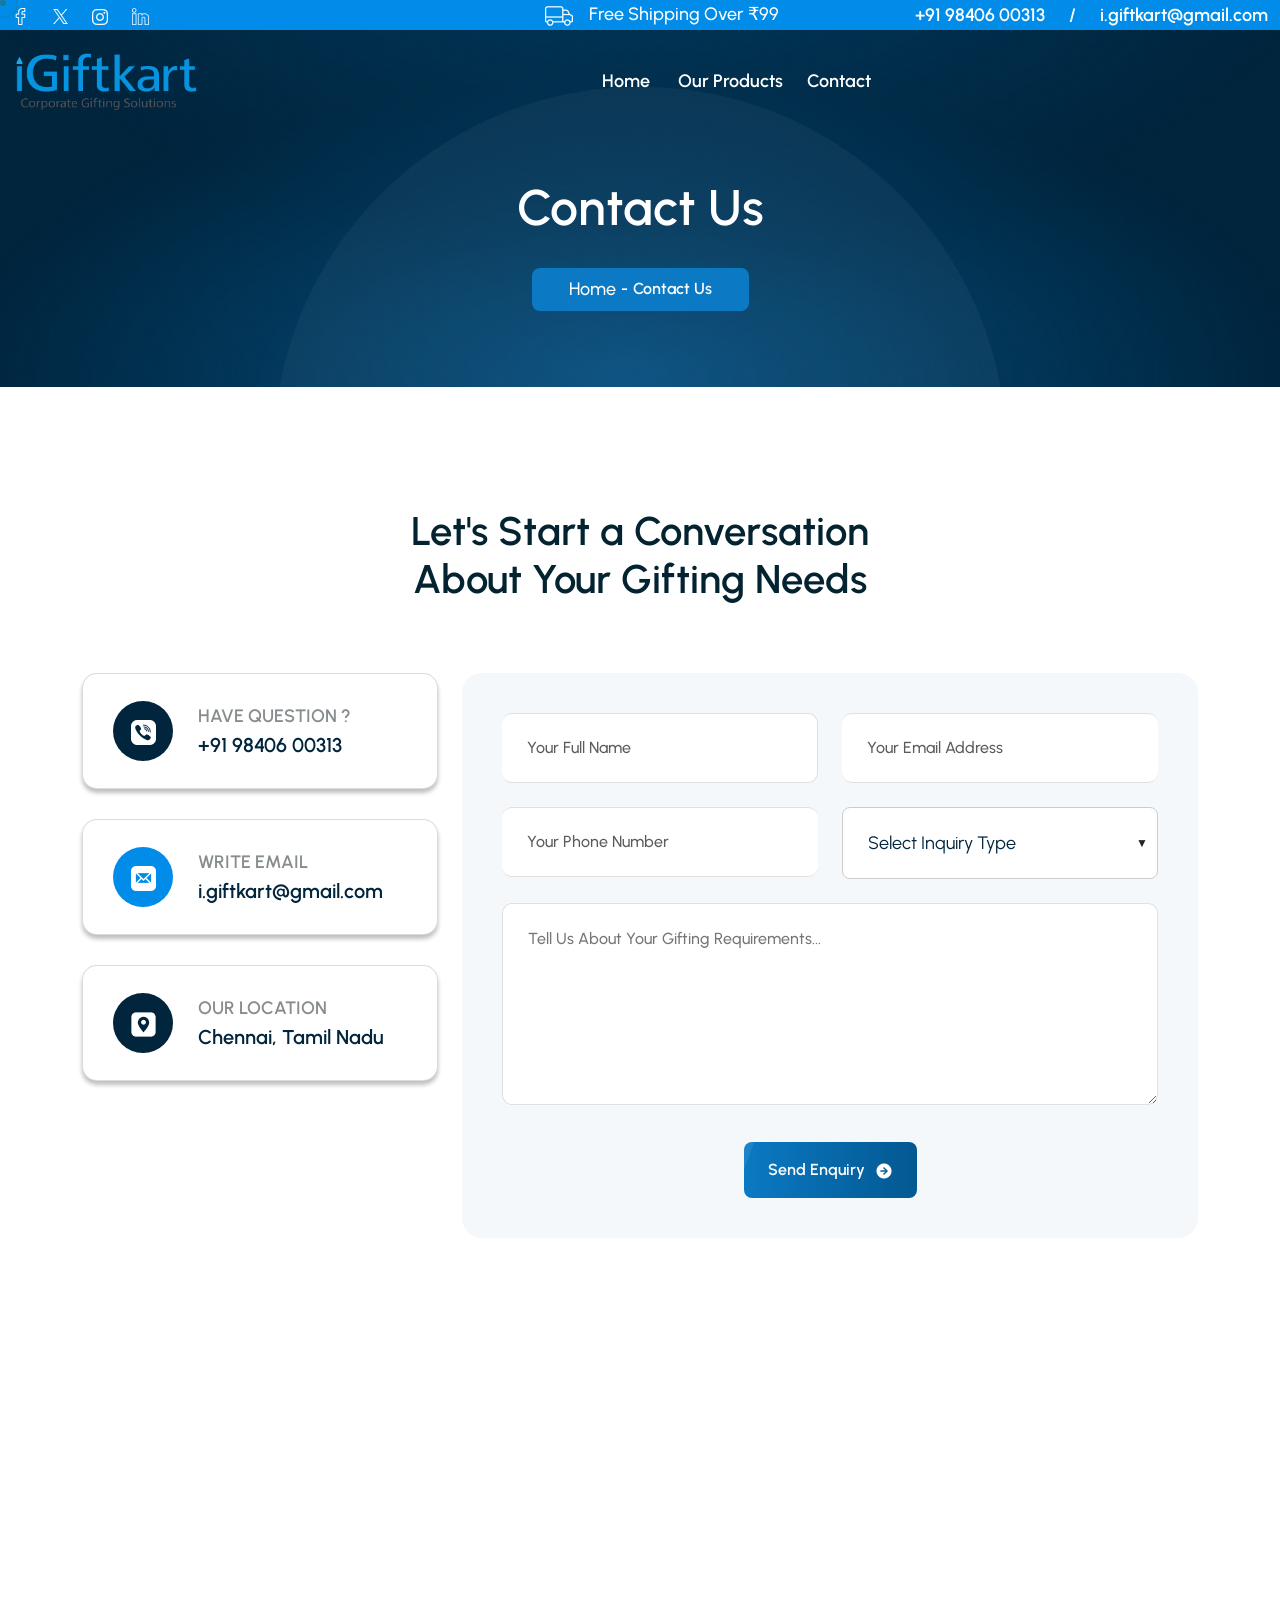
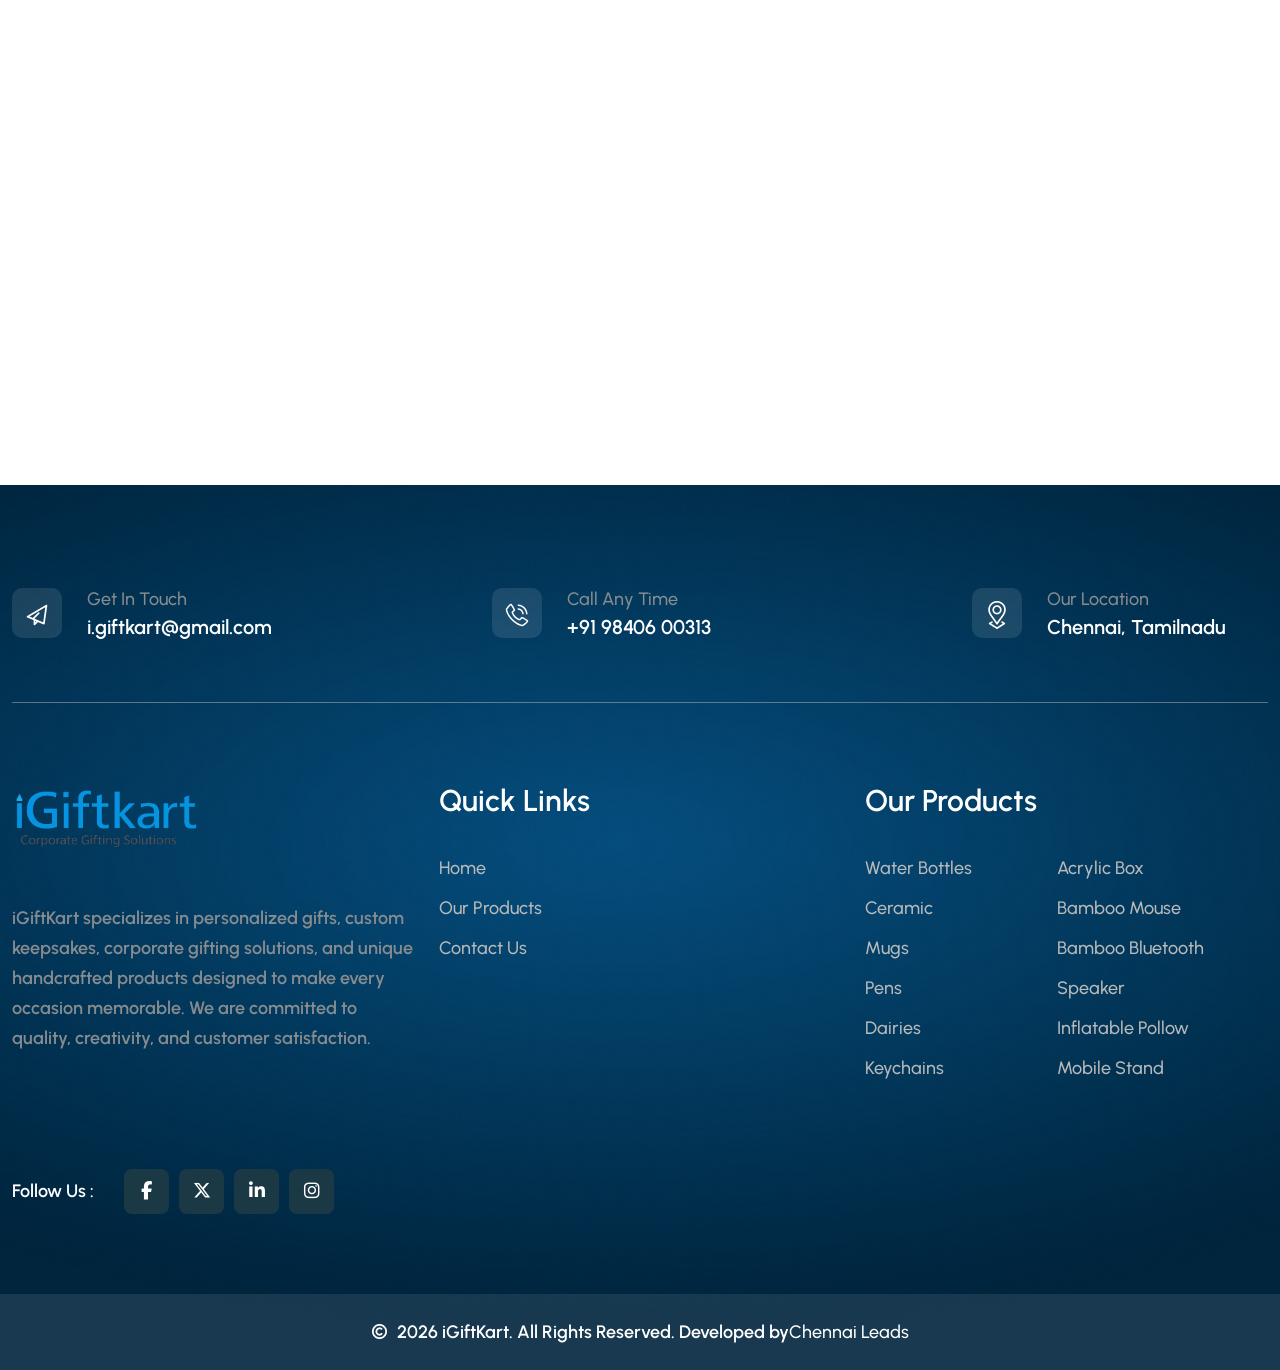
==== contact.html @ 38d532bd "first commit" ====
<!DOCTYPE html>
<html lang="en">


<!-- Mirrored from omers-multipurpose-e-commerce-html.vercel.app/contact.html by HTTrack Website Copier/3.x [XR&CO'2014], Sat, 30 May 2026 07:35:24 GMT -->
<!-- Added by HTTrack --><meta http-equiv="content-type" content="text/html;charset=utf-8" /><!-- /Added by HTTrack -->
<head>
    <meta charset="UTF-8">
    <meta name="viewport" content="width=device-width, initial-scale=1.0">
    <title>iGiftsKraft </title>
    <link rel="stylesheet" href="assets/css/bootstrap.min.css">
    <link rel="stylesheet" href="assets/css/animate.min.css">
    <link rel="stylesheet" href="assets/css/magnific-popup.css">
    <link rel="stylesheet" href="assets/css/style.css">
    <link rel="stylesheet" href="assets/css/swiper-bundle.min.css">
    <link rel="stylesheet" href="assets/fonts/fontawesome-free-6.7.1-web/css/all.min.css">
    <link rel="stylesheet" href="assets/fonts/bootstrap-icons-1.13.1/bootstrap-icons.min.css">
    <!-- <link rel="shortcut icon" type="image/x-icon" href="assets/images/fevicon.svg"> -->



</head>

<body>

    
   
    <!--===== Mouse Cursor Start =====-->
    <div class=" op-mouse-cursor  op-cursor-outer"></div>
    <div class=" op-mouse-cursor  op-cursor-inner"></div>

    <!--===== Mobilemenu    S T A R T =====-->
    <div class="mobile-offcanvas">
        <div class="mobile-offcanvas-wrapper">
            <div class="mobile-offcanvas-header mb-40">
                <a href="index.html" class="mobile-offcanvas-logo">
                    <img class="img-fluid" src="assets/images/logo1.png" alt="load">
                </a>
                <div class="mobile-offcanvas-close">
                    <button><i class="fa-solid fa-xmark"></i></button>
                </div>
            </div>


            <div class="mobile-offcanvas-menu d-xl-none d-lg-none d-md-block d-block mb-30">
               

                <div class="tab-content" id="pills-tabContent">
                    <div class="tab-pane fade show active" id="pills-menu" role="tabpanel"
                        aria-labelledby="pills-menu-tab">
                        <nav>

                        </nav>
                    </div>

                  
                </div>
            </div>






            <div class="mobile-offcanvas-info mb-30">
                <h4 class=" fs-24 mb-20">Information</h4>

                <div class="d-flex gp-12  align-items-center mb-30">
                    <div class="mobile-offcanvas-info-icon">
                        <img src="assets/images/icon/call-icon-whitegroup.png" alt="">
                    </div>
                    <div>
                        <span class="fs-16  fs-16-white2 ">Have Question ?
                        </span>
                        <h4 class="fs-18">
                            +91 98406 00313</h4>
                    </div>
                </div>

                <div class="d-flex gp-12  align-items-center mb-30">
                    <div class="mobile-offcanvas-info-icon ">
                        <img src="assets/images/icon/message-icon-white.png" alt="">
                    </div>
                    <div class="flex-grow-1">
                        <span class="fs-16  fs-16-white2 ">Have Question ?
                        </span>
                        <h4 class="fs-18">
                          
i.giftkart@gmail.com</h4>
                    </div>
                </div>



            </div>
            <div class="mobile-offcanvas-social">
                <h4 class="fs-24 mb-20">Follow Us</h4>
                <a href="#"><i class="fa-brands fa-facebook"></i></a>
                <a href="#"><i class="fa-brands fa-instagram"></i></a>
               
            </div>
        </div>
    </div>


 



    <!-- start search bar -->
    <!-- <div class="ab-search-bar d-flex align-items-center justify-content-center">
        <div class="ab-search-close d-none d-lg-block">
            <button><i class="fa fa-close"></i></button>
        </div>
        <div class="container">
            <div class="row  justify-content-center">
                <div class="col-lg-8">
                    <div class="ab-search-box position-relative text-center">
                        <h3 class=" ab-search-bar-title mb-30 justify-content-center fs-24 d-none d
                        -lg-block">What are
                            you looking for?</h3>

                        <div class="ab-search-input p-relative d-flex align-items-center">
                            <input type="text" class="w-100 fs-18 " placeholder="search here">
                            <a href="#!" class="ab-search-icon">
                                <img src="assets/images/icon/search-icon.png" alt="">
                            </a>
                        </div>


                    </div>
                </div>
            </div>
        </div>
    </div> -->
    <!-- end search bar -->
    <!--=====  offcanvas    S T A R T =====-->


    <div class="mobile-offcanvas-overlay "></div>


  




    <!--===== Header Section    S T A R T =====-->
   <header>
        <div class="op-header-wrapper position-absolute w-100" id="header-area-top">



            <div class="op-header-top op-header-top-three d-none d-xl-block position-relative">
                <div class="custom-container">
                    <div class="row align-items-center justify-content-between">

                        <div class="col-lg-5  d-xl-block d-none">

                            <div class="d-flex align-items-center">
                                <div class=" header-social gap-4   d-flex pr-90">
                                    <a href="#!" class="d-inline-block ">
                                        <img src="assets/images/icon/header-facebook.png" alt="facebook">
                                    </a>
                                    <a href="#!" class=" d-inline-block ">
                                        <img src="assets/images/icon/header-twitter.png" alt="twitter">
                                    </a>
                                    <a href="#!" class=" d-inline-block ">
                                        <img src="assets/images/icon/header-instagrame.png" alt="instagrame">
                                    </a>
                                    <a href="#!" class=" d-inline-block ">
                                        <img src="assets/images/icon/header-linkedin.png" alt="linkedin">
                                    </a>
                                </div>

                                
                            </div>
                        </div>
                        <div class="col-lg-3   ">
                            <div>

                                <img src="assets/images/icon/header-two-car.png" alt="" class="mr-12"> <span
                                    class="op-white"> Free Shipping Over ₹99</span>
                            </div>

                        </div>
                        <div class="col-lg-4   ">


                            <ul class="d-flex fs-18 justify-content-end gap-4">
                                <li><a href="tel:+919840600313" class="fs-18 fs-18-white2">+91 98406 00313</a></li>
                                <li class="fs-18 fs-18-white2">/ </li>
                                <li><a href="mailto:i.giftkart@gmail.com" class="fs-18 fs-18-white2">i.giftkart@gmail.com </a></li>
                              
                            </ul>
                        </div>

                    </div>
                </div>
            </div>




            <div id="header-area-two" class="header-area  header-area-space-2">

                <div class="header-wrapper  op-header br-12">
                    <div class="custom-container ">
                        <div class=" d-flex gp-70 op-header-wrapper-three justify-content-between align-items-center">

                            <div class="op-header-top-logo flex-shrink-0 ">
                                <a href="index.html">
                                    <img class="img-fluid" src="assets/images/logo1.png"style="height:70px" alt="">
                                </a>
                            </div>

                        

                            <div class=" d-none d-lg-block flex-shrink-0">

                                <div class="d-flex    d-none d-lg-flex align-items-center">
                                    <div class="main-menu main-menu-two ">
                                        <nav class="mobile-menu-active">

                                            <ul>
                                                <li class=""><a href="index.html">Home </a>

                                                

                                                </li>
                                                <li><a class="border-0" href="products.html">Our Products</a>
                                              
                                                <li><a class="border-0" href="contact.html">contact</a>

                                                </li>

                                            </ul>
                                        </nav>
                                    </div>

                                </div>
                            </div>
                            <div>
                                <div class=" header-social-three  gp-10  d-flex">
                                  
                                  
                                    <div 
                                        class="op-header-midle-icon-item op-header-midle-icon-item-two d-block d-lg-none  op-header-top-menu-three">

                                        <button class="op-white"><i class="fa-solid fa-bars"></i></button>
                                    </div>
                                </div>
                            </div>


                        </div>
                    </div>



                </div>
            </div>


        </div>
    </header>


    <!--===== Main Section    S T A R T =====-->

    <main>
        <!--===== Hero Section    S T A R T =====-->
        <section class="sb-hero-area position-relative">
            <div class="sb-breadcrum ">
                <div class="sb-breadcrum-thumb   ">


                    <img class="img-fluid w-img" src="assets/images/background/breadcrum-bg.png" alt="">




                </div>
                <div class="container  ">
                    <div class="sb-breadcrum-content text-center ">

                        <h2 class="sb-breadcrum-title mb-30"> Contact Us </h2>


                        <ul class="d-inline-flex align-items-center">
                            <li><a href="index.html" class="capitalize">home </a></li>
                            <li> - </li>
                            <li>  Contact Us</li>

                        </ul>
                    </div>
                </div>


            </div>
        </section>

        <section class="pt-150 pb-150 op-location">
            <div class="container">
                <div class="row ">

                    <div class="col-12">

                        <div class=" op-contact  ">
                            <div class=" mb-70 text-center">
                               <h2 class="text-center justify-content-center op-section-title mb-22">
    Let's Start a Conversation <br>
    About Your Gifting Needs
</h2>


                            </div>
                            <div class="row">
                                <div class="col-lg-4">
                                    <div class="op-contact-address">
                                        <div class="d-flex gp-25 op-contact-address-item align-items-center mb-30">
                                            <div class="op-contact-address-icon">
                                                <img src="assets/images/icon/call-icon-whitegroup.png" alt="">
                                            </div>
                                            <div>
                                                <span class="fs-18  fs-18-white text-uppercase">Have Question ?
                                                </span>
                                                <h3 class="fs-24">
                                                    +91 98406 00313</h3>
                                            </div>
                                        </div>
                                        <div class="d-flex gp-25 op-contact-address-item align-items-center mb-30">
                                            <div class="op-contact-address-icon op-contact-address-icon-two">
                                                <img src="assets/images/icon/message-icon-white.png" alt="">
                                            </div>
                                            <div>
                                                <span class="fs-18  fs-18-white text-uppercase">Write Email

                                                </span>
                                                <h3 class="fs-24">
                                                 i.giftkart@gmail.com</h3>
                                            </div>
                                        </div>
                                        <div class="d-flex gp-25 op-contact-address-item align-items-center mb-30">
                                            <div class="op-contact-address-icon ">
                                                <img src="assets/images/icon/location-icon-white.png" alt="">
                                            </div>
                                            <div>
                                                <span class="fs-18  fs-18-white text-uppercase">Our Location

                                                </span>
                                                <h3 class="fs-24">
                                                    Chennai, Tamil Nadu</h3>
                                            </div>
                                        </div>
                                    </div>
                                </div>
                                <div class="col-lg-8">
                                    <form class="  op-contact-wrapper br-20">
                                     
<div class="row g-4">

    <!-- Name -->
    <div class="col-lg-6">
        <div class="input-group">
            <input type="text"
                class="form-control border-start-0 pl-0"
                placeholder="Your Full Name">
        </div>
    </div>

    <!-- Email -->
    <div class="col-lg-6">
        <div class="input-group">
            <input type="email"
                class="form-control border-start-0 border-end-0 pl-0"
                placeholder="Your Email Address">
        </div>
    </div>

    <!-- Phone -->
    <div class="col-lg-6">
        <div class="input-group">
            <input type="tel"
                class="form-control border-start-0 border-end-0 pl-0"
                placeholder="Your Phone Number">
        </div>
    </div>

    <!-- Inquiry Type -->
    <div class="col-lg-6">
        <div class="input-group">
            <div class="custom-select">
                <select>
                    <option selected>Select Inquiry Type</option>
                    <option value="Personalized Gifts">Personalized Gifts</option>
                    <option value="Corporate Gifts">Corporate Gifts</option>
                    <option value="Bulk Orders">Bulk Orders</option>
                    <option value="Custom Branding">Custom Branding</option>
                    <option value="Product Enquiry">Product Enquiry</option>
                    <option value="General Support">General Support</option>
                </select>
            </div>
        </div>
    </div>

    <!-- Message -->
    <div class="col-12">
        <textarea class="op-input"
            rows="6"
            placeholder="Tell us about your gifting requirements..."></textarea>
    </div>

</div>

<div class="text-center">
    <a href="#!" class="op-btn op-btn-three mt-30 flex-shrink-0">
        <div class="op-btn-text mr-10 d-block">
            <span class="op-btn-text-1">Send Enquiry</span>
            <span class="op-btn-text-2">Send Enquiry</span>
        </div>

        <div class="op-btn-icon-two">
            <img src="assets/images/icon/btn-arrow.png" alt="">
        </div>
    </a>
</div>









                                    </form>
                                </div>

                            </div>
                        </div>

                    </div>
                </div>
            </div>
            <div class="custom-container mt-150">
               <iframe src="https://www.google.com/maps/embed?pb=!1m18!1m12!1m3!1d248756.1313116749!2d80.04386065343976!3d13.047473316843668!2m3!1f0!2f0!3f0!3m2!1i1024!2i768!4f13.1!3m3!1m2!1s0x3a5265ea4f7d3361%3A0x6e61a70b6863d433!2sChennai%2C%20Tamil%20Nadu!5e0!3m2!1sen!2sin!4v1780128847924!5m2!1sen!2sin" width="100%" height="600" style="border:0;" allowfullscreen="" loading="lazy" referrerpolicy="no-referrer-when-downgrade"></iframe>
            </div>
        </section>





    </main>

    <!--===== footer Section    S T A R T =====-->
    <footer>

        <div class="op-footer op-footer-three overflow-x-hidden">

            <div class="op-footer-three-shape position-absolute top-0 start-0 end-0 h-100 w-100  ">
                <img class="h-100 w-100 object-fit-cover " src="assets/images/shape/footer-three-3.1.png" alt="">
            </div>
            <div class="custom-container position-relative z-2">

                <div class="op-footer-newsletter pt-100">
                    <div class="op-footer-info">
                        <div class="row align-items-center gy-5 gy-lg-0 justify-content-between">

                            <div class=" col-lg-3 col-md-6">
                                <div class="op-footer-info-box d-flex align-items-center  gp-25">
                                    <div class="op-footer-info-icon">
                                        <img src="assets/images/icon/info.png" alt="">
                                    </div>
                                    <div>
                                        <span>Get In Touch</span>
                                        <h3 class="fs-24 fs-24-white">i.giftkart@gmail.com</h3>
                                    </div>
                                </div>
                            </div>
                            <div class=" col-lg-3 col-md-6">
                                <div class="op-footer-info-box d-flex align-items-center  gp-25">
                                    <div class="op-footer-info-icon">
                                        <img src="assets/images/icon/call.png" alt="">
                                    </div>
                                    <div>
                                        <span>Call Any Time</span>
                                        <h3 class="fs-24 fs-24-white">+91 98406 00313</h3>
                                    </div>
                                </div>
                            </div>
                            <div class=" col-lg-3 col-md-6">
                                <div class="op-footer-info-box d-flex align-items-center  gp-25">
                                    <div class="op-footer-info-icon">
                                        <img src="assets/images/icon/loaction.png" alt="">
                                    </div>
                                    <div>
                                        <span>Our Location</span>
                                        <h3 class="fs-24 fs-24-white">Chennai, Tamilnadu</h3>
                                    </div>
                                </div>
                            </div>
                            <!-- <div class=" col-lg-3 col-md-6">
                                <div class="op-footer-info-box d-flex align-items-center  gp-25">
                                    <div class="op-footer-info-icon">
                                        <img src="assets/images/icon/massage.png" alt="">
                                    </div>
                                    <div>
                                        <span>Coustomer Service</span>
                                        <h3 class="fs-24 fs-24-white">Mon-Sat, 10 am - 8 pm EST</h3>
                                    </div>
                                </div>
                            </div> -->

                        </div>
                    </div>
                </div>
                <div class="op-footer-main">
                    <div class="row  ">
                        <div class="col-xl-4   col-md-6">
                            <div class="mb-40 mb-xl-0 fade-up pr-127">
                                <div class="op-footer-logo pb-50">
                                    <img src="assets/images/logo1.png" alt="" style="height: 70px;">
                                </div>
                                <p class="op-footer- fs-18 fs-18-white">iGiftKart specializes in personalized gifts, custom keepsakes, corporate gifting solutions, and unique handcrafted products designed to make every occasion memorable. We are committed to quality, creativity, and customer satisfaction.
                                </p>

                              
                            </div>
                        </div>
                         <div class="col-xl-4   col-md-6">

                            <div class="op-footer-item pl-40  mb-40 mb-xl-0 fade-up">
                                <h4 class="op-footer-title">Quick Links</h4>

                                <div class="op-footer-menu">
                                    <ul>

                                        <li><a href="index.html">Home</a> </li>
                                        <li><a href="products.html">Our Products</a> </li>
                                        <li><a href="contact.html">Contact Us </a> </li>
                                        </ul>
                                   
                                </div>

                            </div>
                        </div>
                        <div class="col-xl-4     col-md-6">

                            <div class="op-footer-item mb-40 mb-xl-0 fade-up">
                                <h4 class="op-footer-title"> Our Products</h4>

                                <div class="op-footer-menu">
                                    <ul>

                                        <li><a href="products.html">Water Bottles</a> </li>
                                        <li><a href="products.html">Ceramic Mugs</a> </li>
                                        <li><a href="products.html">Pens</a> </li>
                                        <li><a href="products.html">Dairies</a> </li>
                                        <li><a href="products.html">Keychains</a> </li>
                                       </ul>
                                     <ul>

                                        <li><a href="products.html">Acrylic Box</a> </li>
                                        <li><a href="products.html">Bamboo Mouse</a> </li>
                                        <li><a href="products.html">Bamboo Bluetooth Speaker</a> </li>
                                        <li><a href="products.html">Inflatable Pollow</a> </li>
                                        <li><a href="products.html">Mobile Stand</a> </li>
                                       </ul>
                                </div>

                            </div>
                        </div>
                       

                       

                    </div>
                </div>


                <div class="op-footer-midle pt-80">
                    <div class="d-flex justify-content-between align-items-center gp-30 gp-md-0 flex-wrap">
                       

                        <div class="op-footer-social">
                            <h4 class="fs-18 fs-18-white2  mr-20">Follow Us : </h4>
                            <a href="#!" class="op-footer-social-icon"><i class="fa-brands fa-facebook-f"></i></a>
                            <a href="#!" class="op-footer-social-icon"><i class="fa-brands fa-x-twitter"></i></a>
                            <a href="#!" class="op-footer-social-icon"><i class="fa-brands fa-linkedin-in"></i></a>
                            <a href="#!" class="op-footer-social-icon"><i class="fa-brands fa-instagram"></i></a>
                        </div>


                    </div>
                </div>



            </div>

            <div class="op-footer-copyright mt-80 ">


                <div class="row  ">

                    <div class="col-md-12 ">




                        <p
                            class="op-footer-copyright-text  fs-18 fs-18-white2  d-flex align-items-center justify-content-center">
                            <img src="assets/images/icon/copyright.png" class="mr-10" alt="copyright">
                          2026 iGiftKart. All Rights Reserved. Developed by 
                          <a href="https://www.chennaileads.com" target="_blank">
                              Chennai Leads </a>
                        </p>

                    </div>




                </div>
            </div>
        </div>



    </footer>
    <!--===== footer Section    S T A R T =====-->


    <script src="assets/js/jquery-3.7.1.min.js"></script>
    <!--  isotope link-->
    <script src="assets/js/isotope.pkgd.min.js"></script>
    <!--  imagesloaded link-->
    <script src="assets/js/imagesloaded.pkgd.min.js"></script>
    <!--===== Bootstrap link =====-->
    <script src="assets/js/bootstrap.bundle.min.js"></script>
    <!-- Waypoints link -->
    <script src="assets/js/jquery.waypoints.min.js"></script>
    <!-- CounterUp link-->
    <script src="assets/js/jquery.counterup.min.js"></script>
    <!-- Swiper link-->
    <script src="assets/js/swiper-bundle.min.js"></script>
    <!-- magnific link-->
    <script src="assets/js/jquery.magnific-popup.min.js"></script>
    <!-- gsap link-->
    <script src="assets/js/gsap.js"></script>
    <!-- gsap link-->
    <script src="assets/js/gsap-split-text.js"></script>
    <!-- gsap scroll link-->
    <script src="assets/js/gsap-scroll-trigger.js"></script>
    <!-- Main js link-->
    <script src="assets/js/main.js"></script>


</body>


<!-- Mirrored from omers-multipurpose-e-commerce-html.vercel.app/contact.html by HTTrack Website Copier/3.x [XR&CO'2014], Sat, 30 May 2026 07:35:25 GMT -->
</html>
---- assets/css/style.css ----
@charset "UTF-8";
/*-----------------------------------------------------------------------------------

    Template Name: omers - Multipurpose eCommerce HTML Template 
    Description: Omers – Multipurpose eCommerce HTML Template is a modern, flexible, and fully responsive website template designed for building professional online stores across a wide range of industries. Whether you're launching a fashion shop, electronics store, furniture marketplace, or digital products site, Omers provides a clean and scalable foundation.
    Version: 1.0.0

-----------------------------------------------------------------------------------

/************ TABLE OF CONTENTS ***************

	-----------------
	*** THEME CSS***
	-----------------
	01. Theme Default
	02. Common Classes
	03. Default Spacing


/* TABLE OF CONTENT
============================

*** Template Components ***
============================
	01. Variable CSS
	02. Common CSS
	03. Backgrond CSS
	04. Button CSS
	05. Icon box CSS
	06. Heading CSS
	07. Spacing CSS
	08. Section title CSS
	09. Form Filed CSS
	10. Animation CSS
	11. Top Header CSS
	12. Header CSS
	13. Offcanvas CSS
	14. Bnnaer CSS
	15. Services CSS
	16. Text Slider CSS
	17. About Us CSS
	18. Projects CSS
	19. Features CSS
	20. Messages CSS
	21. Testimonial CSS
	22. Team CSS
	23. FAQ CSS
	24. Blog CSS
	25. Counter CSS
	26. Video CSS
	27. Work process CSS
	28. Brand CSS
	29. Footer CSS
	30. Page header CSS

*** Template Pages ***
=========================
31. shop Details Page CSS
32. blog page CSS
33. blog details page CSS
34. shop products one page CSS
35. shop products two page CSS
35. shop products three page CSS
36. Contact us page CSS
============================
*/
/*----------------------------------------*/
/*  1.1 Theme Default
/*----------------------------------------*/
@import url("https://fonts.googleapis.com/css2?family=Urbanist:ital,wght@0,100..900;1,100..900&amp;display=swap");
:root {
  --sb-white: #FFF;
  --sb-black: #000;
  --sb-dark: #1f1f1f;
  --sb-primary: #21768E;
  --sb-secondary: #8C4D28;
  --sb-ternary: #018CE9;
  --sb-title: #01253D;
  --sb-body-color: #878c8f;
  --sb-border: #032331;
  --sb-dark-color:#01253D;
  --sb-bg-two: #F6F6F6;
  --sb-bg: #e9eff2;
  --sb-box-shadow: 0 0 40px 0 rgba(0, 0, 0, 0.1);
  --sb-box-shadow-two:box-shadow: 0 0 40px 0 rgba(0, 0, 0, 0.06);
  --sb-overlay-color: #001C52;
  --sb-gradient: linear-gradient(90deg, #21768e 0%, #294750 100%);
}

:root {
  --Urbanist: "Urbanist", sans-serif;
}

* {
  margin: 0;
  padding: 0;
  box-sizing: border-box;
}

html {
  overscroll-behavior: none;
  scroll-behavior: smooth;
}

/* Otherwise, use `::-webkit-scrollbar-*` pseudo-elements */
@supports selector(::-webkit-scrollbar) {
  ::-webkit-scrollbar {
    background: var(--sb-bg);
  }
  ::-webkit-scrollbar-thumb {
    background: var(--sb-primary);
    border-radius: 10px;
  }
  ::-webkit-scrollbar-thumb:hover {
    -webkit-transition: 0.3s ease;
    -moz-transition: 0.3s ease;
    -ms-transition: 0.3s ease;
    -o-transition: 0.3s ease;
    transition: 0.3s ease;
    background-color: var(--sb-secondary);
  }
}
/*---------------------------------
	typography css start 
---------------------------------*/
body {
  font-family: var(--Urbanist);
  font-size: 18px;
  font-weight: normal;
  line-height: 26px;
}
@media only screen and (min-width: 576px) and (max-width: 767px), only screen and (min-width: 768px) and (max-width: 991px), (max-width: 575px) {
  body {
    font-size: 16px;
  }
}

a {
  text-decoration: none;
}

h1,
h2,
h3,
h4,
h5,
h6 {
  margin-bottom: 0;
  font-weight: 700;
  color: var(--sb-black);
}

ul,
figure {
  margin: 0px !important;
  padding: 0px;
  list-style: none;
}

p,
span,
a {
  font-family: var(--Urbanist);
  font-size: 18px;
  font-weight: 500;
  color: var(--sb-body-color);
  line-height: 28px;
  margin: 0;
}
@media only screen and (min-width: 576px) and (max-width: 767px), only screen and (min-width: 768px) and (max-width: 991px), (max-width: 575px) {
  p,
  span,
  a {
    font-size: 16px;
  }
}

.reveal {
  visibility: hidden;
  position: relative;
  width: 100%;
  height: 100%;
  overflow: hidden !important;
}

a:focus,
.button:focus {
  text-decoration: none;
  outline: none;
}

a:focus,
a:hover {
  text-decoration: none;
}

a,
button {
  color: inherit;
  outline: none;
  border: none;
  background: transparent;
}

button:hover {
  cursor: pointer;
}

button:focus {
  outline: 0;
}

.uppercase {
  text-transform: uppercase;
}

.capitalize {
  text-transform: capitalize;
}

input[type=text],
input[type=email],
input[type=search],
input[type=tel],
input[type=number],
input[type=password],
input[type=url],
textarea {
  outline: none;
  font-size: 16px;
  background: transparent;
  font-weight: 500;
  border: 0;
  border: none;
  text-transform: capitalize;
  width: 100%;
}

*::placeholder {
  font-size: 16px;
  opacity: 1;
}

.form-control:focus {
  box-shadow: none;
  outline: none;
  /* This keeps the border from changing color if you want a flat look */
  border-color: #dee2e6;
}

@media screen and (max-width: 576px) {
  h2 br,
  h1 br,
  p br {
    display: none;
  }
}

@media screen and (max-width: 576px) {
  br {
    display: none;
  }
}
.filter-menu {
  display: none;
  position: absolute;
  background: #fff;
  z-index: 1000;
}

.filter-menu.active {
  display: block;
}

.w-img {
  width: 100%;
}

.m-img img {
  max-width: 100%;
}

.fix {
  overflow: hidden;
}

.clear {
  clear: both;
}

.z-index-1 {
  z-index: 1;
}

.z-index-11 {
  z-index: 11 !important;
}

.br-20 {
  border-radius: 20px;
}

.br-15 {
  border-radius: 15px;
}

.br-10 {
  border-radius: 10px;
}

.br-8 {
  border-radius: 8px;
}

.overlay {
  padding: 30px;
  background: rgba(255, 255, 255, 0.9);
  width: 100%;
  height: 100%;
}

.op-sec {
  color: var(--sb-secondary);
}

.op-pri {
  color: var(--sb-primary) !important;
}

.op-ter {
  color: var(--sb-ternary) !important;
}

.op-bg-ter {
  background-color: var(--sb-ternary) !important;
}

.dark-color {
  color: var(--sb-dark-color);
}

.op-primary {
  background-color: var(--sb-primary);
}

.op-bg-sec {
  background-color: var(--sb-secondary);
}

.op-bg {
  background-color: var(--sb-bg-two);
}

.op-bg-two {
  background-color: #EEEEEE;
}

.op-body-color-2 {
  color: #B7BFB4;
}

.op-bg-three {
  background-color: #2B2927;
}

.op-white {
  color: var(--sb-white);
}

.op-title {
  color: var(--sb-title);
}

.op-body-color {
  color: var(--sb-body-color);
}

.bg-two {
  background-color: #f5f8fa;
}

.f-w-500 {
  font-weight: 500 !important;
}

.f-w-600 {
  font-weight: 600 !important;
}

.f-w-400 {
  font-weight: 400 !important;
}

.fs-20 {
  font-weight: 600;
  font-size: 20px;
  color: #000;
}
.fs-20-black {
  color: var(--sb-title);
}
@media only screen and (min-width: 768px) and (max-width: 991px), (max-width: 575px), only screen and (min-width: 576px) and (max-width: 767px) {
  .fs-20 {
    font-size: 18px;
  }
}

.fs-18 {
  font-weight: 600;
  font-size: 18px;
  color: #032331;
  line-height: 1.67;
}
.fs-18-white {
  color: #878C8F;
}
.fs-18-dark {
  color: var(--sb-dark-color);
}
.fs-18-white2 {
  color: var(--sb-white);
}
.fs-18-white3 {
  color: #6e5946;
}
@media only screen and (min-width: 768px) and (max-width: 991px), (max-width: 575px), only screen and (min-width: 576px) and (max-width: 767px) {
  .fs-18 {
    font-size: 16px;
  }
}

.fs-24 {
  font-weight: 600;
  font-size: 24px;
  line-height: 1.47;
  color: var(--sb-title);
}
@media (max-width: 575px), only screen and (min-width: 576px) and (max-width: 767px), only screen and (min-width: 1200px) and (max-width: 1399px), only screen and (min-width: 992px) and (max-width: 1199px), only screen and (min-width: 768px) and (max-width: 991px) {
  .fs-24 {
    font-size: 20px;
  }
}
.fs-24-white {
  color: var(--sb-white);
}
.fs-24-2 {
  color: #2b2927;
}
.fs-24-three {
  color: var(--sb-body-color);
}
@media only screen and (min-width: 768px) and (max-width: 991px), (max-width: 575px), only screen and (min-width: 576px) and (max-width: 767px) {
  .fs-24 {
    font-size: 20px;
  }
}
.fs-24-four {
  color: #01253d;
}

.fs-14 {
  font-weight: 500;
  font-size: 14px;
  line-height: 157%;
  color: #000;
}
.fs-14-white {
  color: var(--sb-white);
}

.fs-16 {
  font-weight: 500;
  font-size: 16px;
  line-height: 162%;
  color: #c1cbd0;
}
.fs-16-white {
  color: var(--sb-white);
}
.fs-16-white2 {
  color: #878c8f;
  font-weight: 400;
}
.fs-16-black {
  color: #121212;
}
@media only screen and (min-width: 768px) and (max-width: 991px), (max-width: 575px), only screen and (min-width: 576px) and (max-width: 767px) {
  .fs-16 {
    font-size: 14px;
  }
}

.fs-40 {
  font-weight: 700;
  font-size: 40px;
  line-height: 1;
  text-align: center;
  color: var(--sb-title);
}
.fs-40-white {
  color: var(--sb-white);
}
@media only screen and (min-width: 992px) and (max-width: 1199px), only screen and (min-width: 768px) and (max-width: 991px) {
  .fs-40 {
    font-size: 35px;
  }
}
@media only screen and (min-width: 576px) and (max-width: 767px), (max-width: 575px) {
  .fs-40 {
    font-size: 30px;
  }
}

.fs-45 {
  font-weight: 600;
  font-size: 45px;
  color: var(--sb-white);
}
.fs-45-two {
  color: var(--sb-title);
}
.fs-45-three {
  color: #2b2927;
}
@media only screen and (min-width: 576px) and (max-width: 767px), only screen and (min-width: 992px) and (max-width: 1199px), only screen and (min-width: 768px) and (max-width: 991px), (max-width: 575px) {
  .fs-45 {
    font-size: 35px;
  }
}

.fs-30 {
  font-weight: 600;
  font-size: 30px;
  color: var(--sb-title);
}
@media (max-width: 575px), only screen and (min-width: 576px) and (max-width: 767px), only screen and (min-width: 768px) and (max-width: 991px) {
  .fs-30 {
    font-size: 24px;
  }
}
.fs-30-white {
  color: var(--sb-white);
}

.bg-img {
  background-size: cover;
  position: relative;
  object-position: center;
}
.bg-img::before {
  content: "";
  position: absolute;
  width: 100%;
  height: 100%;
  left: 0;
  top: 0;
  background-color: var(--sb-ternary);
  opacity: 95%;
}

.lh-175 {
  line-height: 1.75;
}

.op-bgColor-box-item {
  width: 15px;
  height: 15px;
  background-color: var(--sb-title);
  border-radius: 50%;
}
.op-bgColor-box-item:nth-child(2) {
  background-color: #ACCADD;
}
.op-bgColor-box-item:nth-child(3) {
  background-color: #878C8F;
}

/*--
    - Margin & Padding
-----------------------------------------*/
/*-- Margin Top --*/
.mt-1 {
  margin-top: 1px;
}

.mt-2 {
  margin-top: 2px;
}

.mt-3 {
  margin-top: 3px;
}

.mt-4 {
  margin-top: 4px;
}

.mt-5 {
  margin-top: 5px;
}

.mt-6 {
  margin-top: 6px;
}

.mt-7 {
  margin-top: 7px;
}

.mt-8 {
  margin-top: 8px;
}

.mt-9 {
  margin-top: 9px;
}

.mt-10 {
  margin-top: 10px;
}

.mt-11 {
  margin-top: 11px;
}

.mt-12 {
  margin-top: 12px;
}

.mt-13 {
  margin-top: 13px;
}

.mt-14 {
  margin-top: 14px;
}

.mt-15 {
  margin-top: 15px;
}

.mt-16 {
  margin-top: 16px;
}

.mt-17 {
  margin-top: 17px;
}

.mt-18 {
  margin-top: 18px;
}

.mt-19 {
  margin-top: 19px;
}

.mt-20 {
  margin-top: 20px;
}

.mt-21 {
  margin-top: 21px;
}

.mt-22 {
  margin-top: 22px;
}

.mt-23 {
  margin-top: 23px;
}

.mt-24 {
  margin-top: 24px;
}

.mt-25 {
  margin-top: 25px;
}

.mt-26 {
  margin-top: 26px;
}

.mt-27 {
  margin-top: 27px;
}

.mt-28 {
  margin-top: 28px;
}

.mt-29 {
  margin-top: 29px;
}

.mt-30 {
  margin-top: 30px;
}

.mt-31 {
  margin-top: 31px;
}

.mt-32 {
  margin-top: 32px;
}

.mt-33 {
  margin-top: 33px;
}

.mt-34 {
  margin-top: 34px;
}

.mt-35 {
  margin-top: 35px;
}

.mt-36 {
  margin-top: 36px;
}

.mt-37 {
  margin-top: 37px;
}

.mt-38 {
  margin-top: 38px;
}

.mt-39 {
  margin-top: 39px;
}

.mt-40 {
  margin-top: 40px;
}

.mt-41 {
  margin-top: 41px;
}

.mt-42 {
  margin-top: 42px;
}

.mt-43 {
  margin-top: 43px;
}

.mt-44 {
  margin-top: 44px;
}

.mt-45 {
  margin-top: 45px;
}

.mt-46 {
  margin-top: 46px;
}

.mt-47 {
  margin-top: 47px;
}

.mt-48 {
  margin-top: 48px;
}

.mt-49 {
  margin-top: 49px;
}

.mt-50 {
  margin-top: 50px;
}

.mt-51 {
  margin-top: 51px;
}

.mt-52 {
  margin-top: 52px;
}

.mt-53 {
  margin-top: 53px;
}

.mt-54 {
  margin-top: 54px;
}

.mt-55 {
  margin-top: 55px;
}

.mt-56 {
  margin-top: 56px;
}

.mt-57 {
  margin-top: 57px;
}

.mt-58 {
  margin-top: 58px;
}

.mt-59 {
  margin-top: 59px;
}

.mt-60 {
  margin-top: 60px;
}

.mt-61 {
  margin-top: 61px;
}

.mt-62 {
  margin-top: 62px;
}

.mt-63 {
  margin-top: 63px;
}

.mt-64 {
  margin-top: 64px;
}

.mt-65 {
  margin-top: 65px;
}

.mt-66 {
  margin-top: 66px;
}

.mt-67 {
  margin-top: 67px;
}

.mt-68 {
  margin-top: 68px;
}

.mt-69 {
  margin-top: 69px;
}

.mt-70 {
  margin-top: 70px;
}

.mt-71 {
  margin-top: 71px;
}

.mt-72 {
  margin-top: 72px;
}

.mt-73 {
  margin-top: 73px;
}

.mt-74 {
  margin-top: 74px;
}

.mt-75 {
  margin-top: 75px;
}

.mt-76 {
  margin-top: 76px;
}

.mt-77 {
  margin-top: 77px;
}

.mt-78 {
  margin-top: 78px;
}

.mt-79 {
  margin-top: 79px;
}

.mt-80 {
  margin-top: 80px;
}

.mt-81 {
  margin-top: 81px;
}

.mt-82 {
  margin-top: 82px;
}

.mt-83 {
  margin-top: 83px;
}

.mt-84 {
  margin-top: 84px;
}

.mt-85 {
  margin-top: 85px;
}

.mt-86 {
  margin-top: 86px;
}

.mt-87 {
  margin-top: 87px;
}

.mt-88 {
  margin-top: 88px;
}

.mt-89 {
  margin-top: 89px;
}

.mt-90 {
  margin-top: 90px;
}

.mt-91 {
  margin-top: 91px;
}

.mt-92 {
  margin-top: 92px;
}

.mt-93 {
  margin-top: 93px;
}

.mt-94 {
  margin-top: 94px;
}

.mt-95 {
  margin-top: 95px;
}

.mt-96 {
  margin-top: 96px;
}

.mt-97 {
  margin-top: 97px;
}

.mt-98 {
  margin-top: 98px;
}

.mt-99 {
  margin-top: 99px;
}

.mt-100 {
  margin-top: 100px;
}

.mt-101 {
  margin-top: 101px;
}

.mt-102 {
  margin-top: 102px;
}

.mt-103 {
  margin-top: 103px;
}

.mt-104 {
  margin-top: 104px;
}

.mt-105 {
  margin-top: 105px;
}

.mt-106 {
  margin-top: 106px;
}

.mt-107 {
  margin-top: 107px;
}

.mt-108 {
  margin-top: 108px;
}

.mt-109 {
  margin-top: 109px;
}

.mt-110 {
  margin-top: 110px;
}

.mt-111 {
  margin-top: 111px;
}

.mt-112 {
  margin-top: 112px;
}

.mt-113 {
  margin-top: 113px;
}

.mt-114 {
  margin-top: 114px;
}

.mt-115 {
  margin-top: 115px;
}

.mt-116 {
  margin-top: 116px;
}

.mt-117 {
  margin-top: 117px;
}

.mt-118 {
  margin-top: 118px;
}

.mt-119 {
  margin-top: 119px;
}

.mt-120 {
  margin-top: 120px;
}

.mt-121 {
  margin-top: 121px;
}

.mt-122 {
  margin-top: 122px;
}

.mt-123 {
  margin-top: 123px;
}

.mt-124 {
  margin-top: 124px;
}

.mt-125 {
  margin-top: 125px;
}

.mt-126 {
  margin-top: 126px;
}

.mt-127 {
  margin-top: 127px;
}

.mt-128 {
  margin-top: 128px;
}

.mt-129 {
  margin-top: 129px;
}

.mt-130 {
  margin-top: 130px;
}

.mt-131 {
  margin-top: 131px;
}

.mt-132 {
  margin-top: 132px;
}

.mt-133 {
  margin-top: 133px;
}

.mt-134 {
  margin-top: 134px;
}

.mt-135 {
  margin-top: 135px;
}

.mt-136 {
  margin-top: 136px;
}

.mt-137 {
  margin-top: 137px;
}

.mt-138 {
  margin-top: 138px;
}

.mt-139 {
  margin-top: 139px;
}

.mt-140 {
  margin-top: 140px;
}

.mt-141 {
  margin-top: 141px;
}

.mt-142 {
  margin-top: 142px;
}

.mt-143 {
  margin-top: 143px;
}

.mt-144 {
  margin-top: 144px;
}

.mt-145 {
  margin-top: 145px;
}

.mt-146 {
  margin-top: 146px;
}

.mt-147 {
  margin-top: 147px;
}

.mt-148 {
  margin-top: 148px;
}

.mt-149 {
  margin-top: 149px;
}

.mt-150 {
  margin-top: 150px;
}

/*-- Margin Bottom --*/
.mb-1 {
  margin-bottom: 1px;
}

.mb-2 {
  margin-bottom: 2px;
}

.mb-3 {
  margin-bottom: 3px;
}

.mb-4 {
  margin-bottom: 4px;
}

.mb-5 {
  margin-bottom: 5px;
}

.mb-6 {
  margin-bottom: 6px;
}

.mb-7 {
  margin-bottom: 7px;
}

.mb-8 {
  margin-bottom: 8px;
}

.mb-9 {
  margin-bottom: 9px;
}

.mb-10 {
  margin-bottom: 10px;
}

.mb-11 {
  margin-bottom: 11px;
}

.mb-12 {
  margin-bottom: 12px;
}

.mb-13 {
  margin-bottom: 13px;
}

.mb-14 {
  margin-bottom: 14px;
}

.mb-15 {
  margin-bottom: 15px;
}

.mb-16 {
  margin-bottom: 16px;
}

.mb-17 {
  margin-bottom: 17px;
}

.mb-18 {
  margin-bottom: 18px;
}

.mb-19 {
  margin-bottom: 19px;
}

.mb-20 {
  margin-bottom: 20px;
}

.mb-21 {
  margin-bottom: 21px;
}

.mb-22 {
  margin-bottom: 22px;
}

.mb-23 {
  margin-bottom: 23px;
}

.mb-24 {
  margin-bottom: 24px;
}

.mb-25 {
  margin-bottom: 25px;
}

.mb-26 {
  margin-bottom: 26px;
}

.mb-27 {
  margin-bottom: 27px;
}

.mb-28 {
  margin-bottom: 28px;
}

.mb-29 {
  margin-bottom: 29px;
}

.mb-30 {
  margin-bottom: 30px;
}

.mb-31 {
  margin-bottom: 31px;
}

.mb-32 {
  margin-bottom: 32px;
}

.mb-33 {
  margin-bottom: 33px;
}

.mb-34 {
  margin-bottom: 34px;
}

.mb-35 {
  margin-bottom: 35px;
}

.mb-36 {
  margin-bottom: 36px;
}

.mb-37 {
  margin-bottom: 37px;
}

.mb-38 {
  margin-bottom: 38px;
}

.mb-39 {
  margin-bottom: 39px;
}

.mb-40 {
  margin-bottom: 40px;
}

.mb-41 {
  margin-bottom: 41px;
}

.mb-42 {
  margin-bottom: 42px;
}

.mb-43 {
  margin-bottom: 43px;
}

.mb-44 {
  margin-bottom: 44px;
}

.mb-45 {
  margin-bottom: 45px;
}

.mb-46 {
  margin-bottom: 46px;
}

.mb-47 {
  margin-bottom: 47px;
}

.mb-48 {
  margin-bottom: 48px;
}

.mb-49 {
  margin-bottom: 49px;
}

.mb-50 {
  margin-bottom: 50px;
}

.mb-51 {
  margin-bottom: 51px;
}

.mb-52 {
  margin-bottom: 52px;
}

.mb-53 {
  margin-bottom: 53px;
}

.mb-54 {
  margin-bottom: 54px;
}

.mb-55 {
  margin-bottom: 55px;
}

.mb-56 {
  margin-bottom: 56px;
}

.mb-57 {
  margin-bottom: 57px;
}

.mb-58 {
  margin-bottom: 58px;
}

.mb-59 {
  margin-bottom: 59px;
}

.mb-60 {
  margin-bottom: 60px;
}

.mb-61 {
  margin-bottom: 61px;
}

.mb-62 {
  margin-bottom: 62px;
}

.mb-63 {
  margin-bottom: 63px;
}

.mb-64 {
  margin-bottom: 64px;
}

.mb-65 {
  margin-bottom: 65px;
}

.mb-66 {
  margin-bottom: 66px;
}

.mb-67 {
  margin-bottom: 67px;
}

.mb-68 {
  margin-bottom: 68px;
}

.mb-69 {
  margin-bottom: 69px;
}

.mb-70 {
  margin-bottom: 70px;
}

.mb-71 {
  margin-bottom: 71px;
}

.mb-72 {
  margin-bottom: 72px;
}

.mb-73 {
  margin-bottom: 73px;
}

.mb-74 {
  margin-bottom: 74px;
}

.mb-75 {
  margin-bottom: 75px;
}

.mb-76 {
  margin-bottom: 76px;
}

.mb-77 {
  margin-bottom: 77px;
}

.mb-78 {
  margin-bottom: 78px;
}

.mb-79 {
  margin-bottom: 79px;
}

.mb-80 {
  margin-bottom: 80px;
}

.mb-81 {
  margin-bottom: 81px;
}

.mb-82 {
  margin-bottom: 82px;
}

.mb-83 {
  margin-bottom: 83px;
}

.mb-84 {
  margin-bottom: 84px;
}

.mb-85 {
  margin-bottom: 85px;
}

.mb-86 {
  margin-bottom: 86px;
}

.mb-87 {
  margin-bottom: 87px;
}

.mb-88 {
  margin-bottom: 88px;
}

.mb-89 {
  margin-bottom: 89px;
}

.mb-90 {
  margin-bottom: 90px;
}

.mb-91 {
  margin-bottom: 91px;
}

.mb-92 {
  margin-bottom: 92px;
}

.mb-93 {
  margin-bottom: 93px;
}

.mb-94 {
  margin-bottom: 94px;
}

.mb-95 {
  margin-bottom: 95px;
}

.mb-96 {
  margin-bottom: 96px;
}

.mb-97 {
  margin-bottom: 97px;
}

.mb-98 {
  margin-bottom: 98px;
}

.mb-99 {
  margin-bottom: 99px;
}

.mb-100 {
  margin-bottom: 100px;
}

.mb-101 {
  margin-bottom: 101px;
}

.mb-102 {
  margin-bottom: 102px;
}

.mb-103 {
  margin-bottom: 103px;
}

.mb-104 {
  margin-bottom: 104px;
}

.mb-105 {
  margin-bottom: 105px;
}

.mb-106 {
  margin-bottom: 106px;
}

.mb-107 {
  margin-bottom: 107px;
}

.mb-108 {
  margin-bottom: 108px;
}

.mb-109 {
  margin-bottom: 109px;
}

.mb-110 {
  margin-bottom: 110px;
}

.mb-111 {
  margin-bottom: 111px;
}

.mb-112 {
  margin-bottom: 112px;
}

.mb-113 {
  margin-bottom: 113px;
}

.mb-114 {
  margin-bottom: 114px;
}

.mb-115 {
  margin-bottom: 115px;
}

.mb-116 {
  margin-bottom: 116px;
}

.mb-117 {
  margin-bottom: 117px;
}

.mb-118 {
  margin-bottom: 118px;
}

.mb-119 {
  margin-bottom: 119px;
}

.mb-120 {
  margin-bottom: 120px;
}

.mb-121 {
  margin-bottom: 121px;
}

.mb-122 {
  margin-bottom: 122px;
}

.mb-123 {
  margin-bottom: 123px;
}

.mb-124 {
  margin-bottom: 124px;
}

.mb-125 {
  margin-bottom: 125px;
}

.mb-126 {
  margin-bottom: 126px;
}

.mb-127 {
  margin-bottom: 127px;
}

.mb-128 {
  margin-bottom: 128px;
}

.mb-129 {
  margin-bottom: 129px;
}

.mb-130 {
  margin-bottom: 130px;
}

.mb-131 {
  margin-bottom: 131px;
}

.mb-132 {
  margin-bottom: 132px;
}

.mb-133 {
  margin-bottom: 133px;
}

.mb-134 {
  margin-bottom: 134px;
}

.mb-135 {
  margin-bottom: 135px;
}

.mb-136 {
  margin-bottom: 136px;
}

.mb-137 {
  margin-bottom: 137px;
}

.mb-138 {
  margin-bottom: 138px;
}

.mb-139 {
  margin-bottom: 139px;
}

.mb-140 {
  margin-bottom: 140px;
}

.mb-141 {
  margin-bottom: 141px;
}

.mb-142 {
  margin-bottom: 142px;
}

.mb-143 {
  margin-bottom: 143px;
}

.mb-144 {
  margin-bottom: 144px;
}

.mb-145 {
  margin-bottom: 145px;
}

.mb-146 {
  margin-bottom: 146px;
}

.mb-147 {
  margin-bottom: 147px;
}

.mb-148 {
  margin-bottom: 148px;
}

.mb-149 {
  margin-bottom: 149px;
}

.mb-150 {
  margin-bottom: 150px;
}

/*-- Margin Left --*/
.ml-1 {
  margin-left: 1px;
}

.ml-2 {
  margin-left: 2px;
}

.ml-3 {
  margin-left: 3px;
}

.ml-4 {
  margin-left: 4px;
}

.ml-5 {
  margin-left: 5px;
}

.ml-6 {
  margin-left: 6px;
}

.ml-7 {
  margin-left: 7px;
}

.ml-8 {
  margin-left: 8px;
}

.ml-9 {
  margin-left: 9px;
}

.ml-10 {
  margin-left: 10px;
}

.ml-11 {
  margin-left: 11px;
}

.ml-12 {
  margin-left: 12px;
}

.ml-13 {
  margin-left: 13px;
}

.ml-14 {
  margin-left: 14px;
}

.ml-15 {
  margin-left: 15px;
}

.ml-16 {
  margin-left: 16px;
}

.ml-17 {
  margin-left: 17px;
}

.ml-18 {
  margin-left: 18px;
}

.ml-19 {
  margin-left: 19px;
}

.ml-20 {
  margin-left: 20px;
}

.ml-21 {
  margin-left: 21px;
}

.ml-22 {
  margin-left: 22px;
}

.ml-23 {
  margin-left: 23px;
}

.ml-24 {
  margin-left: 24px;
}

.ml-25 {
  margin-left: 25px;
}

.ml-26 {
  margin-left: 26px;
}

.ml-27 {
  margin-left: 27px;
}

.ml-28 {
  margin-left: 28px;
}

.ml-29 {
  margin-left: 29px;
}

.ml-30 {
  margin-left: 30px;
}

.ml-31 {
  margin-left: 31px;
}

.ml-32 {
  margin-left: 32px;
}

.ml-33 {
  margin-left: 33px;
}

.ml-34 {
  margin-left: 34px;
}

.ml-35 {
  margin-left: 35px;
}

.ml-36 {
  margin-left: 36px;
}

.ml-37 {
  margin-left: 37px;
}

.ml-38 {
  margin-left: 38px;
}

.ml-39 {
  margin-left: 39px;
}

.ml-40 {
  margin-left: 40px;
}

.ml-41 {
  margin-left: 41px;
}

.ml-42 {
  margin-left: 42px;
}

.ml-43 {
  margin-left: 43px;
}

.ml-44 {
  margin-left: 44px;
}

.ml-45 {
  margin-left: 45px;
}

.ml-46 {
  margin-left: 46px;
}

.ml-47 {
  margin-left: 47px;
}

.ml-48 {
  margin-left: 48px;
}

.ml-49 {
  margin-left: 49px;
}

.ml-50 {
  margin-left: 50px;
}

.ml-51 {
  margin-left: 51px;
}

.ml-52 {
  margin-left: 52px;
}

.ml-53 {
  margin-left: 53px;
}

.ml-54 {
  margin-left: 54px;
}

.ml-55 {
  margin-left: 55px;
}

.ml-56 {
  margin-left: 56px;
}

.ml-57 {
  margin-left: 57px;
}

.ml-58 {
  margin-left: 58px;
}

.ml-59 {
  margin-left: 59px;
}

.ml-60 {
  margin-left: 60px;
}

.ml-61 {
  margin-left: 61px;
}

.ml-62 {
  margin-left: 62px;
}

.ml-63 {
  margin-left: 63px;
}

.ml-64 {
  margin-left: 64px;
}

.ml-65 {
  margin-left: 65px;
}

.ml-66 {
  margin-left: 66px;
}

.ml-67 {
  margin-left: 67px;
}

.ml-68 {
  margin-left: 68px;
}

.ml-69 {
  margin-left: 69px;
}

.ml-70 {
  margin-left: 70px;
}

.ml-71 {
  margin-left: 71px;
}

.ml-72 {
  margin-left: 72px;
}

.ml-73 {
  margin-left: 73px;
}

.ml-74 {
  margin-left: 74px;
}

.ml-75 {
  margin-left: 75px;
}

.ml-76 {
  margin-left: 76px;
}

.ml-77 {
  margin-left: 77px;
}

.ml-78 {
  margin-left: 78px;
}

.ml-79 {
  margin-left: 79px;
}

.ml-80 {
  margin-left: 80px;
}

.ml-81 {
  margin-left: 81px;
}

.ml-82 {
  margin-left: 82px;
}

.ml-83 {
  margin-left: 83px;
}

.ml-84 {
  margin-left: 84px;
}

.ml-85 {
  margin-left: 85px;
}

.ml-86 {
  margin-left: 86px;
}

.ml-87 {
  margin-left: 87px;
}

.ml-88 {
  margin-left: 88px;
}

.ml-89 {
  margin-left: 89px;
}

.ml-90 {
  margin-left: 90px;
}

.ml-91 {
  margin-left: 91px;
}

.ml-92 {
  margin-left: 92px;
}

.ml-93 {
  margin-left: 93px;
}

.ml-94 {
  margin-left: 94px;
}

.ml-95 {
  margin-left: 95px;
}

.ml-96 {
  margin-left: 96px;
}

.ml-97 {
  margin-left: 97px;
}

.ml-98 {
  margin-left: 98px;
}

.ml-99 {
  margin-left: 99px;
}

.ml-100 {
  margin-left: 100px;
}

.ml-101 {
  margin-left: 101px;
}

.ml-102 {
  margin-left: 102px;
}

.ml-103 {
  margin-left: 103px;
}

.ml-104 {
  margin-left: 104px;
}

.ml-105 {
  margin-left: 105px;
}

.ml-106 {
  margin-left: 106px;
}

.ml-107 {
  margin-left: 107px;
}

.ml-108 {
  margin-left: 108px;
}

.ml-109 {
  margin-left: 109px;
}

.ml-110 {
  margin-left: 110px;
}

.ml-111 {
  margin-left: 111px;
}

.ml-112 {
  margin-left: 112px;
}

.ml-113 {
  margin-left: 113px;
}

.ml-114 {
  margin-left: 114px;
}

.ml-115 {
  margin-left: 115px;
}

.ml-116 {
  margin-left: 116px;
}

.ml-117 {
  margin-left: 117px;
}

.ml-118 {
  margin-left: 118px;
}

.ml-119 {
  margin-left: 119px;
}

.ml-120 {
  margin-left: 120px;
}

.ml-121 {
  margin-left: 121px;
}

.ml-122 {
  margin-left: 122px;
}

.ml-123 {
  margin-left: 123px;
}

.ml-124 {
  margin-left: 124px;
}

.ml-125 {
  margin-left: 125px;
}

.ml-126 {
  margin-left: 126px;
}

.ml-127 {
  margin-left: 127px;
}

.ml-128 {
  margin-left: 128px;
}

.ml-129 {
  margin-left: 129px;
}

.ml-130 {
  margin-left: 130px;
}

.ml-131 {
  margin-left: 131px;
}

.ml-132 {
  margin-left: 132px;
}

.ml-133 {
  margin-left: 133px;
}

.ml-134 {
  margin-left: 134px;
}

.ml-135 {
  margin-left: 135px;
}

.ml-136 {
  margin-left: 136px;
}

.ml-137 {
  margin-left: 137px;
}

.ml-138 {
  margin-left: 138px;
}

.ml-139 {
  margin-left: 139px;
}

.ml-140 {
  margin-left: 140px;
}

.ml-141 {
  margin-left: 141px;
}

.ml-142 {
  margin-left: 142px;
}

.ml-143 {
  margin-left: 143px;
}

.ml-144 {
  margin-left: 144px;
}

.ml-145 {
  margin-left: 145px;
}

.ml-146 {
  margin-left: 146px;
}

.ml-147 {
  margin-left: 147px;
}

.ml-148 {
  margin-left: 148px;
}

.ml-149 {
  margin-left: 149px;
}

.ml-150 {
  margin-left: 150px;
}

/*-- Margin Right --*/
.mr-1 {
  margin-right: 1px;
}

.mr-2 {
  margin-right: 2px;
}

.mr-3 {
  margin-right: 3px;
}

.mr-4 {
  margin-right: 4px;
}

.mr-5 {
  margin-right: 5px;
}

.mr-6 {
  margin-right: 6px;
}

.mr-7 {
  margin-right: 7px;
}

.mr-8 {
  margin-right: 8px;
}

.mr-9 {
  margin-right: 9px;
}

.mr-10 {
  margin-right: 10px;
}

.mr-11 {
  margin-right: 11px;
}

.mr-12 {
  margin-right: 12px;
}

.mr-13 {
  margin-right: 13px;
}

.mr-14 {
  margin-right: 14px;
}

.mr-15 {
  margin-right: 15px;
}

.mr-16 {
  margin-right: 16px;
}

.mr-17 {
  margin-right: 17px;
}

.mr-18 {
  margin-right: 18px;
}

.mr-19 {
  margin-right: 19px;
}

.mr-20 {
  margin-right: 20px;
}

.mr-21 {
  margin-right: 21px;
}

.mr-22 {
  margin-right: 22px;
}

.mr-23 {
  margin-right: 23px;
}

.mr-24 {
  margin-right: 24px;
}

.mr-25 {
  margin-right: 25px;
}

.mr-26 {
  margin-right: 26px;
}

.mr-27 {
  margin-right: 27px;
}

.mr-28 {
  margin-right: 28px;
}

.mr-29 {
  margin-right: 29px;
}

.mr-30 {
  margin-right: 30px;
}

.mr-31 {
  margin-right: 31px;
}

.mr-32 {
  margin-right: 32px;
}

.mr-33 {
  margin-right: 33px;
}

.mr-34 {
  margin-right: 34px;
}

.mr-35 {
  margin-right: 35px;
}

.mr-36 {
  margin-right: 36px;
}

.mr-37 {
  margin-right: 37px;
}

.mr-38 {
  margin-right: 38px;
}

.mr-39 {
  margin-right: 39px;
}

.mr-40 {
  margin-right: 40px;
}

.mr-41 {
  margin-right: 41px;
}

.mr-42 {
  margin-right: 42px;
}

.mr-43 {
  margin-right: 43px;
}

.mr-44 {
  margin-right: 44px;
}

.mr-45 {
  margin-right: 45px;
}

.mr-46 {
  margin-right: 46px;
}

.mr-47 {
  margin-right: 47px;
}

.mr-48 {
  margin-right: 48px;
}

.mr-49 {
  margin-right: 49px;
}

.mr-50 {
  margin-right: 50px;
}

.mr-51 {
  margin-right: 51px;
}

.mr-52 {
  margin-right: 52px;
}

.mr-53 {
  margin-right: 53px;
}

.mr-54 {
  margin-right: 54px;
}

.mr-55 {
  margin-right: 55px;
}

.mr-56 {
  margin-right: 56px;
}

.mr-57 {
  margin-right: 57px;
}

.mr-58 {
  margin-right: 58px;
}

.mr-59 {
  margin-right: 59px;
}

.mr-60 {
  margin-right: 60px;
}

.mr-61 {
  margin-right: 61px;
}

.mr-62 {
  margin-right: 62px;
}

.mr-63 {
  margin-right: 63px;
}

.mr-64 {
  margin-right: 64px;
}

.mr-65 {
  margin-right: 65px;
}

.mr-66 {
  margin-right: 66px;
}

.mr-67 {
  margin-right: 67px;
}

.mr-68 {
  margin-right: 68px;
}

.mr-69 {
  margin-right: 69px;
}

.mr-70 {
  margin-right: 70px;
}

.mr-71 {
  margin-right: 71px;
}

.mr-72 {
  margin-right: 72px;
}

.mr-73 {
  margin-right: 73px;
}

.mr-74 {
  margin-right: 74px;
}

.mr-75 {
  margin-right: 75px;
}

.mr-76 {
  margin-right: 76px;
}

.mr-77 {
  margin-right: 77px;
}

.mr-78 {
  margin-right: 78px;
}

.mr-79 {
  margin-right: 79px;
}

.mr-80 {
  margin-right: 80px;
}

.mr-81 {
  margin-right: 81px;
}

.mr-82 {
  margin-right: 82px;
}

.mr-83 {
  margin-right: 83px;
}

.mr-84 {
  margin-right: 84px;
}

.mr-85 {
  margin-right: 85px;
}

.mr-86 {
  margin-right: 86px;
}

.mr-87 {
  margin-right: 87px;
}

.mr-88 {
  margin-right: 88px;
}

.mr-89 {
  margin-right: 89px;
}

.mr-90 {
  margin-right: 90px;
}

.mr-91 {
  margin-right: 91px;
}

.mr-92 {
  margin-right: 92px;
}

.mr-93 {
  margin-right: 93px;
}

.mr-94 {
  margin-right: 94px;
}

.mr-95 {
  margin-right: 95px;
}

.mr-96 {
  margin-right: 96px;
}

.mr-97 {
  margin-right: 97px;
}

.mr-98 {
  margin-right: 98px;
}

.mr-99 {
  margin-right: 99px;
}

.mr-100 {
  margin-right: 100px;
}

/*-- Padding Top --*/
.pt-1 {
  padding-top: 1px;
}

.pt-2 {
  padding-top: 2px;
}

.pt-3 {
  padding-top: 3px;
}

.pt-4 {
  padding-top: 4px;
}

.pt-5 {
  padding-top: 5px;
}

.pt-6 {
  padding-top: 6px;
}

.pt-7 {
  padding-top: 7px;
}

.pt-8 {
  padding-top: 8px;
}

.pt-9 {
  padding-top: 9px;
}

.pt-10 {
  padding-top: 10px;
}

.pt-11 {
  padding-top: 11px;
}

.pt-12 {
  padding-top: 12px;
}

.pt-13 {
  padding-top: 13px;
}

.pt-14 {
  padding-top: 14px;
}

.pt-15 {
  padding-top: 15px;
}

.pt-16 {
  padding-top: 16px;
}

.pt-17 {
  padding-top: 17px;
}

.pt-18 {
  padding-top: 18px;
}

.pt-19 {
  padding-top: 19px;
}

/* .pt-20 {
  padding-top: 20px;
} */

.pt-21 {
  padding-top: 21px;
}

.pt-22 {
  padding-top: 22px;
}

.pt-23 {
  padding-top: 23px;
}

.pt-24 {
  padding-top: 24px;
}

.pt-25 {
  padding-top: 25px;
}

.pt-26 {
  padding-top: 26px;
}

.pt-27 {
  padding-top: 27px;
}

.pt-28 {
  padding-top: 28px;
}

.pt-29 {
  padding-top: 29px;
}

.pt-30 {
  padding-top: 30px;
}

.pt-31 {
  padding-top: 31px;
}

.pt-32 {
  padding-top: 32px;
}

.pt-33 {
  padding-top: 33px;
}

.pt-34 {
  padding-top: 34px;
}

.pt-35 {
  padding-top: 35px;
}

.pt-36 {
  padding-top: 36px;
}

.pt-37 {
  padding-top: 37px;
}

.pt-38 {
  padding-top: 38px;
}

.pt-39 {
  padding-top: 39px;
}

.pt-40 {
  padding-top: 40px;
}

.pt-41 {
  padding-top: 41px;
}

.pt-42 {
  padding-top: 42px;
}

.pt-43 {
  padding-top: 43px;
}

.pt-44 {
  padding-top: 44px;
}

.pt-45 {
  padding-top: 45px;
}

.pt-46 {
  padding-top: 46px;
}

.pt-47 {
  padding-top: 47px;
}

.pt-48 {
  padding-top: 48px;
}

.pt-49 {
  padding-top: 49px;
}

.pt-50 {
  padding-top: 50px;
}

.pt-51 {
  padding-top: 51px;
}

.pt-52 {
  padding-top: 52px;
}

.pt-53 {
  padding-top: 53px;
}

.pt-54 {
  padding-top: 54px;
}

.pt-55 {
  padding-top: 55px;
}

.pt-56 {
  padding-top: 56px;
}

.pt-57 {
  padding-top: 57px;
}

.pt-58 {
  padding-top: 58px;
}

.pt-59 {
  padding-top: 59px;
}

.pt-60 {
  padding-top: 60px;
}

.pt-61 {
  padding-top: 61px;
}

.pt-62 {
  padding-top: 62px;
}

.pt-63 {
  padding-top: 63px;
}

.pt-64 {
  padding-top: 64px;
}

.pt-65 {
  padding-top: 65px;
}

.pt-66 {
  padding-top: 66px;
}

.pt-67 {
  padding-top: 67px;
}

.pt-68 {
  padding-top: 68px;
}

.pt-69 {
  padding-top: 69px;
}

.pt-70 {
  padding-top: 70px;
}

.pt-71 {
  padding-top: 71px;
}

.pt-72 {
  padding-top: 72px;
}

.pt-73 {
  padding-top: 73px;
}

.pt-74 {
  padding-top: 74px;
}

.pt-75 {
  padding-top: 75px;
}

.pt-76 {
  padding-top: 76px;
}

.pt-77 {
  padding-top: 77px;
}

.pt-78 {
  padding-top: 78px;
}

.pt-79 {
  padding-top: 79px;
}

.pt-80 {
  padding-top: 80px;
}

.pt-81 {
  padding-top: 81px;
}

.pt-82 {
  padding-top: 82px;
}

.pt-83 {
  padding-top: 83px;
}

.pt-84 {
  padding-top: 84px;
}

.pt-85 {
  padding-top: 85px;
}

.pt-86 {
  padding-top: 86px;
}

.pt-87 {
  padding-top: 87px;
}

.pt-88 {
  padding-top: 88px;
}

.pt-89 {
  padding-top: 89px;
}

.pt-90 {
  padding-top: 90px;
}

.pt-91 {
  padding-top: 91px;
}

.pt-92 {
  padding-top: 92px;
}

.pt-93 {
  padding-top: 93px;
}

.pt-94 {
  padding-top: 94px;
}

.pt-95 {
  padding-top: 95px;
}

.pt-96 {
  padding-top: 96px;
}

.pt-97 {
  padding-top: 97px;
}

.pt-98 {
  padding-top: 98px;
}

.pt-99 {
  padding-top: 99px;
}

.pt-100 {
  padding-top: 100px;
}

.pt-101 {
  padding-top: 101px;
}

.pt-102 {
  padding-top: 102px;
}

.pt-103 {
  padding-top: 103px;
}

.pt-104 {
  padding-top: 104px;
}

.pt-105 {
  padding-top: 105px;
}

.pt-106 {
  padding-top: 106px;
}

.pt-107 {
  padding-top: 107px;
}

.pt-108 {
  padding-top: 108px;
}

.pt-109 {
  padding-top: 109px;
}

.pt-110 {
  padding-top: 110px;
}

.pt-111 {
  padding-top: 111px;
}

.pt-112 {
  padding-top: 112px;
}

.pt-113 {
  padding-top: 113px;
}

.pt-114 {
  padding-top: 114px;
}

.pt-115 {
  padding-top: 115px;
}

.pt-116 {
  padding-top: 116px;
}

.pt-117 {
  padding-top: 117px;
}

.pt-118 {
  padding-top: 118px;
}

.pt-119 {
  padding-top: 119px;
}

.pt-120 {
  padding-top: 120px;
}

.pt-121 {
  padding-top: 121px;
}

.pt-122 {
  padding-top: 122px;
}

.pt-123 {
  padding-top: 123px;
}

.pt-124 {
  padding-top: 124px;
}

.pt-125 {
  padding-top: 125px;
}

.pt-126 {
  padding-top: 126px;
}

.pt-127 {
  padding-top: 127px;
}

.pt-128 {
  padding-top: 128px;
}

.pt-129 {
  padding-top: 129px;
}

.pt-130 {
  padding-top: 130px;
}

.pt-131 {
  padding-top: 131px;
}

.pt-132 {
  padding-top: 132px;
}

.pt-133 {
  padding-top: 133px;
}

.pt-134 {
  padding-top: 134px;
}

.pt-135 {
  padding-top: 135px;
}

.pt-136 {
  padding-top: 136px;
}

.pt-137 {
  padding-top: 137px;
}

.pt-138 {
  padding-top: 138px;
}

.pt-139 {
  padding-top: 139px;
}

.pt-140 {
  padding-top: 140px;
}

.pt-141 {
  padding-top: 141px;
}

.pt-142 {
  padding-top: 142px;
}

.pt-143 {
  padding-top: 143px;
}

.pt-144 {
  padding-top: 144px;
}

.pt-145 {
  padding-top: 145px;
}

.pt-146 {
  padding-top: 146px;
}

.pt-147 {
  padding-top: 147px;
}

.pt-148 {
  padding-top: 148px;
}

.pt-149 {
  padding-top: 149px;
}

.pt-150 {
  padding-top: 100px;
}

.pt-151 {
  padding-top: 151px;
}

.pt-152 {
  padding-top: 152px;
}

.pt-153 {
  padding-top: 153px;
}

.pt-154 {
  padding-top: 154px;
}

.pt-155 {
  padding-top: 155px;
}

.pt-156 {
  padding-top: 156px;
}

.pt-157 {
  padding-top: 157px;
}

.pt-158 {
  padding-top: 158px;
}

.pt-159 {
  padding-top: 159px;
}

.pt-160 {
  padding-top: 160px;
}

.pt-161 {
  padding-top: 161px;
}

.pt-162 {
  padding-top: 162px;
}

.pt-163 {
  padding-top: 163px;
}

.pt-164 {
  padding-top: 164px;
}

.pt-165 {
  padding-top: 165px;
}

.pt-166 {
  padding-top: 166px;
}

.pt-167 {
  padding-top: 167px;
}

.pt-168 {
  padding-top: 168px;
}

.pt-169 {
  padding-top: 169px;
}

.pt-170 {
  padding-top: 170px;
}

.pt-171 {
  padding-top: 171px;
}

.pt-172 {
  padding-top: 172px;
}

.pt-173 {
  padding-top: 173px;
}

.pt-174 {
  padding-top: 174px;
}

.pt-175 {
  padding-top: 175px;
}

.pt-176 {
  padding-top: 176px;
}

.pt-177 {
  padding-top: 177px;
}

.pt-178 {
  padding-top: 178px;
}

.pt-179 {
  padding-top: 179px;
}

.pt-180 {
  padding-top: 180px;
}

.pt-181 {
  padding-top: 181px;
}

.pt-182 {
  padding-top: 182px;
}

.pt-183 {
  padding-top: 183px;
}

.pt-184 {
  padding-top: 184px;
}

.pt-185 {
  padding-top: 185px;
}

.pt-186 {
  padding-top: 186px;
}

.pt-187 {
  padding-top: 187px;
}

.pt-188 {
  padding-top: 188px;
}

.pt-189 {
  padding-top: 189px;
}

.pt-190 {
  padding-top: 190px;
}

.pt-191 {
  padding-top: 191px;
}

.pt-192 {
  padding-top: 192px;
}

.pt-193 {
  padding-top: 193px;
}

.pt-194 {
  padding-top: 194px;
}

.pt-195 {
  padding-top: 195px;
}

.pt-196 {
  padding-top: 196px;
}

.pt-197 {
  padding-top: 197px;
}

.pt-198 {
  padding-top: 198px;
}

.pt-199 {
  padding-top: 199px;
}

.pt-200 {
  padding-top: 200px;
}

/*-- Padding Bottom --*/
.pb-1 {
  padding-bottom: 1px;
}

.pb-2 {
  padding-bottom: 2px;
}

.pb-3 {
  padding-bottom: 3px;
}

.pb-4 {
  padding-bottom: 4px;
}

.pb-5 {
  padding-bottom: 5px;
}

.pb-6 {
  padding-bottom: 6px;
}

.pb-7 {
  padding-bottom: 7px;
}

.pb-8 {
  padding-bottom: 8px;
}

.pb-9 {
  padding-bottom: 9px;
}

.pb-10 {
  padding-bottom: 10px;
}

.pb-11 {
  padding-bottom: 11px;
}

.pb-12 {
  padding-bottom: 12px;
}

.pb-13 {
  padding-bottom: 13px;
}

.pb-14 {
  padding-bottom: 14px;
}

.pb-15 {
  padding-bottom: 15px;
}

.pb-16 {
  padding-bottom: 16px;
}

.pb-17 {
  padding-bottom: 17px;
}

.pb-18 {
  padding-bottom: 18px;
}

.pb-19 {
  padding-bottom: 19px;
}

/* .pb-20 {
  padding-bottom: 20px;
} */

.pb-21 {
  padding-bottom: 21px;
}

.pb-22 {
  padding-bottom: 22px;
}

.pb-23 {
  padding-bottom: 23px;
}

.pb-24 {
  padding-bottom: 24px;
}

.pb-25 {
  padding-bottom: 25px;
}

.pb-26 {
  padding-bottom: 26px;
}

.pb-27 {
  padding-bottom: 27px;
}

.pb-28 {
  padding-bottom: 28px;
}

.pb-29 {
  padding-bottom: 29px;
}

.pb-30 {
  padding-bottom: 30px;
}

.pb-31 {
  padding-bottom: 31px;
}

.pb-32 {
  padding-bottom: 32px;
}

.pb-33 {
  padding-bottom: 33px;
}

.pb-34 {
  padding-bottom: 34px;
}

.pb-35 {
  padding-bottom: 35px;
}

.pb-36 {
  padding-bottom: 36px;
}

.pb-37 {
  padding-bottom: 37px;
}

.pb-38 {
  padding-bottom: 38px;
}

.pb-39 {
  padding-bottom: 39px;
}

.pb-40 {
  padding-bottom: 40px;
}

.pb-41 {
  padding-bottom: 41px;
}

.pb-42 {
  padding-bottom: 42px;
}

.pb-43 {
  padding-bottom: 43px;
}

.pb-44 {
  padding-bottom: 44px;
}

.pb-45 {
  padding-bottom: 45px;
}

.pb-46 {
  padding-bottom: 46px;
}

.pb-47 {
  padding-bottom: 47px;
}

.pb-48 {
  padding-bottom: 48px;
}

.pb-49 {
  padding-bottom: 49px;
}

.pb-50 {
  padding-bottom: 50px;
}

.pb-51 {
  padding-bottom: 51px;
}

.pb-52 {
  padding-bottom: 52px;
}

.pb-53 {
  padding-bottom: 53px;
}

.pb-54 {
  padding-bottom: 54px;
}

.pb-55 {
  padding-bottom: 55px;
}

.pb-56 {
  padding-bottom: 56px;
}

.pb-57 {
  padding-bottom: 57px;
}

.pb-58 {
  padding-bottom: 58px;
}

.pb-59 {
  padding-bottom: 59px;
}

.pb-60 {
  padding-bottom: 60px;
}

.pb-61 {
  padding-bottom: 61px;
}

.pb-62 {
  padding-bottom: 62px;
}

.pb-63 {
  padding-bottom: 63px;
}

.pb-64 {
  padding-bottom: 64px;
}

.pb-65 {
  padding-bottom: 65px;
}

.pb-66 {
  padding-bottom: 66px;
}

.pb-67 {
  padding-bottom: 67px;
}

.pb-68 {
  padding-bottom: 68px;
}

.pb-69 {
  padding-bottom: 69px;
}

.pb-70 {
  padding-bottom: 70px;
}

.pb-71 {
  padding-bottom: 71px;
}

.pb-72 {
  padding-bottom: 72px;
}

.pb-73 {
  padding-bottom: 73px;
}

.pb-74 {
  padding-bottom: 74px;
}

.pb-75 {
  padding-bottom: 75px;
}

.pb-76 {
  padding-bottom: 76px;
}

.pb-77 {
  padding-bottom: 77px;
}

.pb-78 {
  padding-bottom: 78px;
}

.pb-79 {
  padding-bottom: 79px;
}

.pb-80 {
  padding-bottom: 80px;
}

.pb-81 {
  padding-bottom: 81px;
}

.pb-82 {
  padding-bottom: 82px;
}

.pb-83 {
  padding-bottom: 83px;
}

.pb-84 {
  padding-bottom: 84px;
}

.pb-85 {
  padding-bottom: 85px;
}

.pb-86 {
  padding-bottom: 86px;
}

.pb-87 {
  padding-bottom: 87px;
}

.pb-88 {
  padding-bottom: 88px;
}

.pb-89 {
  padding-bottom: 89px;
}

.pb-90 {
  padding-bottom: 90px;
}

.pb-91 {
  padding-bottom: 91px;
}

.pb-92 {
  padding-bottom: 92px;
}

.pb-93 {
  padding-bottom: 93px;
}

.pb-94 {
  padding-bottom: 94px;
}

.pb-95 {
  padding-bottom: 95px;
}

.pb-96 {
  padding-bottom: 96px;
}

.pb-97 {
  padding-bottom: 97px;
}

.pb-98 {
  padding-bottom: 98px;
}

.pb-99 {
  padding-bottom: 99px;
}

.pb-100 {
  padding-bottom: 100px;
}

.pb-101 {
  padding-bottom: 101px;
}

.pb-102 {
  padding-bottom: 102px;
}

.pb-103 {
  padding-bottom: 103px;
}

.pb-104 {
  padding-bottom: 104px;
}

.pb-105 {
  padding-bottom: 105px;
}

.pb-106 {
  padding-bottom: 106px;
}

.pb-107 {
  padding-bottom: 107px;
}

.pb-108 {
  padding-bottom: 108px;
}

.pb-109 {
  padding-bottom: 109px;
}

.pb-110 {
  padding-bottom: 110px;
}

.pb-111 {
  padding-bottom: 111px;
}

.pb-112 {
  padding-bottom: 112px;
}

.pb-113 {
  padding-bottom: 113px;
}

.pb-114 {
  padding-bottom: 114px;
}

.pb-115 {
  padding-bottom: 115px;
}

.pb-116 {
  padding-bottom: 116px;
}

.pb-117 {
  padding-bottom: 117px;
}

.pb-118 {
  padding-bottom: 118px;
}

.pb-119 {
  padding-bottom: 119px;
}

.pb-120 {
  padding-bottom: 120px;
}

.pb-121 {
  padding-bottom: 121px;
}

.pb-122 {
  padding-bottom: 122px;
}

.pb-123 {
  padding-bottom: 123px;
}

.pb-124 {
  padding-bottom: 124px;
}

.pb-125 {
  padding-bottom: 125px;
}

.pb-126 {
  padding-bottom: 126px;
}

.pb-127 {
  padding-bottom: 127px;
}

.pb-128 {
  padding-bottom: 128px;
}

.pb-129 {
  padding-bottom: 129px;
}

.pb-130 {
  padding-bottom: 130px;
}

.pb-131 {
  padding-bottom: 131px;
}

.pb-132 {
  padding-bottom: 132px;
}

.pb-133 {
  padding-bottom: 133px;
}

.pb-134 {
  padding-bottom: 134px;
}

.pb-135 {
  padding-bottom: 135px;
}

.pb-136 {
  padding-bottom: 136px;
}

.pb-137 {
  padding-bottom: 137px;
}

.pb-138 {
  padding-bottom: 138px;
}

.pb-139 {
  padding-bottom: 139px;
}

.pb-140 {
  padding-bottom: 140px;
}

.pb-141 {
  padding-bottom: 141px;
}

.pb-142 {
  padding-bottom: 142px;
}

.pb-143 {
  padding-bottom: 143px;
}

.pb-144 {
  padding-bottom: 144px;
}

.pb-145 {
  padding-bottom: 145px;
}

.pb-146 {
  padding-bottom: 146px;
}

.pb-147 {
  padding-bottom: 147px;
}

.pb-148 {
  padding-bottom: 148px;
}

.pb-149 {
  padding-bottom: 149px;
}

.pb-150 {
  padding-bottom: 150px;
}

.pb-151 {
  padding-bottom: 151px;
}

.pb-152 {
  padding-bottom: 152px;
}

.pb-153 {
  padding-bottom: 153px;
}

.pb-154 {
  padding-bottom: 154px;
}

.pb-155 {
  padding-bottom: 155px;
}

.pb-156 {
  padding-bottom: 156px;
}

.pb-157 {
  padding-bottom: 157px;
}

.pb-158 {
  padding-bottom: 158px;
}

.pb-159 {
  padding-bottom: 159px;
}

.pb-160 {
  padding-bottom: 160px;
}

.pb-161 {
  padding-bottom: 161px;
}

.pb-162 {
  padding-bottom: 162px;
}

.pb-163 {
  padding-bottom: 163px;
}

.pb-164 {
  padding-bottom: 164px;
}

.pb-165 {
  padding-bottom: 165px;
}

.pb-166 {
  padding-bottom: 166px;
}

.pb-167 {
  padding-bottom: 167px;
}

.pb-168 {
  padding-bottom: 168px;
}

.pb-169 {
  padding-bottom: 169px;
}

.pb-170 {
  padding-bottom: 170px;
}

.pb-171 {
  padding-bottom: 171px;
}

.pb-172 {
  padding-bottom: 172px;
}

.pb-173 {
  padding-bottom: 173px;
}

.pb-174 {
  padding-bottom: 174px;
}

.pb-175 {
  padding-bottom: 175px;
}

.pb-176 {
  padding-bottom: 176px;
}

.pb-177 {
  padding-bottom: 177px;
}

.pb-178 {
  padding-bottom: 178px;
}

.pb-179 {
  padding-bottom: 179px;
}

.pb-180 {
  padding-bottom: 180px;
}

.pb-181 {
  padding-bottom: 181px;
}

.pb-182 {
  padding-bottom: 182px;
}

.pb-183 {
  padding-bottom: 183px;
}

.pb-184 {
  padding-bottom: 184px;
}

.pb-185 {
  padding-bottom: 185px;
}

.pb-186 {
  padding-bottom: 186px;
}

.pb-187 {
  padding-bottom: 187px;
}

.pb-188 {
  padding-bottom: 188px;
}

.pb-189 {
  padding-bottom: 189px;
}

.pb-190 {
  padding-bottom: 190px;
}

.pb-191 {
  padding-bottom: 191px;
}

.pb-192 {
  padding-bottom: 192px;
}

.pb-193 {
  padding-bottom: 193px;
}

.pb-194 {
  padding-bottom: 194px;
}

.pb-195 {
  padding-bottom: 195px;
}

.pb-196 {
  padding-bottom: 196px;
}

.pb-197 {
  padding-bottom: 197px;
}

.pb-198 {
  padding-bottom: 198px;
}

.pb-199 {
  padding-bottom: 199px;
}

.pb-200 {
  padding-bottom: 200px;
}

.pb-201 {
  padding-bottom: 201px;
}

.pb-202 {
  padding-bottom: 202px;
}

.pb-203 {
  padding-bottom: 203px;
}

.pb-204 {
  padding-bottom: 204px;
}

.pb-205 {
  padding-bottom: 205px;
}

.pb-206 {
  padding-bottom: 206px;
}

.pb-207 {
  padding-bottom: 207px;
}

.pb-208 {
  padding-bottom: 208px;
}

.pb-209 {
  padding-bottom: 209px;
}

.pb-210 {
  padding-bottom: 210px;
}

.pb-211 {
  padding-bottom: 211px;
}

.pb-212 {
  padding-bottom: 212px;
}

.pb-213 {
  padding-bottom: 213px;
}

.pb-214 {
  padding-bottom: 214px;
}

.pb-215 {
  padding-bottom: 215px;
}

.pb-216 {
  padding-bottom: 216px;
}

.pb-217 {
  padding-bottom: 217px;
}

.pb-218 {
  padding-bottom: 218px;
}

.pb-219 {
  padding-bottom: 219px;
}

.pb-220 {
  padding-bottom: 220px;
}

.pb-221 {
  padding-bottom: 221px;
}

.pb-222 {
  padding-bottom: 222px;
}

.pb-223 {
  padding-bottom: 223px;
}

.pb-224 {
  padding-bottom: 224px;
}

.pb-225 {
  padding-bottom: 225px;
}

.pb-226 {
  padding-bottom: 226px;
}

.pb-227 {
  padding-bottom: 227px;
}

.pb-228 {
  padding-bottom: 228px;
}

.pb-229 {
  padding-bottom: 229px;
}

.pb-230 {
  padding-bottom: 230px;
}

.pb-231 {
  padding-bottom: 231px;
}

.pb-232 {
  padding-bottom: 232px;
}

.pb-233 {
  padding-bottom: 233px;
}

.pb-234 {
  padding-bottom: 234px;
}

.pb-235 {
  padding-bottom: 235px;
}

.pb-236 {
  padding-bottom: 236px;
}

.pb-237 {
  padding-bottom: 237px;
}

.pb-238 {
  padding-bottom: 238px;
}

.pb-239 {
  padding-bottom: 239px;
}

.pb-240 {
  padding-bottom: 240px;
}

.pb-241 {
  padding-bottom: 241px;
}

.pb-242 {
  padding-bottom: 242px;
}

.pb-243 {
  padding-bottom: 243px;
}

.pb-244 {
  padding-bottom: 244px;
}

.pb-245 {
  padding-bottom: 245px;
}

.pb-246 {
  padding-bottom: 246px;
}

.pb-247 {
  padding-bottom: 247px;
}

.pb-248 {
  padding-bottom: 248px;
}

.pb-249 {
  padding-bottom: 249px;
}

.pb-250 {
  padding-bottom: 250px;
}

/*-- Padding Left --*/
.pl-1 {
  padding-left: 1px;
}

.pl-2 {
  padding-left: 2px;
}

.pl-3 {
  padding-left: 3px;
}

.pl-4 {
  padding-left: 4px;
}

.pl-5 {
  padding-left: 5px;
}

.pl-6 {
  padding-left: 6px;
}

.pl-7 {
  padding-left: 7px;
}

.pl-8 {
  padding-left: 8px;
}

.pl-9 {
  padding-left: 9px;
}

.pl-10 {
  padding-left: 10px;
}

.pl-11 {
  padding-left: 11px;
}

.pl-12 {
  padding-left: 12px;
}

.pl-13 {
  padding-left: 13px;
}

.pl-14 {
  padding-left: 14px;
}

.pl-15 {
  padding-left: 15px;
}

.pl-16 {
  padding-left: 16px;
}

.pl-17 {
  padding-left: 17px;
}

.pl-18 {
  padding-left: 18px;
}

.pl-19 {
  padding-left: 19px;
}

.pl-20 {
  padding-left: 20px;
}

.pl-21 {
  padding-left: 21px;
}

.pl-22 {
  padding-left: 22px;
}

.pl-23 {
  padding-left: 23px;
}

.pl-24 {
  padding-left: 24px;
}

.pl-25 {
  padding-left: 25px;
}

.pl-26 {
  padding-left: 26px;
}

.pl-27 {
  padding-left: 27px;
}

.pl-28 {
  padding-left: 28px;
}

.pl-29 {
  padding-left: 29px;
}

.pl-30 {
  padding-left: 30px;
}

.pl-31 {
  padding-left: 31px;
}

.pl-32 {
  padding-left: 32px;
}

.pl-33 {
  padding-left: 33px;
}

.pl-34 {
  padding-left: 34px;
}

.pl-35 {
  padding-left: 35px;
}

.pl-36 {
  padding-left: 36px;
}

.pl-37 {
  padding-left: 37px;
}

.pl-38 {
  padding-left: 38px;
}

.pl-39 {
  padding-left: 39px;
}

.pl-40 {
  padding-left: 40px;
}

.pl-41 {
  padding-left: 41px;
}

.pl-42 {
  padding-left: 42px;
}

.pl-43 {
  padding-left: 43px;
}

.pl-44 {
  padding-left: 44px;
}

.pl-45 {
  padding-left: 45px;
}

.pl-46 {
  padding-left: 46px;
}

.pl-47 {
  padding-left: 47px;
}

.pl-48 {
  padding-left: 48px;
}

.pl-49 {
  padding-left: 49px;
}

.pl-50 {
  padding-left: 50px;
}

.pl-51 {
  padding-left: 51px;
}

.pl-52 {
  padding-left: 52px;
}

.pl-53 {
  padding-left: 53px;
}

.pl-54 {
  padding-left: 54px;
}

.pl-55 {
  padding-left: 55px;
}

.pl-56 {
  padding-left: 56px;
}

.pl-57 {
  padding-left: 57px;
}

.pl-58 {
  padding-left: 58px;
}

.pl-59 {
  padding-left: 59px;
}

.pl-60 {
  padding-left: 60px;
}

.pl-61 {
  padding-left: 61px;
}

.pl-62 {
  padding-left: 62px;
}

.pl-63 {
  padding-left: 63px;
}

.pl-64 {
  padding-left: 64px;
}

.pl-65 {
  padding-left: 65px;
}

.pl-66 {
  padding-left: 66px;
}

.pl-67 {
  padding-left: 67px;
}

.pl-68 {
  padding-left: 68px;
}

.pl-69 {
  padding-left: 69px;
}

.pl-70 {
  padding-left: 70px;
}

.pl-71 {
  padding-left: 71px;
}

.pl-72 {
  padding-left: 72px;
}

.pl-73 {
  padding-left: 73px;
}

.pl-74 {
  padding-left: 74px;
}

.pl-75 {
  padding-left: 75px;
}

.pl-76 {
  padding-left: 76px;
}

.pl-77 {
  padding-left: 77px;
}

.pl-78 {
  padding-left: 78px;
}

.pl-79 {
  padding-left: 79px;
}

.pl-80 {
  padding-left: 80px;
}

.pl-81 {
  padding-left: 81px;
}

.pl-82 {
  padding-left: 82px;
}

.pl-83 {
  padding-left: 83px;
}

.pl-84 {
  padding-left: 84px;
}

.pl-85 {
  padding-left: 85px;
}

.pl-86 {
  padding-left: 86px;
}

.pl-87 {
  padding-left: 87px;
}

.pl-88 {
  padding-left: 88px;
}

.pl-89 {
  padding-left: 89px;
}

.pl-90 {
  padding-left: 90px;
}

.pl-91 {
  padding-left: 91px;
}

.pl-92 {
  padding-left: 92px;
}

.pl-93 {
  padding-left: 93px;
}

.pl-94 {
  padding-left: 94px;
}

.pl-95 {
  padding-left: 95px;
}

.pl-96 {
  padding-left: 96px;
}

.pl-97 {
  padding-left: 97px;
}

.pl-98 {
  padding-left: 98px;
}

.pl-99 {
  padding-left: 99px;
}

.pl-100 {
  padding-left: 100px;
}

.pl-101 {
  padding-left: 101px;
}

.pl-102 {
  padding-left: 102px;
}

.pl-103 {
  padding-left: 103px;
}

.pl-104 {
  padding-left: 104px;
}

.pl-105 {
  padding-left: 105px;
}

.pl-106 {
  padding-left: 106px;
}

.pl-107 {
  padding-left: 107px;
}

.pl-108 {
  padding-left: 108px;
}

.pl-109 {
  padding-left: 109px;
}

.pl-110 {
  padding-left: 110px;
}

.pl-111 {
  padding-left: 111px;
}

.pl-112 {
  padding-left: 112px;
}

.pl-113 {
  padding-left: 113px;
}

.pl-114 {
  padding-left: 114px;
}

.pl-115 {
  padding-left: 115px;
}

.pl-116 {
  padding-left: 116px;
}

.pl-117 {
  padding-left: 117px;
}

.pl-118 {
  padding-left: 118px;
}

.pl-119 {
  padding-left: 119px;
}

.pl-120 {
  padding-left: 120px;
}

.pl-121 {
  padding-left: 121px;
}

.pl-122 {
  padding-left: 122px;
}

.pl-123 {
  padding-left: 123px;
}

.pl-124 {
  padding-left: 124px;
}

.pl-125 {
  padding-left: 125px;
}

.pl-126 {
  padding-left: 126px;
}

.pl-127 {
  padding-left: 127px;
}

.pl-128 {
  padding-left: 128px;
}

.pl-129 {
  padding-left: 129px;
}

.pl-130 {
  padding-left: 130px;
}

.pl-131 {
  padding-left: 131px;
}

.pl-132 {
  padding-left: 132px;
}

.pl-133 {
  padding-left: 133px;
}

.pl-134 {
  padding-left: 134px;
}

.pl-135 {
  padding-left: 135px;
}

.pl-136 {
  padding-left: 136px;
}

.pl-137 {
  padding-left: 137px;
}

.pl-138 {
  padding-left: 138px;
}

.pl-139 {
  padding-left: 139px;
}

.pl-140 {
  padding-left: 140px;
}

.pl-141 {
  padding-left: 141px;
}

.pl-142 {
  padding-left: 142px;
}

.pl-143 {
  padding-left: 143px;
}

.pl-144 {
  padding-left: 144px;
}

.pl-145 {
  padding-left: 145px;
}

.pl-146 {
  padding-left: 146px;
}

.pl-147 {
  padding-left: 147px;
}

.pl-148 {
  padding-left: 148px;
}

.pl-149 {
  padding-left: 149px;
}

.pl-150 {
  padding-left: 150px;
}

.pl-151 {
  padding-left: 151px;
}

.pl-152 {
  padding-left: 152px;
}

.pl-153 {
  padding-left: 153px;
}

.pl-154 {
  padding-left: 154px;
}

.pl-155 {
  padding-left: 155px;
}

.pl-156 {
  padding-left: 156px;
}

.pl-157 {
  padding-left: 157px;
}

.pl-158 {
  padding-left: 158px;
}

.pl-159 {
  padding-left: 159px;
}

.pl-160 {
  padding-left: 160px;
}

.pl-161 {
  padding-left: 161px;
}

.pl-162 {
  padding-left: 162px;
}

.pl-163 {
  padding-left: 163px;
}

.pl-164 {
  padding-left: 164px;
}

.pl-165 {
  padding-left: 165px;
}

.pl-166 {
  padding-left: 166px;
}

.pl-167 {
  padding-left: 167px;
}

.pl-168 {
  padding-left: 168px;
}

.pl-169 {
  padding-left: 169px;
}

.pl-170 {
  padding-left: 170px;
}

.pl-171 {
  padding-left: 171px;
}

.pl-172 {
  padding-left: 172px;
}

.pl-173 {
  padding-left: 173px;
}

.pl-174 {
  padding-left: 174px;
}

.pl-175 {
  padding-left: 175px;
}

.pl-176 {
  padding-left: 176px;
}

.pl-177 {
  padding-left: 177px;
}

.pl-178 {
  padding-left: 178px;
}

.pl-179 {
  padding-left: 179px;
}

.pl-180 {
  padding-left: 180px;
}

.pl-181 {
  padding-left: 181px;
}

.pl-182 {
  padding-left: 182px;
}

.pl-183 {
  padding-left: 183px;
}

.pl-184 {
  padding-left: 184px;
}

.pl-185 {
  padding-left: 185px;
}

.pl-186 {
  padding-left: 186px;
}

.pl-187 {
  padding-left: 187px;
}

.pl-188 {
  padding-left: 188px;
}

.pl-189 {
  padding-left: 189px;
}

.pl-190 {
  padding-left: 190px;
}

.pl-191 {
  padding-left: 191px;
}

.pl-192 {
  padding-left: 192px;
}

.pl-193 {
  padding-left: 193px;
}

.pl-194 {
  padding-left: 194px;
}

.pl-195 {
  padding-left: 195px;
}

.pl-196 {
  padding-left: 196px;
}

.pl-197 {
  padding-left: 197px;
}

.pl-198 {
  padding-left: 198px;
}

.pl-199 {
  padding-left: 199px;
}

.pl-200 {
  padding-left: 200px;
}

/*-- Padding Right --*/
.pr-1 {
  padding-right: 1px;
}

.pr-2 {
  padding-right: 2px;
}

.pr-3 {
  padding-right: 3px;
}

.pr-4 {
  padding-right: 4px;
}

.pr-5 {
  padding-right: 5px;
}

.pr-6 {
  padding-right: 6px;
}

.pr-7 {
  padding-right: 7px;
}

.pr-8 {
  padding-right: 8px;
}

.pr-9 {
  padding-right: 9px;
}

.pr-10 {
  padding-right: 10px;
}

.pr-11 {
  padding-right: 11px;
}

.pr-12 {
  padding-right: 12px;
}

.pr-13 {
  padding-right: 13px;
}

.pr-14 {
  padding-right: 14px;
}

.pr-15 {
  padding-right: 15px;
}

.pr-16 {
  padding-right: 16px;
}

.pr-17 {
  padding-right: 17px;
}

.pr-18 {
  padding-right: 18px;
}

.pr-19 {
  padding-right: 19px;
}

.pr-20 {
  padding-right: 20px;
}

.pr-21 {
  padding-right: 21px;
}

.pr-22 {
  padding-right: 22px;
}

.pr-23 {
  padding-right: 23px;
}

.pr-24 {
  padding-right: 24px;
}

.pr-25 {
  padding-right: 25px;
}

.pr-26 {
  padding-right: 26px;
}

.pr-27 {
  padding-right: 27px;
}

.pr-28 {
  padding-right: 28px;
}

.pr-29 {
  padding-right: 29px;
}

.pr-30 {
  padding-right: 30px;
}

.pr-31 {
  padding-right: 31px;
}

.pr-32 {
  padding-right: 32px;
}

.pr-33 {
  padding-right: 33px;
}

.pr-34 {
  padding-right: 34px;
}

.pr-35 {
  padding-right: 35px;
}

.pr-36 {
  padding-right: 36px;
}

.pr-37 {
  padding-right: 37px;
}

.pr-38 {
  padding-right: 38px;
}

.pr-39 {
  padding-right: 39px;
}

.pr-40 {
  padding-right: 40px;
}

.pr-41 {
  padding-right: 41px;
}

.pr-42 {
  padding-right: 42px;
}

.pr-43 {
  padding-right: 43px;
}

.pr-44 {
  padding-right: 44px;
}

.pr-45 {
  padding-right: 45px;
}

.pr-46 {
  padding-right: 46px;
}

.pr-47 {
  padding-right: 47px;
}

.pr-48 {
  padding-right: 48px;
}

.pr-49 {
  padding-right: 49px;
}

.pr-50 {
  padding-right: 50px;
}

.pr-51 {
  padding-right: 51px;
}

.pr-52 {
  padding-right: 52px;
}

.pr-53 {
  padding-right: 53px;
}

.pr-54 {
  padding-right: 54px;
}

.pr-55 {
  padding-right: 55px;
}

.pr-56 {
  padding-right: 56px;
}

.pr-57 {
  padding-right: 57px;
}

.pr-58 {
  padding-right: 58px;
}

.pr-59 {
  padding-right: 59px;
}

.pr-60 {
  padding-right: 60px;
}

.pr-61 {
  padding-right: 61px;
}

.pr-62 {
  padding-right: 62px;
}

.pr-63 {
  padding-right: 63px;
}

.pr-64 {
  padding-right: 64px;
}

.pr-65 {
  padding-right: 65px;
}

.pr-66 {
  padding-right: 66px;
}

.pr-67 {
  padding-right: 67px;
}

.pr-68 {
  padding-right: 68px;
}

.pr-69 {
  padding-right: 69px;
}

.pr-70 {
  padding-right: 70px;
}

.pr-71 {
  padding-right: 71px;
}

.pr-72 {
  padding-right: 72px;
}

.pr-73 {
  padding-right: 73px;
}

.pr-74 {
  padding-right: 74px;
}

.pr-75 {
  padding-right: 75px;
}

.pr-76 {
  padding-right: 76px;
}

.pr-77 {
  padding-right: 77px;
}

.pr-78 {
  padding-right: 78px;
}

.pr-79 {
  padding-right: 79px;
}

.pr-80 {
  padding-right: 80px;
}

.pr-81 {
  padding-right: 81px;
}

.pr-82 {
  padding-right: 82px;
}

.pr-83 {
  padding-right: 83px;
}

.pr-84 {
  padding-right: 84px;
}

.pr-85 {
  padding-right: 85px;
}

.pr-86 {
  padding-right: 86px;
}

.pr-87 {
  padding-right: 87px;
}

.pr-88 {
  padding-right: 88px;
}

.pr-89 {
  padding-right: 89px;
}

.pr-90 {
  padding-right: 90px;
}

.pr-91 {
  padding-right: 91px;
}

.pr-92 {
  padding-right: 92px;
}

.pr-93 {
  padding-right: 93px;
}

.pr-94 {
  padding-right: 94px;
}

.pr-95 {
  padding-right: 95px;
}

.pr-96 {
  padding-right: 96px;
}

.pr-97 {
  padding-right: 97px;
}

.pr-98 {
  padding-right: 98px;
}

.pr-99 {
  padding-right: 99px;
}

.pr-100 {
  padding-right: 100px;
}

.pr-101 {
  padding-right: 101px;
}

.pr-102 {
  padding-right: 102px;
}

.pr-103 {
  padding-right: 103px;
}

.pr-104 {
  padding-right: 104px;
}

.pr-105 {
  padding-right: 105px;
}

.pr-106 {
  padding-right: 106px;
}

.pr-107 {
  padding-right: 107px;
}

.pr-108 {
  padding-right: 108px;
}

.pr-109 {
  padding-right: 109px;
}

.pr-110 {
  padding-right: 110px;
}

.pr-111 {
  padding-right: 111px;
}

.pr-112 {
  padding-right: 112px;
}

.pr-113 {
  padding-right: 113px;
}

.pr-114 {
  padding-right: 114px;
}

.pr-115 {
  padding-right: 115px;
}

.pr-116 {
  padding-right: 116px;
}

.pr-117 {
  padding-right: 117px;
}

.pr-118 {
  padding-right: 118px;
}

.pr-119 {
  padding-right: 119px;
}

.pr-120 {
  padding-right: 120px;
}

.pr-121 {
  padding-right: 121px;
}

.pr-122 {
  padding-right: 122px;
}

.pr-123 {
  padding-right: 123px;
}

.pr-124 {
  padding-right: 124px;
}

.pr-125 {
  padding-right: 125px;
}

.pr-126 {
  padding-right: 126px;
}

.pr-127 {
  padding-right: 127px;
}

.pr-128 {
  padding-right: 128px;
}

.pr-129 {
  padding-right: 129px;
}

.pr-130 {
  padding-right: 130px;
}

.pr-131 {
  padding-right: 131px;
}

.pr-132 {
  padding-right: 132px;
}

.pr-133 {
  padding-right: 133px;
}

.pr-134 {
  padding-right: 134px;
}

.pr-135 {
  padding-right: 135px;
}

.pr-136 {
  padding-right: 136px;
}

.pr-137 {
  padding-right: 137px;
}

.pr-138 {
  padding-right: 138px;
}

.pr-139 {
  padding-right: 139px;
}

.pr-140 {
  padding-right: 140px;
}

.pr-141 {
  padding-right: 141px;
}

.pr-142 {
  padding-right: 142px;
}

.pr-143 {
  padding-right: 143px;
}

.pr-144 {
  padding-right: 144px;
}

.pr-145 {
  padding-right: 145px;
}

.pr-146 {
  padding-right: 146px;
}

.pr-147 {
  padding-right: 147px;
}

.pr-148 {
  padding-right: 148px;
}

.pr-149 {
  padding-right: 149px;
}

.pr-150 {
  padding-right: 150px;
}

.pr-151 {
  padding-right: 151px;
}

.pr-152 {
  padding-right: 152px;
}

.pr-153 {
  padding-right: 153px;
}

.pr-154 {
  padding-right: 154px;
}

.pr-155 {
  padding-right: 155px;
}

.pr-156 {
  padding-right: 156px;
}

.pr-157 {
  padding-right: 157px;
}

.pr-158 {
  padding-right: 158px;
}

.pr-159 {
  padding-right: 159px;
}

.pr-160 {
  padding-right: 160px;
}

.pr-161 {
  padding-right: 161px;
}

.pr-162 {
  padding-right: 162px;
}

.pr-163 {
  padding-right: 163px;
}

.pr-164 {
  padding-right: 164px;
}

.pr-165 {
  padding-right: 165px;
}

.pr-166 {
  padding-right: 166px;
}

.pr-167 {
  padding-right: 167px;
}

.pr-168 {
  padding-right: 168px;
}

.pr-169 {
  padding-right: 169px;
}

.pr-170 {
  padding-right: 170px;
}

.pr-171 {
  padding-right: 171px;
}

.pr-172 {
  padding-right: 172px;
}

.pr-173 {
  padding-right: 173px;
}

.pr-174 {
  padding-right: 174px;
}

.pr-175 {
  padding-right: 175px;
}

.pr-176 {
  padding-right: 176px;
}

.pr-177 {
  padding-right: 177px;
}

.pr-178 {
  padding-right: 178px;
}

.pr-179 {
  padding-right: 179px;
}

.pr-180 {
  padding-right: 180px;
}

.pr-181 {
  padding-right: 181px;
}

.pr-182 {
  padding-right: 182px;
}

.pr-183 {
  padding-right: 183px;
}

.pr-184 {
  padding-right: 184px;
}

.pr-185 {
  padding-right: 185px;
}

.pr-186 {
  padding-right: 186px;
}

.pr-187 {
  padding-right: 187px;
}

.pr-188 {
  padding-right: 188px;
}

.pr-189 {
  padding-right: 189px;
}

.pr-190 {
  padding-right: 190px;
}

.pr-191 {
  padding-right: 191px;
}

.pr-192 {
  padding-right: 192px;
}

.pr-193 {
  padding-right: 193px;
}

.pr-194 {
  padding-right: 194px;
}

.pr-195 {
  padding-right: 195px;
}

.pr-196 {
  padding-right: 196px;
}

.pr-197 {
  padding-right: 197px;
}

.pr-198 {
  padding-right: 198px;
}

.pr-199 {
  padding-right: 199px;
}

.pr-200 {
  padding-right: 200px;
}

/*-- Padding left Right --*/
.px-1 {
  padding-right: 1px;
  padding-left: 1px;
}

.px-2 {
  padding-right: 2px;
  padding-left: 2px;
}

.px-3 {
  padding-right: 3px;
  padding-left: 3px;
}

.px-4 {
  padding-right: 4px;
  padding-left: 4px;
}

.px-5 {
  padding-right: 5px;
  padding-left: 5px;
}

.px-6 {
  padding-right: 6px;
  padding-left: 6px;
}

.px-7 {
  padding-right: 7px;
  padding-left: 7px;
}

.px-8 {
  padding-right: 8px;
  padding-left: 8px;
}

.px-9 {
  padding-right: 9px;
  padding-left: 9px;
}

.px-10 {
  padding-right: 10px;
  padding-left: 10px;
}

.px-11 {
  padding-right: 11px;
  padding-left: 11px;
}

.px-12 {
  padding-right: 12px;
  padding-left: 12px;
}

.px-13 {
  padding-right: 13px;
  padding-left: 13px;
}

.px-14 {
  padding-right: 14px;
  padding-left: 14px;
}

.px-15 {
  padding-right: 15px;
  padding-left: 15px;
}

.px-16 {
  padding-right: 16px;
  padding-left: 16px;
}

.px-17 {
  padding-right: 17px;
  padding-left: 17px;
}

.px-18 {
  padding-right: 18px;
  padding-left: 18px;
}

.px-19 {
  padding-right: 19px;
  padding-left: 19px;
}

.px-20 {
  padding-right: 20px;
  padding-left: 20px;
}

.px-21 {
  padding-right: 21px;
  padding-left: 21px;
}

.px-22 {
  padding-right: 22px;
  padding-left: 22px;
}

.px-23 {
  padding-right: 23px;
  padding-left: 23px;
}

.px-24 {
  padding-right: 24px;
  padding-left: 24px;
}

.px-25 {
  padding-right: 25px;
  padding-left: 25px;
}

.px-26 {
  padding-right: 26px;
  padding-left: 26px;
}

.px-27 {
  padding-right: 27px;
  padding-left: 27px;
}

.px-28 {
  padding-right: 28px;
  padding-left: 28px;
}

.px-29 {
  padding-right: 29px;
  padding-left: 29px;
}

.px-30 {
  padding-right: 30px;
  padding-left: 30px;
}

.px-31 {
  padding-right: 31px;
  padding-left: 31px;
}

.px-32 {
  padding-right: 32px;
  padding-left: 32px;
}

.px-33 {
  padding-right: 33px;
  padding-left: 33px;
}

.px-34 {
  padding-right: 34px;
  padding-left: 34px;
}

.px-35 {
  padding-right: 35px;
  padding-left: 35px;
}

.px-36 {
  padding-right: 36px;
  padding-left: 36px;
}

.px-37 {
  padding-right: 37px;
  padding-left: 37px;
}

.px-38 {
  padding-right: 38px;
  padding-left: 38px;
}

.px-39 {
  padding-right: 39px;
  padding-left: 39px;
}

.px-40 {
  padding-right: 40px;
  padding-left: 40px;
}

.px-41 {
  padding-right: 41px;
  padding-left: 41px;
}

.px-42 {
  padding-right: 42px;
  padding-left: 42px;
}

.px-43 {
  padding-right: 43px;
  padding-left: 43px;
}

.px-44 {
  padding-right: 44px;
  padding-left: 44px;
}

.px-45 {
  padding-right: 45px;
  padding-left: 45px;
}

.px-46 {
  padding-right: 46px;
  padding-left: 46px;
}

.px-47 {
  padding-right: 47px;
  padding-left: 47px;
}

.px-48 {
  padding-right: 48px;
  padding-left: 48px;
}

.px-49 {
  padding-right: 49px;
  padding-left: 49px;
}

.px-50 {
  padding-right: 50px;
  padding-left: 50px;
}

.px-51 {
  padding-right: 51px;
  padding-left: 51px;
}

.px-52 {
  padding-right: 52px;
  padding-left: 52px;
}

.px-53 {
  padding-right: 53px;
  padding-left: 53px;
}

.px-54 {
  padding-right: 54px;
  padding-left: 54px;
}

.px-55 {
  padding-right: 55px;
  padding-left: 55px;
}

.px-56 {
  padding-right: 56px;
  padding-left: 56px;
}

.px-57 {
  padding-right: 57px;
  padding-left: 57px;
}

.px-58 {
  padding-right: 58px;
  padding-left: 58px;
}

.px-59 {
  padding-right: 59px;
  padding-left: 59px;
}

.px-60 {
  padding-right: 60px;
  padding-left: 60px;
}

.px-61 {
  padding-right: 61px;
  padding-left: 61px;
}

.px-62 {
  padding-right: 62px;
  padding-left: 62px;
}

.px-63 {
  padding-right: 63px;
  padding-left: 63px;
}

.px-64 {
  padding-right: 64px;
  padding-left: 64px;
}

.px-65 {
  padding-right: 65px;
  padding-left: 65px;
}

.px-66 {
  padding-right: 66px;
  padding-left: 66px;
}

.px-67 {
  padding-right: 67px;
  padding-left: 67px;
}

.px-68 {
  padding-right: 68px;
  padding-left: 68px;
}

.px-69 {
  padding-right: 69px;
  padding-left: 69px;
}

.px-70 {
  padding-right: 70px;
  padding-left: 70px;
}

.px-71 {
  padding-right: 71px;
  padding-left: 71px;
}

.px-72 {
  padding-right: 72px;
  padding-left: 72px;
}

.px-73 {
  padding-right: 73px;
  padding-left: 73px;
}

.px-74 {
  padding-right: 74px;
  padding-left: 74px;
}

.px-75 {
  padding-right: 75px;
  padding-left: 75px;
}

.px-76 {
  padding-right: 76px;
  padding-left: 76px;
}

.px-77 {
  padding-right: 77px;
  padding-left: 77px;
}

.px-78 {
  padding-right: 78px;
  padding-left: 78px;
}

.px-79 {
  padding-right: 79px;
  padding-left: 79px;
}

.px-80 {
  padding-right: 80px;
  padding-left: 80px;
}

.px-81 {
  padding-right: 81px;
  padding-left: 81px;
}

.px-82 {
  padding-right: 82px;
  padding-left: 82px;
}

.px-83 {
  padding-right: 83px;
  padding-left: 83px;
}

.px-84 {
  padding-right: 84px;
  padding-left: 84px;
}

.px-85 {
  padding-right: 85px;
  padding-left: 85px;
}

.px-86 {
  padding-right: 86px;
  padding-left: 86px;
}

.px-87 {
  padding-right: 87px;
  padding-left: 87px;
}

.px-88 {
  padding-right: 88px;
  padding-left: 88px;
}

.px-89 {
  padding-right: 89px;
  padding-left: 89px;
}

.px-90 {
  padding-right: 90px;
  padding-left: 90px;
}

.px-91 {
  padding-right: 91px;
  padding-left: 91px;
}

.px-92 {
  padding-right: 92px;
  padding-left: 92px;
}

.px-93 {
  padding-right: 93px;
  padding-left: 93px;
}

.px-94 {
  padding-right: 94px;
  padding-left: 94px;
}

.px-95 {
  padding-right: 95px;
  padding-left: 95px;
}

.px-96 {
  padding-right: 96px;
  padding-left: 96px;
}

.px-97 {
  padding-right: 97px;
  padding-left: 97px;
}

.px-98 {
  padding-right: 98px;
  padding-left: 98px;
}

.px-99 {
  padding-right: 99px;
  padding-left: 99px;
}

.px-100 {
  padding-right: 100px;
  padding-left: 100px;
}

/*-- Padding left Right --*/
.gp-1 {
  gap: 1px;
}

.gp-2 {
  gap: 2px;
}

.gp-3 {
  gap: 3px;
}

.gp-4 {
  gap: 4px;
}

.gp-5 {
  gap: 5px;
}

.gp-6 {
  gap: 6px;
}

.gp-7 {
  gap: 7px;
}

.gp-8 {
  gap: 8px;
}

.gp-9 {
  gap: 9px;
}

.gp-10 {
  gap: 10px;
}

.gp-11 {
  gap: 11px;
}

.gp-12 {
  gap: 12px;
}

.gp-13 {
  gap: 13px;
}

.gp-14 {
  gap: 14px;
}

.gp-15 {
  gap: 15px;
}

.gp-16 {
  gap: 16px;
}

.gp-17 {
  gap: 17px;
}

.gp-18 {
  gap: 18px;
}

.gp-19 {
  gap: 19px;
}

.gp-20 {
  gap: 20px;
}

.gp-21 {
  gap: 21px;
}

.gp-22 {
  gap: 22px;
}

.gp-23 {
  gap: 23px;
}

.gp-24 {
  gap: 24px;
}

.gp-25 {
  gap: 25px;
}

.gp-26 {
  gap: 26px;
}

.gp-27 {
  gap: 27px;
}

.gp-28 {
  gap: 28px;
}

.gp-29 {
  gap: 29px;
}

.gp-30 {
  gap: 30px;
}

.gp-31 {
  gap: 31px;
}

.gp-32 {
  gap: 32px;
}

.gp-33 {
  gap: 33px;
}

.gp-34 {
  gap: 34px;
}

.gp-35 {
  gap: 35px;
}

.gp-36 {
  gap: 36px;
}

.gp-37 {
  gap: 37px;
}

.gp-38 {
  gap: 38px;
}

.gp-39 {
  gap: 39px;
}

.gp-40 {
  gap: 40px;
}

.gp-41 {
  gap: 41px;
}

.gp-42 {
  gap: 42px;
}

.gp-43 {
  gap: 43px;
}

.gp-44 {
  gap: 44px;
}

.gp-45 {
  gap: 45px;
}

.gp-46 {
  gap: 46px;
}

.gp-47 {
  gap: 47px;
}

.gp-48 {
  gap: 48px;
}

.gp-49 {
  gap: 49px;
}

.gp-50 {
  gap: 50px;
}

.gp-51 {
  gap: 51px;
}

.gp-52 {
  gap: 52px;
}

.gp-53 {
  gap: 53px;
}

.gp-54 {
  gap: 54px;
}

.gp-55 {
  gap: 55px;
}

.gp-56 {
  gap: 56px;
}

.gp-57 {
  gap: 57px;
}

.gp-58 {
  gap: 58px;
}

.gp-59 {
  gap: 59px;
}

.gp-60 {
  gap: 60px;
}

.gp-61 {
  gap: 61px;
}

.gp-62 {
  gap: 62px;
}

.gp-63 {
  gap: 63px;
}

.gp-64 {
  gap: 64px;
}

.gp-65 {
  gap: 65px;
}

.gp-66 {
  gap: 66px;
}

.gp-67 {
  gap: 67px;
}

.gp-68 {
  gap: 68px;
}

.gp-69 {
  gap: 69px;
}

.gp-70 {
  gap: 70px;
}

.gp-71 {
  gap: 71px;
}

.gp-72 {
  gap: 72px;
}

.gp-73 {
  gap: 73px;
}

.gp-74 {
  gap: 74px;
}

.gp-75 {
  gap: 75px;
}

.gp-76 {
  gap: 76px;
}

.gp-77 {
  gap: 77px;
}

.gp-78 {
  gap: 78px;
}

.gp-79 {
  gap: 79px;
}

.gp-80 {
  gap: 80px;
}

.gp-81 {
  gap: 81px;
}

.gp-82 {
  gap: 82px;
}

.gp-83 {
  gap: 83px;
}

.gp-84 {
  gap: 84px;
}

.gp-85 {
  gap: 85px;
}

.gp-86 {
  gap: 86px;
}

.gp-87 {
  gap: 87px;
}

.gp-88 {
  gap: 88px;
}

.gp-89 {
  gap: 89px;
}

.gp-90 {
  gap: 90px;
}

.gp-91 {
  gap: 91px;
}

.gp-92 {
  gap: 92px;
}

.gp-93 {
  gap: 93px;
}

.gp-94 {
  gap: 94px;
}

.gp-95 {
  gap: 95px;
}

.gp-96 {
  gap: 96px;
}

.gp-97 {
  gap: 97px;
}

.gp-98 {
  gap: 98px;
}

.gp-99 {
  gap: 99px;
}

.gp-100 {
  gap: 100px;
}

@media only screen and (min-width: 576px) and (max-width: 767px), (max-width: 575px), only screen and (min-width: 768px) and (max-width: 991px) {
  .pb-80 {
    padding-bottom: 50px;
  }
}
@media only screen and (min-width: 1200px) and (max-width: 1399px), only screen and (min-width: 992px) and (max-width: 1199px) {
  .pb-80 {
    padding-bottom: 50px;
  }
}

@media only screen and (min-width: 576px) and (max-width: 767px), (max-width: 575px), only screen and (min-width: 768px) and (max-width: 991px) {
  .mb-80 {
    margin-bottom: 50px;
  }
}

@media only screen and (min-width: 576px) and (max-width: 767px), (max-width: 575px), only screen and (min-width: 768px) and (max-width: 991px) {
  .pb-70 {
    padding-bottom: 50px;
  }
}

@media only screen and (min-width: 576px) and (max-width: 767px), (max-width: 575px), only screen and (min-width: 768px) and (max-width: 991px) {
  .mt-70 {
    margin-top: 50px;
  }
}

@media only screen and (min-width: 576px) and (max-width: 767px), (max-width: 575px), only screen and (min-width: 768px) and (max-width: 991px) {
  .mb-70 {
    margin-bottom: 50px;
  }
}

@media only screen and (min-width: 576px) and (max-width: 767px), (max-width: 575px), only screen and (min-width: 768px) and (max-width: 991px) {
  .mt-60 {
    margin-top: 40px;
  }
}

@media only screen and (min-width: 576px) and (max-width: 767px), (max-width: 575px), only screen and (min-width: 768px) and (max-width: 991px) {
  .mb-60 {
    margin-bottom: 40px;
  }
}

@media only screen and (min-width: 576px) and (max-width: 767px), (max-width: 575px), only screen and (min-width: 768px) and (max-width: 991px) {
  .pb-150 {
    padding-bottom: 80px;
  }
}
@media only screen and (min-width: 1200px) and (max-width: 1399px), only screen and (min-width: 992px) and (max-width: 1199px) {
  .pb-150 {
    padding-bottom: 120px;
  }
}

@media only screen and (min-width: 576px) and (max-width: 767px), (max-width: 575px), only screen and (min-width: 768px) and (max-width: 991px) {
  .pt-150 {
    padding-top: 80px;
  }
}
@media only screen and (min-width: 1200px) and (max-width: 1399px), only screen and (min-width: 992px) and (max-width: 1199px) {
  .pt-150 {
    padding-top: 120px;
  }
}

@media only screen and (min-width: 576px) and (max-width: 767px), (max-width: 575px), only screen and (min-width: 768px) and (max-width: 991px) {
  .mb-150 {
    margin-bottom: 80px;
  }
}
@media only screen and (min-width: 1200px) and (max-width: 1399px), only screen and (min-width: 992px) and (max-width: 1199px) {
  .mb-150 {
    margin-bottom: 120px;
  }
}

@media only screen and (min-width: 576px) and (max-width: 767px), (max-width: 575px), only screen and (min-width: 768px) and (max-width: 991px) {
  .mb-100 {
    margin-bottom: 50px;
  }
}
@media only screen and (min-width: 1200px) and (max-width: 1399px), only screen and (min-width: 992px) and (max-width: 1199px) {
  .mb-100 {
    margin-bottom: 120px;
  }
}

@media only screen and (min-width: 576px) and (max-width: 767px), (max-width: 575px), only screen and (min-width: 768px) and (max-width: 991px) {
  .mt-150 {
    margin-top: 80px;
  }
}
@media only screen and (min-width: 1200px) and (max-width: 1399px), only screen and (min-width: 992px) and (max-width: 1199px) {
  .mt-150 {
    margin-top: 120px;
  }
}

@media only screen and (min-width: 576px) and (max-width: 767px), (max-width: 575px), only screen and (min-width: 768px) and (max-width: 991px) {
  .mt-100 {
    margin-top: 50px;
  }
}
@media only screen and (min-width: 1200px) and (max-width: 1399px), only screen and (min-width: 992px) and (max-width: 1199px) {
  .mt-100 {
    margin-top: 120px;
  }
}

.split-text {
  overflow: hidden;
}

/* ---------------------------------------- */
/*  Custom 1720px Container (New Class)     */
/* ---------------------------------------- */
.custom-container {
  --bs-gutter-x: 1.5rem;
  --bs-gutter-y: 0;
  width: 100%;
  margin-right: auto;
  margin-left: auto;
  padding-right: calc(var(--bs-gutter-x) * 0.5);
  padding-left: calc(var(--bs-gutter-x) * 0.5);
}

@media (min-width: 1400px) {
  .custom-container {
    max-width: 1745px;
  }
}
@media only screen and (min-width: 576px) and (max-width: 767px), (max-width: 575px), only screen and (min-width: 768px) and (max-width: 991px) {
  .mt-60 {
    margin-top: 40px;
  }
}

@media only screen and (min-width: 576px) and (max-width: 767px), (max-width: 575px), only screen and (min-width: 768px) and (max-width: 991px) {
  .mt-50, .mt-35 {
    margin-top: 30px;
  }
}

.header-menu-two {
  border: 0 !important;
}

.header-area-two {
  position: absolute;
  right: 0;
  top: 0;
  left: 0;
}

.header-categories {
  position: relative;
}
.header-categories-list {
  position: absolute;
  background-color: var(--sb-white);
  width: 100%;
  display: none;
}
@media only screen and (min-width: 576px) and (max-width: 767px), only screen and (min-width: 768px) and (max-width: 991px), (max-width: 575px), only screen and (min-width: 992px) and (max-width: 1199px) {
  .header-categories-list {
    width: 224px;
  }
  .header-categories-list li a {
    font-size: 16px;
  }
}
.header-categories-list li {
  padding: 10px 0px 10px 20px;
}
.header-categories-list li i {
  margin-right: 8px;
}
.header-categories-list li a {
  display: block;
  width: 100%;
}
.header-categories-list li:hover {
  background-color: var(--sb-primary);
  -webkit-transition: 0.3s ease;
  -moz-transition: 0.3s ease;
  -ms-transition: 0.3s ease;
  -o-transition: 0.3s ease;
  transition: 0.3s ease;
}
.header-categories-list li:hover a {
  color: var(--sb-white);
}
.header-categories-list-three li:hover {
  background-color: var(--sb-ternary);
}

@media only screen and (min-width: 1400px) and (max-width: 1599px), only screen and (min-width: 992px) and (max-width: 1199px) {
  .op-header-wrapper-three {
    gap: 36px;
  }
}
@media only screen and (min-width: 576px) and (max-width: 767px), (max-width: 575px) {
  .op-header-wrapper-three {
    gap: 10px;
  }
}
.op-header-wrapper .op-btn-header {
  display: -webkit-box;
  display: -moz-box;
  display: -ms-flexbox;
  display: -webkit-flex;
  display: flex;
  background: var(--sb-primary);
  overflow: hidden;
  border-radius: 33px;
  position: relative;
  align-items: center;
  padding: 6px 6px 6px 0px;
}
.op-header-wrapper .op-btn-header:hover::after {
  transform: scale(1, 1);
  visibility: visible;
}
.op-header-wrapper .op-btn-header::after {
  content: "";
  position: absolute;
  top: 0;
  left: 0;
  bottom: 0;
  width: 100%;
  background-color: var(--sb-title, #0E2207);
  z-index: 1;
  transform: scale(1, 0);
  visibility: hidden;
  transition: transform 300ms ease-in-out, visibility 300ms ease-in-out;
}
.op-header-wrapper .op-btn-header:hover .sb-btn-header-text-1 {
  -webkit-transition: 0.3s ease;
  -moz-transition: 0.3s ease;
  -ms-transition: 0.3s ease;
  -o-transition: 0.3s ease;
  transition: 0.3s ease;
  transform: translateY(-200%) !important;
}
.op-header-wrapper .op-btn-header:hover .sb-btn-header-text-2 {
  -webkit-transition: 0.3s ease;
  -moz-transition: 0.3s ease;
  -ms-transition: 0.3s ease;
  -o-transition: 0.3s ease;
  transition: 0.3s ease;
  transform: translateY(0) !important;
}
@media only screen and (min-width: 768px) and (max-width: 991px), only screen and (min-width: 576px) and (max-width: 767px) {
  .op-header-wrapper .op-btn-header {
    background-color: transparent;
  }
}
.op-header-wrapper .op-btn-header .op-btn-icon {
  width: 28px;
  height: 28px;
  line-height: 28px;
}
@media only screen and (min-width: 768px) and (max-width: 991px) {
  .op-header-wrapper .op-btn-header .op-btn-icon {
    width: 45px;
    height: 45px;
    line-height: 45px;
  }
}
.op-header-wrapper .op-btn-header-text {
  padding: 0px 15px 0px 25px;
  color: var(--sb-white);
  font-weight: 600;
  font-size: 14px;
  text-transform: capitalize;
  z-index: 3;
}
.op-header-wrapper .op-btn-header-text-1 {
  color: var(--sb-white);
  font-weight: 600;
  font-size: 14px;
  position: absolute;
  left: 25px;
  transform: translateY(0);
}
.op-header-wrapper .op-btn-header-text-2 {
  color: var(--sb-white);
  font-weight: 600;
  font-size: 14px;
  transform: translateY(196%);
  position: relative;
  display: block;
}
@media only screen and (min-width: 768px) and (max-width: 991px), only screen and (min-width: 576px) and (max-width: 767px) {
  .op-header-wrapper .op-btn-header-text {
    display: none;
    padding: 6px 6px 6px 6px;
  }
}
.op-header-wrapper .op-btn-header-icon {
  background: var(--sb-secondary);
  width: 45px;
  height: 45px;
  line-height: 45px;
  text-align: center;
  border-radius: 50%;
  position: relative;
}
@media only screen and (min-width: 576px) and (max-width: 767px), (max-width: 575px), only screen and (min-width: 768px) and (max-width: 991px) {
  .op-header-wrapper .op-header-midle.pt-20, .op-header-wrapper .op-header-midle .pb-20 {
    padding: 10px 0;
  }
}
.op-header-wrapper .op-header-midle-icon-item {
  width: 50px;
  height: 60px;
  line-height: 60px;
  background-color: #E9EFF2;
  font-size: 20px;
  text-align: center;
}
@media only screen and (min-width: 576px) and (max-width: 767px), (max-width: 575px) {
  .op-header-wrapper .op-header-midle-icon-item {
    line-height: 45px;
    height: 45px;
    width: 40px;
  }
}
.op-header-wrapper .op-header-midle-icon-item:hover {
  background-color: var(--sb-primary);
  color: var(--sb-white);
  -webkit-transition: 0.3s ease;
  -moz-transition: 0.3s ease;
  -ms-transition: 0.3s ease;
  -o-transition: 0.3s ease;
  transition: 0.3s ease;
}
.op-header-wrapper .op-header-midle-icon-item-two {
  background: rgba(255, 255, 255, 0.15);
  border-radius: 8px;
}
.op-header-wrapper .op-header-midle-icon-item-two:hover {
  -webkit-transition: 0.4s ease;
  -moz-transition: 0.4s ease;
  -ms-transition: 0.4s ease;
  -o-transition: 0.4s ease;
  transition: 0.4s ease;
  background-color: #018CE9;
}
.op-header-wrapper .op-header-midle-icon-two .op-header-midle-icon-item {
  background-color: transparent;
  width: 30px;
}
.op-header-wrapper .op-header-midle-country {
  display: inline-flex;
  align-items: center;
  column-gap: 10px;
}
.op-header-wrapper .op-header-midle-country li {
  font-weight: 600;
  font-size: 18px;
  color: #2b2927;
}
@media only screen and (min-width: 768px) and (max-width: 991px), (max-width: 575px), only screen and (min-width: 576px) and (max-width: 767px) {
  .op-header-wrapper .op-header-midle-country li {
    font-size: 16px;
  }
}
.op-header-wrapper .op-header-midle-usd {
  display: inline-flex;
  align-items: center;
  column-gap: 10px;
  position: relative;
  padding: 27px 0;
}
.op-header-wrapper .op-header-midle-usd-menu {
  border-left: 1px solid var(--sb-body-color);
  border-right: 1px solid var(--sb-body-color);
  font-weight: 600;
  font-size: 18px;
  color: #2b2927;
  padding: 0 30px;
}
.op-header-wrapper .op-header-midle-usd-menu-three {
  border-left: 0;
  border-right: 1px solid rgba(255, 255, 255, 0.2);
  padding: 0 30px 0 0;
  color: var(--sb-white);
}
@media only screen and (min-width: 768px) and (max-width: 991px), (max-width: 575px), only screen and (min-width: 576px) and (max-width: 767px) {
  .op-header-wrapper .op-header-midle-usd-menu {
    font-size: 16px;
  }
}
.op-header-wrapper .op-header-midle-usd:hover .op-header-midle-usd-submenu {
  top: 80px;
  -webkit-transition: 0.3s ease;
  -moz-transition: 0.3s ease;
  -ms-transition: 0.3s ease;
  -o-transition: 0.3s ease;
  transition: 0.3s ease;
  opacity: 1;
  visibility: visible;
}
.op-header-wrapper .op-header-midle-usd-submenu {
  position: absolute;
  top: 200px;
  left: 0;
  z-index: 10001;
  width: 130px;
  box-shadow: 0px 10px 30px 0px rgba(137, 139, 142, 0.2);
  background-color: var(--sb-white);
  opacity: 0;
  visibility: hidden;
}
.op-header-wrapper .op-header-midle-usd-submenu li {
  padding: 10px;
  z-index: 10001;
  color: #2b2927;
}
.op-header-wrapper .op-header-midle-usd-submenu li:hover {
  color: var(--sb-white);
  cursor: pointer;
  -webkit-transition: 0.3s ease;
  -moz-transition: 0.3s ease;
  -ms-transition: 0.3s ease;
  -o-transition: 0.3s ease;
  transition: 0.3s ease;
  background-color: var(--sb-primary);
}
.op-header-wrapper .op-header-midle-usd-submenu-three li:hover {
  color: var(--sb-white);
  cursor: pointer;
  -webkit-transition: 0.3s ease;
  -moz-transition: 0.3s ease;
  -ms-transition: 0.3s ease;
  -o-transition: 0.3s ease;
  transition: 0.3s ease;
  background-color: var(--sb-ternary);
}
.op-header-wrapper .op-header-midle-usd-three {
  padding: 12px 0;
  color: var(--sb-white) !important;
}
.op-header-wrapper .op-header-midle-usd-three:hover .op-header-midle-usd-submenu {
  top: 50px;
  -webkit-transition: 0.3s ease;
  -moz-transition: 0.3s ease;
  -ms-transition: 0.3s ease;
  -o-transition: 0.3s ease;
  transition: 0.3s ease;
  opacity: 1;
  visibility: visible;
  z-index: 10001;
}
.op-header-wrapper .op-header-midle-lang {
  display: inline-flex;
  align-items: center;
  column-gap: 10px;
}
.op-header-wrapper .op-header-midle-lang li {
  font-weight: 600;
  font-size: 18px;
  color: #2b2927;
}
@media only screen and (min-width: 768px) and (max-width: 991px), (max-width: 575px), only screen and (min-width: 576px) and (max-width: 767px) {
  .op-header-wrapper .op-header-midle-lang li {
    font-size: 16px;
  }
}
.op-header-wrapper .op-header-top {
  padding: 11px 0;
  background-color: var(--sb-primary);
}
@media only screen and (min-width: 768px) and (max-width: 991px), only screen and (min-width: 992px) and (max-width: 1199px), only screen and (min-width: 1200px) and (max-width: 1399px) {
  .op-header-wrapper .op-header-top {
    padding: 10px 0;
  }
}
@media only screen and (min-width: 768px) and (max-width: 991px), only screen and (min-width: 992px) and (max-width: 1199px), only screen and (min-width: 1200px) and (max-width: 1399px) {
  .op-header-wrapper .op-header-top .pr-200 {
    padding-right: 100px;
  }
}
.op-header-wrapper .op-header-top-categories {
  display: inline-flex;
  padding-right: 38px;
}
@media only screen and (min-width: 768px) and (max-width: 991px), only screen and (min-width: 576px) and (max-width: 767px), (max-width: 575px) {
  .op-header-wrapper .op-header-top-categories {
    display: none;
  }
}
.op-header-wrapper .op-header-top-categories option {
  font-size: 18px;
  font-weight: 500;
}
.op-header-wrapper .op-header-top-search {
  background-color: var(--sb-bg);
  padding: 8px 8px 8px 23px;
}
@media only screen and (min-width: 768px) and (max-width: 991px), only screen and (min-width: 576px) and (max-width: 767px), (max-width: 575px) {
  .op-header-wrapper .op-header-top-search {
    padding: 8px;
  }
}
.op-header-wrapper .op-header-top-search-input {
  background-color: var(--sb-white);
  width: calc(100% - 173px);
  padding: 9px 18px;
}
@media only screen and (min-width: 768px) and (max-width: 991px), only screen and (min-width: 576px) and (max-width: 767px), (max-width: 575px) {
  .op-header-wrapper .op-header-top-search-input {
    width: 100%;
  }
}
.op-header-wrapper .op-header-top-search-group {
  display: -webkit-box;
  display: -moz-box;
  display: -ms-flexbox;
  display: -webkit-flex;
  display: flex;
  align-items: center;
}
.op-header-wrapper .op-header-top-menu {
  display: none;
  z-index: 99;
}
.op-header-wrapper .op-header-top-menu button {
  width: 50px;
  height: 60px;
  line-height: 60px;
  background-color: #E9EFF2;
  font-size: 20px;
  text-align: center;
}
@media only screen and (min-width: 576px) and (max-width: 767px), (max-width: 575px) {
  .op-header-wrapper .op-header-top-menu button {
    line-height: 45px;
    width: 40px;
    height: 45px;
  }
}
.op-header-wrapper .op-header-top-menu button:hover {
  background-color: var(--sb-primary);
  color: var(--sb-white);
  -webkit-transition: 0.3s ease;
  -moz-transition: 0.3s ease;
  -ms-transition: 0.3s ease;
  -o-transition: 0.3s ease;
  transition: 0.3s ease;
}
.op-header-wrapper .op-header-top-menu-two button {
  height: 60px;
  line-height: 66px;
}
.op-header-wrapper .op-header-top-two {
  background-color: var(--sb-secondary);
}
.op-header-wrapper .op-header-top-three {
  background-color: var(--sb-ternary);
  padding: 0;
  z-index: 9998;
}
@media only screen and (min-width: 1200px) and (max-width: 1399px) {
  .op-header-wrapper .mr-50 {
    margin-right: 24px;
  }
}

.header-area {
  position: static;
  z-index: 1000;
  width: 100%;
  border-top: 1px solid rgba(3, 35, 49, 0.2);
  position: relative;
}
.header-area-three {
  background-color: #01253d;
}

@media (max-width: 575px), only screen and (min-width: 576px) and (max-width: 767px), only screen and (min-width: 768px) and (max-width: 991px) {
  .header_wrapper {
    padding: 5px;
  }
}

@media only screen and (min-width: 576px) and (max-width: 767px), only screen and (min-width: 768px) and (max-width: 991px), (max-width: 575px) {
  .header-area {
    padding: 10px 0px;
  }
}
.header-area .header-social a {
  font-size: 21px;
  color: var(--sb-white);
}
.header-area .op-header-categories-btn {
  background: radial-gradient(50% 50% at 50% 50%, #21768e 0%, #294750 100%);
  padding: 20px 29px;
  display: inline-flex;
  align-items: center;
  font-weight: 600;
  font-size: 18px;
  color: #fff;
}
@media only screen and (min-width: 576px) and (max-width: 767px), only screen and (min-width: 768px) and (max-width: 991px), (max-width: 575px), only screen and (min-width: 992px) and (max-width: 1199px) {
  .header-area .op-header-categories-btn {
    font-size: 16px;
    padding: 17px;
  }
}
.header-area .op-header-categories-btn-three {
  background: rgba(255, 255, 255, 0.15);
  border-radius: 8px;
}
@media only screen and (min-width: 1400px) and (max-width: 1599px) {
  .header-area .op-header-categories-btn-three {
    font-size: 16px;
    padding: 17px;
  }
}
.header-area .main-menu {
  justify-content: center;
}
.header-area .main-menu ul li {
  display: inline-block;
  margin-right: 60px;
  position: relative;
}
.header-area .main-menu ul li:last-child {
  margin-right: 0;
}
.header-area .main-menu ul li {
  -webkit-transition: 0.3s ease;
  -moz-transition: 0.3s ease;
  -ms-transition: 0.3s ease;
  -o-transition: 0.3s ease;
  transition: 0.3s ease;
}
@media only screen and (min-width: 1400px) and (max-width: 1599px) {
  .header-area .main-menu ul li {
    margin-right: 40px;
  }
}
@media only screen and (min-width: 1200px) and (max-width: 1399px) {
  .header-area .main-menu ul li {
    margin-right: 30px;
  }
}
@media only screen and (min-width: 576px) and (max-width: 767px), only screen and (min-width: 768px) and (max-width: 991px) {
  .header-area .main-menu ul li {
    margin-right: 10px;
  }
}
@media only screen and (min-width: 992px) and (max-width: 1199px) {
  .header-area .main-menu ul li {
    margin-right: 14px;
  }
}
.header-area .main-menu ul li:hover a,
.header-area .main-menu ul li:hover i {
  color: var(--sb-title);
}
.header-area .main-menu ul li:hover .sub-menu {
  opacity: 1;
  visibility: visible;
  top: 100px;
}
.header-area .main-menu ul li a {
  font-weight: 600;
  font-size: 18px;
  text-transform: capitalize;
  padding: 36px 0;
  position: relative;
  display: inline-block;
  color: #032331;
  font-family: var(--Urbanist);
}
.header-area .main-menu ul li i {
  font-size: 12px;
  color: var(--sb-white);
}
.header-area .main-menu ul li .sub-menu {
  position: absolute;
  top: 150px;
  left: 0;
  background-color: var(--sb-white);
  opacity: 0;
  visibility: hidden;
  box-shadow: 0px 10px 30px 0px rgba(137, 139, 142, 0.2);
  -webkit-transition: 0.3s ease;
  -moz-transition: 0.3s ease;
  -ms-transition: 0.3s ease;
  -o-transition: 0.3s ease;
  transition: 0.3s ease;
}
.header-area .main-menu ul li .sub-menu li {
  margin-right: 0;
  display: block;
  color: var(--sb-white);
}
.header-area .main-menu ul li .sub-menu li:nth-child(2):hover .sub-menu {
  opacity: 1;
  visibility: visible;
  top: 100%;
}
.header-area .main-menu ul li .sub-menu li:nth-child(1):hover .sub-menu {
  opacity: 1;
  visibility: visible;
  top: 100%;
}
.header-area .main-menu ul li .sub-menu li a {
  position: relative;
  padding: 0;
  -webkit-transition: 0.3s ease;
  -moz-transition: 0.3s ease;
  -ms-transition: 0.3s ease;
  -o-transition: 0.3s ease;
  transition: 0.3s ease;
  padding: 10px;
  width: 200px;
}
.header-area .main-menu ul li .sub-menu li a:hover {
  color: var(--sb-white);
  background-color: var(--sb-primary);
}
.header-area .main-menu ul li .sub-menu li a:hover::before {
  display: inline-block;
  visibility: visible;
  opacity: 1;
}
.header-area .main-menu ul li .sub-menu .sub-menu {
  position: absolute;
  top: 0;
  left: 100%;
  opacity: 0;
  -webkit-transition: 0.3s ease;
  -moz-transition: 0.3s ease;
  -ms-transition: 0.3s ease;
  -o-transition: 0.3s ease;
  transition: 0.3s ease;
  visibility: hidden;
  top: 110%;
}
@media (min-width: 1600px) and (max-width: 1745px) {
  .header-area .main-menu-two ul li {
    margin-right: 24px;
  }
}
@media only screen and (min-width: 1400px) and (max-width: 1599px) {
  .header-area .main-menu-two ul li {
    margin-right: 27px;
  }
}
@media only screen and (min-width: 1200px) and (max-width: 1399px) {
  .header-area .main-menu-two ul li {
    margin-right: 24px;
  }
}
.header-area .main-menu-two ul li a {
  color: var(--sb-white);
}
.header-area .main-menu-two ul li:hover > a {
  color: #018CE9;
}
.header-area .main-menu-two ul li i {
  color: var(--sb-white);
}
.header-area .main-menu-two ul li .sub-menu li a:hover {
  color: var(--sb-white);
  background-color: var(--sb-ternary);
}
.header-area .main-menu-two ul li .sub-menu li a:hover::before {
  display: inline-block;
  visibility: visible;
  opacity: 1;
}
.header-area .register {
  color: #9CA896;
}

@keyframes tpfadeInDown {
  0% {
    opacity: 0;
    transform: translateY(-100%);
  }
  100% {
    opacity: 1;
    transform: translateY(0%);
  }
}
.header-sticky {
  position: fixed;
  top: 0;
  left: 0;
  right: 0;
  z-index: 999;
  background-color: var(--sb-white) !important;
  animation: 0.7s ease-in-out 0s normal none 1 running tpfadeInDown;
  box-shadow: 0 2px 20px rgba(25, 25, 25, 0.1);
  width: 100%;
}
.header-sticky .header-wrapper,
.header-sticky .header_wrapper {
  margin-top: 0;
}
.header-sticky-two {
  background: #01253D;
  position: fixed !important;
  top: 0;
  left: 0;
  right: 0;
  z-index: 999;
  animation: 0.7s ease-in-out 0s normal none 1 running tpfadeInDown;
  box-shadow: 0 2px 20px rgba(25, 25, 25, 0.1);
  backdrop-filter: blur(10px);
  -webkit-backdrop-filter: blur(10px);
  /* for Safari support */
}

@media (max-width: 992px) {
  .header-sticky-top {
    position: fixed;
    background-color: var(--sb-white);
    top: 0;
    left: 0;
    right: 0;
    z-index: 999;
    background-color: var(--sb-white);
    animation: 0.7s ease-in-out 0s normal none 1 running tpfadeInDown;
    box-shadow: 0 2px 20px rgba(25, 25, 25, 0.1);
  }
}
@media screen and (max-width: 992px) {
  .mobile-offcanvas {
    max-width: 90%;
  }
  .sub-menu {
    padding-left: 20px;
  }
}
.mobile-offcanvas-menu-btn {
  border: 1px solid rgba(1, 37, 61, 0.15);
  border-radius: 8px;
  padding: 8px 20px;
  font-size: 18px;
}
.mobile-offcanvas-menu-btn.active {
  background-color: var(--sb-primary);
  color: var(--sb-white);
  -webkit-transition: 0.4s ease;
  -moz-transition: 0.4s ease;
  -ms-transition: 0.4s ease;
  -o-transition: 0.4s ease;
  transition: 0.4s ease;
}
.mobile-offcanvas {
  position: fixed;
  z-index: 999;
  background: #ffffff;
  width: 400px;
  left: -100%;
  top: 0;
  padding: 40px;
  height: 100%;
  opacity: 0;
  visibility: hidden;
  -webkit-transition: 0.4s ease;
  -moz-transition: 0.4s ease;
  -ms-transition: 0.4s ease;
  -o-transition: 0.4s ease;
  transition: 0.4s ease;
  overflow-y: scroll;
  overscroll-behavior-y: contain;
  scrollbar-width: none;
}
@media only screen and (min-width: 576px) and (max-width: 767px), only screen and (min-width: 768px) and (max-width: 991px), (max-width: 575px) {
  .mobile-offcanvas {
    padding: 30px;
  }
}
.mobile-offcanvas-logo {
  max-width: 53%;
}
@media only screen and (min-width: 576px) and (max-width: 767px), only screen and (min-width: 768px) and (max-width: 991px), (max-width: 575px) {
  .mobile-offcanvas .fa-chevron-down {
    display: none;
  }
}
.mobile-offcanvas-header {
  display: -webkit-box;
  display: -moz-box;
  display: -ms-flexbox;
  display: -webkit-flex;
  display: flex;
  align-items: center;
  justify-content: space-between;
}
.mobile-offcanvas-header button i {
  font-size: 30px;
}
.mobile-offcanvas-header button i:hover {
  transform: rotate(90deg);
}
.mobile-offcanvas-gallery {
  display: grid;
  grid-template-columns: 1fr 1fr 1fr 1fr;
  gap: 10px;
}
.mobile-offcanvas-gallery img {
  width: 100%;
  height: 100%;
  object-fit: cover;
}
.mobile-offcanvas-info-item span {
  font-size: 16px;
}
.mobile-offcanvas-info-icon {
  width: 50px;
  height: 50px;
  line-height: 50px;
  text-align: center;
  background-color: var(--sb-title);
  border-radius: 8px;
}
.mobile-offcanvas-social a {
  display: inline-block;
  text-align: center;
  width: 40px;
  height: 40px;
  line-height: 39px;
  border-radius: 40px;
  color: var(--sb-black);
  border: 1px solid rgba(2, 11, 24, 0.1);
  font-size: 14px;
}
.mobile-offcanvas-social a:hover {
  background-color: var(--sb-primary);
  color: var(--sb-white);
}
.mobile-offcanvas-overlay {
  position: fixed;
  top: 0;
  left: 0;
  z-index: 9998;
  width: 100%;
  height: 100%;
  visibility: hidden;
  opacity: 0;
  background: rgba(24, 24, 24, 0.4);
}
.mobile-offcanvas-overlay-open {
  visibility: visible;
  opacity: 0.7;
  -webkit-transition: 0.7s ease;
  -moz-transition: 0.7s ease;
  -ms-transition: 0.7s ease;
  -o-transition: 0.7s ease;
  transition: 0.7s ease;
}
.mobile-offcanvas-close i {
  -webkit-transition: 0.6s ease;
  -moz-transition: 0.6s ease;
  -ms-transition: 0.6s ease;
  -o-transition: 0.6s ease;
  transition: 0.6s ease;
  color: var(--sb-title);
}
.mobile-offcanvas-close i:hover {
  transform: rotate(350deg);
  color: var(--sb-primary);
}

.mobile-offcanvas-open {
  opacity: 1;
  visibility: visible;
  left: 0;
  z-index: 9999;
  overflow-y: scroll;
}

.mobile-offcanvas-menu {
  -webkit-transition: 0.3s ease;
  -moz-transition: 0.3s ease;
  -ms-transition: 0.3s ease;
  -o-transition: 0.3s ease;
  transition: 0.3s ease;
}
.mobile-offcanvas-menu li {
  cursor: pointer;
}
.mobile-offcanvas-menu li.active > a {
  color: var(--sb-primary);
}
.mobile-offcanvas-menu li {
  position: relative;
}
.mobile-offcanvas-menu li .menu-close {
  position: absolute;
  right: 0;
  top: 0;
  border: 1px solid var(--sb-border);
  height: 27px;
  width: 27px;
  text-align: center;
  font-size: 12px;
  line-height: 27px;
  border-radius: 3px;
  -webkit-transition: 0.3s ease;
  -moz-transition: 0.3s ease;
  -ms-transition: 0.3s ease;
  -o-transition: 0.3s ease;
  transition: 0.3s ease;
}
.mobile-offcanvas-menu li a {
  display: block;
  width: 100%;
  font-weight: 600;
  font-size: 15px;
  text-transform: capitalize;
  color: var(--sb-title);
  border-bottom: 1px solid var(--sb-border);
  padding-bottom: 10px;
  margin-bottom: 10px;
}
.mobile-offcanvas-menu li a:hover {
  color: var(--sb-primary);
}

.sub-menu > li {
  display: -webkit-box;
  display: -moz-box;
  display: -ms-flexbox;
  display: -webkit-flex;
  display: flex;
  justify-content: space-between;
  padding: 0;
}

.active > .menu-close i {
  transform: rotate(90deg);
}

.active > .menu-close {
  background-color: var(--sb-primary);
  border: 1px solid var(--sb-primary) !important;
}
.active > .menu-close i {
  color: var(--sb-white);
}

/* Container for the mobile menu */
.menu-mobile-box {
  position: fixed;
  bottom: 0;
  left: 0;
  width: 100%;
  height: 65px;
  background-color: #ffffff;
  box-shadow: 0 -2px 15px rgba(0, 0, 0, 0.08);
  z-index: 1000;
  display: flex;
  align-items: center;
  border-top: 1px solid #f1f1f1;
  display: none;
}
@media only screen and (min-width: 768px) and (max-width: 991px), only screen and (min-width: 576px) and (max-width: 767px), (max-width: 575px) {
  .menu-mobile-box {
    display: -webkit-box;
    display: -moz-box;
    display: -ms-flexbox;
    display: -webkit-flex;
    display: flex;
    align-items: center;
  }
}

.menu-mobile-box ul {
  display: flex;
  width: 100%;
  margin: 0;
  padding: 0;
  list-style: none;
  justify-content: space-around;
  align-items: center;
}

.menu-mobile-box ul li {
  flex: 1;
  text-align: center;
}

.menu-mobile-box ul li a {
  display: flex;
  flex-direction: column;
  align-items: center;
  justify-content: center;
  text-decoration: none;
  font-size: 14px;
  font-weight: 500;
  color: #7e7e7e; /* Neutral gray for inactive */
  -webkit-transition: 0.4s ease;
  -moz-transition: 0.4s ease;
  -ms-transition: 0.4s ease;
  -o-transition: 0.4s ease;
  transition: 0.4s ease;
  line-height: 22px;
}

/* Icon Styling */
.menu-mobile-box ul li a i {
  display: block;
  font-size: 20px;
}

.menu-mobile-box ul li a svg {
  width: 22px;
  height: 22px;
  stroke: #7e7e7e;
  -webkit-transition: 0.4s ease;
  -moz-transition: 0.4s ease;
  -ms-transition: 0.4s ease;
  -o-transition: 0.4s ease;
  transition: 0.4s ease;
}

/* Active State & Hover Styling */
.menu-mobile-box ul li.active a,
.menu-mobile-box ul li a:hover {
  color: #ff4c3b; /* Ecommerce Primary Color (Adjust as needed) */
}

.menu-mobile-box ul li.active a svg,
.menu-mobile-box ul li a:hover svg {
  stroke: #ff4c3b; /* Change icon color when active */
}

/* Subtle animation for the active item */
/* Layout */
.layout-container .row {
  display: flex;
  flex-wrap: wrap;
}

/* Sidebar hide */
.layout-container.filter-active .op-siderBar {
  display: none;
}
@media (max-width: 992px) {
  .layout-container.filter-active .op-siderBar {
    position: fixed;
    overflow: scroll;
    left: 0%;
    top: 0;
    z-index: 99999;
    display: block;
    width: 90%;
    background-color: var(--sb-white);
    padding: 10px;
    height: 100%;
    -webkit-transition: 0.5s ease;
    -moz-transition: 0.5s ease;
    -ms-transition: 0.5s ease;
    -o-transition: 0.5s ease;
    transition: 0.5s ease;
  }
}

@media (max-width: 992px) {
  .productShop-overlay {
    left: -100%;
    position: fixed;
    top: 0;
    width: 100%;
    height: 100%;
    background: rgba(0, 0, 0, 0.15);
    z-index: 1040;
  }
  .layout-container.filter-active .productShop-overlay {
    left: 0;
    -webkit-transition: 0.5s ease;
    -moz-transition: 0.5s ease;
    -ms-transition: 0.5s ease;
    -o-transition: 0.5s ease;
    transition: 0.5s ease;
  }
}
/* Sidebar hide */
.layout-container.filter-active .col-lg-8 {
  flex: 0 0 auto;
  width: 100%;
}

/* Sidebar right toggle */
.layout-container.sidebar-right .row {
  flex-direction: row-reverse;
}

/* Product row */
.product-row {
  display: flex;
  flex-wrap: wrap;
}

/* Active button */
.op-menu-btn.active rect {
  fill: var(--sb-title) !important;
}

@media (max-width: 992px) {
  .op-siderBar {
    position: fixed;
    overflow: scroll;
    left: -100%;
    top: 0;
    -webkit-transition: 1s ease;
    -moz-transition: 1s ease;
    -ms-transition: 1s ease;
    -o-transition: 1s ease;
    transition: 1s ease;
  }
}
.op-siderBar-Category, .op-siderBar-tags, .op-siderBar-brand, .op-siderBar-fillter, .op-siderBar-filterColor {
  padding: 36px 30px 30px 30px;
  border: 1px solid rgba(1, 37, 61, 0.15);
  border-radius: 20px;
  background-color: #f5f8fa;
  margin-bottom: 30px;
}
@media only screen and (min-width: 992px) and (max-width: 1199px), only screen and (min-width: 768px) and (max-width: 991px), (max-width: 575px), only screen and (min-width: 576px) and (max-width: 767px) {
  .op-siderBar-Category, .op-siderBar-tags, .op-siderBar-brand, .op-siderBar-fillter, .op-siderBar-filterColor {
    padding: 20px;
  }
}
.op-siderBar .custom-list .list-group-item {
  border: 1px solid rgba(1, 37, 61, 0.15);
  border-radius: 8px;
  padding: 15px 20px;
  margin-bottom: 15px;
}
@media only screen and (min-width: 992px) and (max-width: 1199px), only screen and (min-width: 768px) and (max-width: 991px), (max-width: 575px), only screen and (min-width: 576px) and (max-width: 767px) {
  .op-siderBar .custom-list .list-group-item {
    padding: 12px;
  }
}
.op-siderBar .custom-list .list-group-item:last-child {
  margin-bottom: 0;
}
.op-siderBar .custom-list .list-group-item i {
  font-size: 0.8rem;
  transition: transform 0.2s;
}
.op-siderBar .custom-list .list-group-item:hover {
  background-color: var(--sb-ternary);
}
.op-siderBar .custom-list .list-group-item:hover a {
  color: var(--sb-white) !important;
}
.op-siderBar .custom-list .list-group-item:hover {
  -webkit-transition: 0.4s ease;
  -moz-transition: 0.4s ease;
  -ms-transition: 0.4s ease;
  -o-transition: 0.4s ease;
  transition: 0.4s ease;
}
.op-siderBar .custom-list .list-group-item:hover i {
  transform: translateX(3px);
  color: var(--sb-white) !important;
}
.op-siderBar-tags .tag {
  display: inline-block;
  padding: 11px 17px;
  border-radius: 6px;
  background: var(--sb-white);
  border: 1px solid rgba(1, 37, 61, 0.15);
  cursor: pointer;
  color: var(--sb-dark-color);
  transition: 0.2s;
  text-transform: capitalize;
}
.op-siderBar-tags .tag:hover {
  background: var(--sb-ternary);
  color: #fff;
}
.op-siderBar-fillter .form-control {
  background: var(--sb-white);
  border: 1px solid transparent;
  font-weight: 600;
  text-align: center;
  padding: 12px 0;
}
.op-siderBar-fillter .form-control:focus {
  border-color: var(--sb-primary);
  box-shadow: none;
}
.op-siderBar-fillter .custom-range {
  height: 6px;
  background: #e9ecef;
  border-radius: 5px;
}
.op-siderBar-fillter .custom-range::-webkit-slider-thumb {
  background: var(--sb-ternary);
  box-shadow: 0 0 5px rgba(0, 0, 0, 0.1);
}
.op-siderBar-brand .brand-item {
  display: -webkit-box;
  display: -moz-box;
  display: -ms-flexbox;
  display: -webkit-flex;
  display: flex;
  justify-content: space-between;
  align-items: center;
  padding: 14px;
}
@media only screen and (min-width: 768px) and (max-width: 991px), (max-width: 575px), only screen and (min-width: 576px) and (max-width: 767px) {
  .op-siderBar-brand .brand-item {
    padding: 12px;
  }
}
.op-siderBar-brand .brand-item {
  cursor: pointer;
  border: 1px solid rgba(1, 37, 61, 0.15);
  border-radius: 8px;
  background-color: var(--sb-white);
  font-weight: 500;
  font-size: 18px;
  line-height: 156%;
  color: #01253d;
  margin-bottom: 15px;
}
@media only screen and (min-width: 768px) and (max-width: 991px), (max-width: 575px), only screen and (min-width: 576px) and (max-width: 767px) {
  .op-siderBar-brand .brand-item {
    font-size: 16px;
  }
}
.op-siderBar-brand .brand-item:last-child {
  margin-bottom: 0;
}
.op-siderBar-brand .brand-item:last-child {
  border-bottom: none;
}
.op-siderBar-brand .brand-item .brand-dot {
  width: 25px;
  height: 25px;
  border-radius: 5px;
  background: var(--sb-dark-color);
  -webkit-transition: 0.4s ease;
  -moz-transition: 0.4s ease;
  -ms-transition: 0.4s ease;
  -o-transition: 0.4s ease;
  transition: 0.4s ease;
}
.op-siderBar-brand .brand-item:hover {
  color: var(--sb-primary);
}
.op-siderBar-brand .brand-item:hover .brand-dot {
  background: var(--sb-ternary);
}
.op-siderBar-filterColor .filterColor-item {
  display: -webkit-box;
  display: -moz-box;
  display: -ms-flexbox;
  display: -webkit-flex;
  display: flex;
  justify-content: space-between;
  align-items: center;
  padding: 14px 15px 14px 20px;
  cursor: pointer;
  border: 1px solid rgba(1, 37, 61, 0.15);
  border-radius: 8px;
  background-color: var(--sb-white);
  font-weight: 500;
  font-size: 18px;
  line-height: 156%;
  color: #01253d;
  margin-bottom: 15px;
}
.op-siderBar-filterColor .filterColor-item .filterColor-dot {
  width: 25px;
  height: 25px;
  border-radius: 5px;
  background-color: Brown;
  -webkit-transition: 0.3s ease;
  -moz-transition: 0.3s ease;
  -ms-transition: 0.3s ease;
  -o-transition: 0.3s ease;
  transition: 0.3s ease;
  display: block;
}
.op-siderBar-filterColor .filterColor-item:hover {
  background-color: var(--sb-ternary);
}
.op-siderBar-filterColor .filterColor-item:hover a {
  color: var(--sb-white) !important;
}
.op-siderBar-filterColor .filterColor-item:hover {
  -webkit-transition: 0.3s ease;
  -moz-transition: 0.3s ease;
  -ms-transition: 0.3s ease;
  -o-transition: 0.3s ease;
  transition: 0.3s ease;
}
.op-siderBar-filterColor .filterColor-item:hover i {
  color: var(--sb-white) !important;
}
.op-siderBar-filterColor .filterColor-item:nth-child(3) .filterColor-dot {
  background-color: orange;
}
.op-siderBar-filterColor .filterColor-item:nth-child(4) .filterColor-dot {
  background-color: Maroon;
}
.op-siderBar-filterColor .filterColor-item:nth-child(5) .filterColor-dot {
  background-color: Blue;
}
.op-siderBar-filterColor .filterColor-item:nth-child(6) .filterColor-dot {
  background-color: peachpuff;
}
.op-siderBar-filterColor .filterColor-item:nth-child(7) .filterColor-dot {
  background-color: black;
}
.op-siderBar-filterColor .filterColor-item:last-child {
  margin-bottom: 0;
}

/* --- Card Container --- */
.op-productShop-card {
  background: var(--sb-white);
  border: 1px solid rgba(0, 0, 0, 0.15);
  border-radius: 12px;
  padding: 15px;
  display: flex;
  flex-direction: column;
  height: 100%;
  transition: all 0.3s cubic-bezier(0.25, 0.46, 0.45, 0.94);
  position: relative;
  overflow: hidden;
}
.op-productShop-card:hover {
  box-shadow: 0 12px 25px rgba(0, 0, 0, 0.08);
}
.op-productShop-card:hover .op-productShop-img-wrapper img {
  transform: scale(1.1);
  -webkit-transition: 0.4s ease;
  -moz-transition: 0.4s ease;
  -ms-transition: 0.4s ease;
  -o-transition: 0.4s ease;
  transition: 0.4s ease;
}
.op-productShop-card:hover .op-productShop-wishlist-btn {
  opacity: 1;
}
.op-productShop-card:hover .op-productShop-actions {
  right: 15px;
  top: 15px;
  -webkit-transition: 0.4s ease;
  -moz-transition: 0.4s ease;
  -ms-transition: 0.4s ease;
  -o-transition: 0.4s ease;
  transition: 0.4s ease;
}
@media (max-width: 768px) {
  .op-productShop-card:hover .op-productShop-actions {
    top: 7px;
    right: 7px;
  }
}
@media (max-width: 576px) {
  .op-productShop-card {
    padding: 10px;
  }
}

/* --- Image Wrapper --- */
.op-productShop-img-wrapper {
  width: 100%;
  margin-bottom: 15px;
  display: flex;
  justify-content: center;
  align-items: center;
  margin-top: 80px;
}
.op-productShop-img-wrapper img {
  max-width: 100%;
  height: auto;
  max-height: 200px;
  object-fit: contain;
  transition: transform 0.5s ease;
}
@media (max-width: 768px) {
  .op-productShop-img-wrapper {
    margin-top: 45px;
  }
  .op-productShop-img-wrapper img {
    max-height: 130px;
  }
}

/* --- Card Body --- */
.op-productShop-body {
  margin-bottom: 20px;
}
@media (max-width: 768px) {
  .op-productShop-body {
    margin-bottom: 0;
  }
}
.op-productShop-body .stars {
  margin-bottom: 8px;
}
.op-productShop-body .stars i {
  color: yellow;
  font-size: 12px;
}
.op-productShop-body .stars span {
  font-size: 18px;
  color: var(--sb-ternary);
}
@media (max-width: 768px) {
  .op-productShop-body .stars span {
    font-size: 14px;
  }
}
.op-productShop-body .op-productShop-title {
  font-weight: 600;
  font-size: 24px;
  text-align: center;
  color: var(--sb-title);
  line-height: 1.3;
  display: -webkit-box;
  -webkit-box-orient: vertical;
  overflow: hidden;
}
@media (max-width: 768px) {
  .op-productShop-body .op-productShop-title {
    font-size: 16px !important;
    margin-bottom: 5px;
  }
}
.op-productShop-body .op-productShop-desc {
  font-size: 18px;
  line-height: 1.5;
  margin-bottom: 12px;
  display: -webkit-box;
  -webkit-box-orient: vertical;
  overflow: hidden;
  display: none;
}
@media (max-width: 768px) {
  .op-productShop-body .op-productShop-desc {
    font-size: 12px;
    margin-bottom: 8px;
  }
}
.op-productShop-body .fs-24-three {
  font-size: 24px;
  font-weight: 600;
  color: #878C8F;
  margin-top: auto;
}
@media (max-width: 768px) {
  .op-productShop-body .fs-24-three {
    font-size: 14px !important;
  }
}

.op-productShop-col.col-12 .op-productShop-desc {
  display: block;
}
.op-productShop-col.col-12 .op-productShop-img-wrapper {
  flex-shrink: 0;
  max-width: 250px;
  margin-top: 0;
}
.op-productShop-col.col-12 .op-productShop-img-wrapper img {
  max-height: 60%;
}
.op-productShop-col.col-12 .op-productShop-card {
  display: -webkit-box;
  display: -moz-box;
  display: -ms-flexbox;
  display: -webkit-flex;
  display: flex;
  align-items: center;
  gap: 40px;
  padding: 80px 0 0px 0;
  flex-direction: row;
}
.op-productShop-col.col-12 .op-productShop-title {
  text-align: start;
}
.op-productShop-col.col-12 .op-productShop-body {
  text-align: start !important;
}
.op-productShop-col.col-12 .op-productShop-body.mt-auto {
  margin-top: 0 !important;
}
.op-productShop-line {
  background-color: var(--sb-black);
  opacity: 100%;
}
.op-productShop-menu-btn {
  border: 1px solid rgba(0, 0, 0, 0.12);
  border-radius: 8px;
  width: 50px;
  height: 50px;
  line-height: 50px;
  background-color: #f5f8fa;
}
.op-productShop-menu-btn:hover {
  background-color: var(--sb-ternary);
  color: var(--sb-white);
  -webkit-transition: 0.4s ease;
  -moz-transition: 0.4s ease;
  -ms-transition: 0.4s ease;
  -o-transition: 0.4s ease;
  transition: 0.4s ease;
}
.op-productShop-menu-btn.active {
  background-color: var(--sb-ternary);
  -webkit-transition: 0.4s ease;
  -moz-transition: 0.4s ease;
  -ms-transition: 0.4s ease;
  -o-transition: 0.4s ease;
  transition: 0.4s ease;
  color: var(--sb-white);
}
.op-productShop-menu .dropdown-container {
  position: relative;
  display: inline-block;
}
.op-productShop-menu {
  /* The Menu hidden state */
}
.op-productShop-menu .filter-menu {
  /* Hidden by default */
  position: absolute;
  top: 110%;
  /* Places it right below the button */
  left: 0;
  min-width: 200px;
  background-color: #ffffff;
  box-shadow: 0px 8px 16px rgba(0, 0, 0, 0.15);
  z-index: 100;
  padding: 12px;
  border-radius: 8px;
}
.op-productShop-menu {
  /* Show class toggled via JS */
}
.op-productShop-menu .filter-menu.show {
  display: block;
}
.op-productShop-menu {
  /* Items inside the menu */
}
.op-productShop-menu .filter-item {
  padding: 5px 0;
  display: -webkit-box;
  display: -moz-box;
  display: -ms-flexbox;
  display: -webkit-flex;
  display: flex;
  align-items: center;
  gap: 10px;
}
.op-productShop-menu .filter-item-list,
.op-productShop-menu .filter-item label {
  font-size: 18px;
  font-weight: 500;
  color: var(--sb-dark-color);
  margin-bottom: 5px;
  cursor: pointer;
}
.op-productShop-menu .filter-item-list:last-child,
.op-productShop-menu .filter-item label:last-child {
  margin-bottom: 0;
}
.op-productShop-menu-filter-search {
  border-bottom: 1px solid var(--sb-black);
}
.op-productShop-badges {
  position: absolute;
  top: 24px;
  left: 17px;
  z-index: 2;
}
@media (max-width: 768px) {
  .op-productShop-badges {
    top: 7px;
    left: 7px;
  }
}
.op-productShop-badges .badges {
  width: 90px;
  height: 35px;
  line-height: 35px;
  display: inline-block;
}
@media (max-width: 768px) {
  .op-productShop-badges .badges {
    width: 50px;
    height: 20px;
    line-height: 20px;
    font-size: 12px !important;
  }
}
.op-productShop-badges .badges.badges-one {
  background-color: #D70A26;
  border-radius: 100%;
  margin-right: 12px;
}
@media (max-width: 768px) {
  .op-productShop-badges .badges.badges-one {
    margin-right: 4px;
  }
}
.op-productShop-badges .badges.badges-two {
  background-color: var(--sb-ternary);
}
.op-productShop-wishlist-btn {
  border: 1px solid rgba(0, 0, 0, 0.12);
  border-radius: 8px;
  width: 50px;
  height: 50px;
  position: absolute;
  top: 16px;
  right: 17px;
  line-height: 50px;
  background-color: #f5f8fa;
  color: #888;
}
@media (max-width: 768px) {
  .op-productShop-wishlist-btn {
    border-radius: 7px;
    width: 30px;
    height: 30px;
    position: absolute;
    top: 7px;
    right: 8px;
    line-height: 30px;
  }
}
.op-productShop-actions {
  position: absolute;
  top: 16px;
  right: -100px;
  display: -webkit-box;
  display: -moz-box;
  display: -ms-flexbox;
  display: -webkit-flex;
  display: flex;
  flex-direction: column;
  gap: 12px;
}
.op-productShop-actions button {
  border: 1px solid rgba(0, 0, 0, 0.12);
  border-radius: 8px;
  width: 50px;
  height: 50px;
  line-height: 50px;
  background-color: var(--sb-white);
}
.op-productShop-actions button:hover {
  background-color: var(--sb-ternary);
  -webkit-transition: 0.4s ease;
  -moz-transition: 0.4s ease;
  -ms-transition: 0.4s ease;
  -o-transition: 0.4s ease;
  transition: 0.4s ease;
  color: var(--sb-white);
}
@media (max-width: 768px) {
  .op-productShop-actions button {
    width: 40px;
    height: 40px;
    line-height: 40px;
  }
}
.op-productShop-img-wrapper {
  background: #f0f4f7;
  border-radius: 50%;
  aspect-ratio: 1/1;
  max-width: 340px;
  max-height: 340px;
  display: -webkit-box;
  display: -moz-box;
  display: -ms-flexbox;
  display: -webkit-flex;
  display: flex;
  align-items: center;
  justify-content: center;
  padding: 20px;
  overflow: hidden;
  margin-left: auto;
  margin-right: auto;
}
.op-productShop-img-wrapper img {
  max-height: 80%;
  object-fit: contain;
}
.op-productShop-img-wrapper:hover img {
  transform: scale(1.1);
  -webkit-transition: 0.4s ease;
  -moz-transition: 0.4s ease;
  -ms-transition: 0.4s ease;
  -o-transition: 0.4s ease;
  transition: 0.4s ease;
}
.op-productShop-pagination {
  display: -webkit-box;
  display: -moz-box;
  display: -ms-flexbox;
  display: -webkit-flex;
  display: flex;
  gap: 15px;
}
.op-productShop-pagination-btn {
  border: 1px solid rgba(18, 18, 18, 0.2);
  border-radius: 8px;
  text-align: center;
}
.op-productShop-pagination-btn a {
  font-weight: 600;
  font-size: 18px;
  line-height: 133%;
  text-align: center;
  color: #121212;
  display: block;
  width: 60px;
  height: 60px;
  line-height: 60px;
}
@media (max-width: 768px) {
  .op-productShop-pagination-btn a {
    width: 50px;
    height: 50px;
    line-height: 50px;
    font-size: 16px;
  }
}
.op-productShop-pagination-btn {
  -webkit-transition: 0.3s ease;
  -moz-transition: 0.3s ease;
  -ms-transition: 0.3s ease;
  -o-transition: 0.3s ease;
  transition: 0.3s ease;
}
.op-productShop-pagination-btn.page-link {
  background: var(--sb-ternary);
  color: var(--sb-white);
}
.op-productShop-pagination-btn:hover {
  background-color: var(--sb-ternary);
}
.op-productShop-pagination-btn:hover a {
  color: var(--sb-white);
}

.op-contact-forget:hover {
  text-decoration: underline;
  -webkit-transition: 0.4s ease;
  -moz-transition: 0.4s ease;
  -ms-transition: 0.4s ease;
  -o-transition: 0.4s ease;
  transition: 0.4s ease;
  color: var(--sb-ternary);
}
.op-contact-group {
  padding: 60px;
  background-color: var(--sb-white);
  box-shadow: 0 0 50px 0 rgba(0, 0, 0, 0.07);
  border-radius: 15px;
}
@media (max-width: 575px), only screen and (min-width: 768px) and (max-width: 991px), only screen and (min-width: 992px) and (max-width: 1199px) {
  .op-contact-group {
    padding: 30px;
  }
}
.op-contact-wrapper {
  padding: 40px;
  background-color: #f5f8fa;
}
@media only screen and (min-width: 576px) and (max-width: 767px), (max-width: 575px) {
  .op-contact-wrapper {
    padding: 30px 20px;
  }
}
.op-contact-address-item {
  box-shadow: 0 4px 4px 0 rgba(0, 0, 0, 0.25);
  background: #fff;
  border: 1px solid rgba(17, 25, 61, 0.15);
  border-radius: 15px;
  padding: 27px 30px;
}
@media only screen and (min-width: 576px) and (max-width: 767px), (max-width: 575px), only screen and (min-width: 768px) and (max-width: 991px), only screen and (min-width: 992px) and (max-width: 1199px) {
  .op-contact-address-item {
    padding: 20px 12px;
    gap: 10px;
  }
}
.op-contact-address-icon {
  width: 60px;
  height: 60px;
  line-height: 60px;
  text-align: center;
  background-color: var(--sb-title);
  border-radius: 50%;
}
.op-contact-address-icon-two {
  background-color: var(--sb-ternary);
}
.op-contact input,
.op-contact textarea {
  padding: 22px 25px;
  background-color: var(--sb-white);
  border-radius: 10px;
  width: 100%;
  color: var(--sb-title) !important;
  opacity: 100% !important;
  border: 1px solid rgba(0, 0, 0, 0.12);
}
@media only screen and (min-width: 576px) and (max-width: 767px), (max-width: 575px) {
  .op-contact input,
  .op-contact textarea {
    padding: 12px 15px;
  }
}
.op-contact .custom-select {
  position: relative;
  width: 100%;
}
.op-contact .custom-select select {
  width: 100%;
  color: var(--sb-title) !important;
  border-radius: 8px;
  border: 1px solid #ccc;
  appearance: none;
  background-color: #fff;
  cursor: pointer;
  padding: 22px 25px;
}
@media only screen and (min-width: 576px) and (max-width: 767px), (max-width: 575px) {
  .op-contact .custom-select select {
    padding: 12px 15px;
  }
}
.op-contact .custom-select::after {
  content: "▼";
  position: absolute;
  right: 10px;
  top: 50%;
  transform: translateY(-50%);
  pointer-events: none;
  font-size: 12px;
}
.op-contact-cheak {
  border-radius: 4px;
  width: 17px !important;
  height: 17px;
}
.op-contact-login {
  background-color: #f5f8fa;
  padding: 40px;
  height: 440px;
}
@media only screen and (min-width: 576px) and (max-width: 767px), (max-width: 575px) {
  .op-contact-login {
    padding: 20px;
    height: 100%;
  }
}
.op-contact-trackID {
  background-color: #f5f8fa;
  padding: 84px 224px;
}
@media only screen and (min-width: 576px) and (max-width: 767px), (max-width: 575px), only screen and (min-width: 768px) and (max-width: 991px) {
  .op-contact-trackID {
    padding: 20px;
    height: 100%;
  }
}
.op-contact-account {
  max-width: 872px;
  margin: auto;
}
.op-contact-account input {
  padding: 18px 25px 18px 18px;
}
.op-contact-account-option-item {
  border: 1px solid rgba(0, 0, 0, 0.15);
  border-radius: 10px;
  padding: 18px 0;
  text-align: center;
}
@media only screen and (min-width: 576px) and (max-width: 767px), (max-width: 575px), only screen and (min-width: 768px) and (max-width: 991px) {
  .op-contact-account-option-item {
    padding: 12px 0;
  }
}

.op-featuresDeals__card {
  position: relative;
  overflow: hidden;
  background-color: var(--sb-white);
  border-radius: 20px;
  padding: 20px;
}
@media only screen and (min-width: 576px) and (max-width: 767px), (max-width: 575px) {
  .op-featuresDeals__card {
    padding: 10px;
  }
}
@media only screen and (min-width: 992px) and (max-width: 1199px), only screen and (min-width: 1200px) and (max-width: 1399px), only screen and (min-width: 1400px) and (max-width: 1599px), only screen and (min-width: 768px) and (max-width: 991px) {
  .op-featuresDeals__card {
    height: 100%;
  }
}
.op-featuresDeals__content {
  background-color: var(--sb-white);
  padding-bottom: 20px;
}
@media only screen and (min-width: 1200px) and (max-width: 1399px), only screen and (min-width: 1400px) and (max-width: 1599px) {
  .op-featuresDeals__content .fs-24 {
    font-size: 20px;
  }
}
.op-featuresDeals__content__midle {
  padding: 55px 54px 0px 54px;
}
@media only screen and (min-width: 576px) and (max-width: 767px), (max-width: 575px) {
  .op-featuresDeals__content__midle {
    padding: 10px;
  }
}
.op-featuresDeals__time {
  display: -webkit-box;
  display: -moz-box;
  display: -ms-flexbox;
  display: -webkit-flex;
  display: flex;
  column-gap: 8px;
  justify-content: center;
}
@media only screen and (min-width: 992px) and (max-width: 1199px) {
  .op-featuresDeals__time {
    display: -webkit-box;
    display: -moz-box;
    display: -ms-flexbox;
    display: -webkit-flex;
    display: flex;
    column-gap: 8px;
    flex-wrap: wrap;
    gap: 8px;
  }
}
@media only screen and (min-width: 1200px) and (max-width: 1399px), only screen and (min-width: 992px) and (max-width: 1199px) {
  .op-featuresDeals__time .fs-14 {
    font-size: 10px;
  }
}
.op-featuresDeals__time__box {
  border: 1px solid rgba(0, 0, 0, 0.08);
  border-radius: 8px;
  width: 52px;
  height: 55px;
  display: -webkit-box;
  display: -moz-box;
  display: -ms-flexbox;
  display: -webkit-flex;
  display: flex;
  align-items: center;
  justify-content: center;
  flex-direction: column;
}
@media only screen and (min-width: 1200px) and (max-width: 1399px), only screen and (min-width: 992px) and (max-width: 1199px) {
  .op-featuresDeals__time__box {
    width: 40px;
    height: 40px;
  }
}

.op-hero-three {
  overflow: hidden;
}
.op-hero-three-wrapper {
  padding: 184px 0 0;
}
@media only screen and (min-width: 768px) and (max-width: 991px), only screen and (min-width: 576px) and (max-width: 767px), (max-width: 575px) {
  .op-hero-three-wrapper {
    padding: 80px 0 80px;
  }
}
@media only screen and (min-width: 992px) and (max-width: 1199px) {
  .op-hero-three-wrapper .pt-80 {
    padding-top: 0;
  }
}
.op-hero-three-slider-thumb {
  margin-bottom: -50px;
}
@media only screen and (min-width: 1400px) and (max-width: 1599px), only screen and (min-width: 1200px) and (max-width: 1399px), only screen and (min-width: 992px) and (max-width: 1199px) {
  .op-hero-three-slider-thumb img {
    max-width: 100%;
  }
}
@media only screen and (min-width: 768px) and (max-width: 991px) {
  .op-hero-three-slider-thumb img {
    max-width: 38%;
  }
}
@media (max-width: 575px), only screen and (min-width: 576px) and (max-width: 767px) {
  .op-hero-three-slider-thumb img {
    max-width: 80%;
  }
}
.op-hero-three-title {
  font-weight: 900;
  font-size: 220px;
  text-transform: uppercase;
  text-align: center;
  color: #fff;
}
@media only screen and (min-width: 1400px) and (max-width: 1599px), only screen and (min-width: 1200px) and (max-width: 1399px) {
  .op-hero-three-title {
    font-size: 132px;
  }
}
@media only screen and (min-width: 992px) and (max-width: 1199px) {
  .op-hero-three-title {
    font-size: 50px;
  }
}
@media only screen and (min-width: 768px) and (max-width: 991px), (max-width: 575px), only screen and (min-width: 576px) and (max-width: 767px) {
  .op-hero-three-title {
    font-size: 50px;
  }
}
.op-hero-three-text-slider {
  position: absolute;
  bottom: 264px;
}
@media only screen and (min-width: 1200px) and (max-width: 1399px) {
  .op-hero-three-text-slider {
    bottom: 100px;
  }
}
@media only screen and (min-width: 768px) and (max-width: 991px), (max-width: 575px), only screen and (min-width: 576px) and (max-width: 767px) {
  .op-hero-three-text-slider {
    bottom: 165px;
  }
}
@media only screen and (min-width: 992px) and (max-width: 1199px) {
  .op-hero-three-text-slider {
    bottom: 65px;
  }
}
.op-hero-three-desc {
  font-weight: 500;
  font-size: 18px;
  line-height: 167%;
  color: #c3c7c9;
}
.op-hero-three-subtitle {
  background: rgba(255, 255, 255, 0.15);
  padding: 13px 23px;
  border-radius: 8px;
}
.op-hero-three-social::after {
  content: "";
  width: 230px;
  height: 1px;
  background-color: #D9D9D9;
  display: inline-block;
  margin-top: 20px;
  margin-left: 20px;
}
@media only screen and (min-width: 992px) and (max-width: 1199px), only screen and (min-width: 768px) and (max-width: 991px), (max-width: 575px), only screen and (min-width: 576px) and (max-width: 767px) {
  .op-hero-three-social::after {
    width: 110px;
  }
}
.op-hero-two {
  box-shadow: 0 0 45px 0 rgba(0, 0, 0, 0.04);
  /* background: #fff; */
  /* border: 1px solid rgba(0, 0, 0, 0.2); */
  /* border-radius: 20px; */
}
@media only screen and (min-width: 1200px) and (max-width: 1399px) {
  .op-hero-two {
    padding: 90px 0 0px;
  }
}
@media only screen and (min-width: 992px) and (max-width: 1199px) {
  .op-hero-two {
    padding: 120px 0 0px;
  }
}
@media only screen and (min-width: 768px) and (max-width: 991px), (max-width: 575px), only screen and (min-width: 576px) and (max-width: 767px) {
  .op-hero-two {
    padding: 0px 0 50px;
  }
}
.op-hero-area {
  background-color: var(--sb-bg);
}
.op-hero-area-two {
  background-color: transparent;
  padding-top: 132px;
}
@media only screen and (min-width: 992px) and (max-width: 1199px) {
  .op-hero-area-two {
    padding-top: 80px;
  }
}
.op-hero-thumb {
  z-index: 1;
  position: absolute;
  left: 0;
  right: 0;
  text-align: end;
}
.op-hero-card {
  box-shadow: 0 0 30px 0 rgba(0, 0, 0, 0.06);
  background: var(--sb-white);
  padding: 17px;
  border-radius: 20px;
}
.op-hero-card-two {
  padding-left: 17px;
  padding-top: 25px;
  padding-bottom: 20px;
  width: 190px;
  display: -webkit-box;
  display: -moz-box;
  display: -ms-flexbox;
  display: -webkit-flex;
  display: flex;
  flex-direction: column;
  justify-content: space-between;
  align-items: start !important;
}
.op-hero-title {
  font-weight: 600;
  font-size: 55px;
  color: #21768e;
}
@media only screen and (min-width: 768px) and (max-width: 991px), (max-width: 575px), only screen and (min-width: 576px) and (max-width: 767px) {
  .op-hero-title {
    font-size: 40px;
  }
}
.op-hero-title-two {
  font-weight: 600;
  font-size: 120px;
  line-height: 108%;
  color: #2b2927;
}
@media only screen and (min-width: 768px) and (max-width: 991px), (max-width: 575px), only screen and (min-width: 576px) and (max-width: 767px) {
  .op-hero-title-two {
    font-size: 40px;
  }
}
@media only screen and (min-width: 992px) and (max-width: 1199px) {
  .op-hero-title-two {
    font-size: 50px;
  }
}
@media only screen and (min-width: 1400px) and (max-width: 1599px) {
  .op-hero-title-two {
    font-size: 100px;
  }
}
@media only screen and (min-width: 1200px) and (max-width: 1399px) {
  .op-hero-title-two {
    font-size: 70px !important;
  }
}
.op-hero-title-two-one {
  color: linear-gradient(90deg, #21768e 0%, #294750 100%);
}
.op-hero-subtitle-two {
  color: #8c4d28;
}
.op-hero-subtitle-two::after {
  content: "";
  width: 200px;
  height: 1px;
  background-color: #8c4d28;
  display: inline-block;
  margin-bottom: 4px;
  margin-left: 15px;
}
@media only screen and (min-width: 768px) and (max-width: 991px), (max-width: 575px), only screen and (min-width: 576px) and (max-width: 767px) {
  .op-hero-subtitle-two::after {
    width: 60px;
  }
}
.op-hero-desc {
  font-weight: 500;
  font-size: 18px;
  line-height: 1.67;
  color: #032331;
}
@media only screen and (min-width: 768px) and (max-width: 991px), (max-width: 575px), only screen and (min-width: 576px) and (max-width: 767px) {
  .op-hero-desc {
    font-size: 16px;
  }
}
.op-hero-desc .breakOne {
  display: none;
}
@media only screen and (min-width: 1400px) and (max-width: 1599px), only screen and (min-width: 992px) and (max-width: 1199px), only screen and (min-width: 576px) and (max-width: 767px), only screen and (min-width: 768px) and (max-width: 991px) {
  .op-hero-desc .breakOne {
    display: block;
  }
}
.op-hero-desc .breakTwo {
  display: none;
}
@media only screen and (min-width: 1600px) and (max-width: 2000px) {
  .op-hero-desc .breakTwo {
    display: block;
  }
}
.op-hero-bottom {
  position: relative;
  z-index: 2;
}
.op-hero-product {
  margin-right: 36px;
}
.op-hero-product-area {
  background-color: var(--sb-white);
  padding: 37px 34px;
  width: 100%;
  border-radius: 20px;
}
.op-hero-product-thumb {
  border: 1px solid rgba(0, 0, 0, 0.2);
  border-radius: 10px;
  width: 175px;
  height: 150px;
  text-align: center;
  line-height: 150px;
  background-color: var(--sb-white);
}
.op-hero-product-desc {
  background-color: var(--sb-white);
  border: 1px solid rgba(0, 0, 0, 0.15);
  border-radius: 10px;
  width: 175px;
  height: 75px;
  display: inline-flex;
  align-items: center;
  justify-content: center;
  flex-direction: column;
}
.op-hero .swiper-slide-active .project-item {
  transform: scale(1.07);
}
.op-hero .swiper-slide-active .project-item .icon {
  opacity: 1;
}
.op-hero .swiper-pagination {
  margin-top: 60px;
  display: inline-flex;
  justify-content: center;
  justify-content: end;
  padding-right: 143px;
  padding-bottom: 34px;
  gap: 18px;
}
@media (max-width: 767.98px) {
  .op-hero .swiper-pagination {
    margin-top: 10px;
  }
}
.op-hero .swiper-pagination .swiper-pagination-bullet {
  width: 13px;
  height: 13px;
  background: #E9EFF2;
  border-radius: 50%;
  opacity: 1;
  position: relative;
  margin: 0 7px;
}
.op-hero .swiper-pagination .swiper-pagination-bullet::before {
  position: absolute;
  top: 50%;
  left: 50%;
  transform: translate(-50%, -50%);
  width: 25px;
  height: 25px;
  background-color: var(--sb-primary);
  border: 6px solid #E9EFF2;
  border-radius: 50%;
  content: "";
  opacity: 0;
  -webkit-transition: 0.3s ease;
  -moz-transition: 0.3s ease;
  -ms-transition: 0.3s ease;
  -o-transition: 0.3s ease;
  transition: 0.3s ease;
}
.op-hero .swiper-pagination .swiper-pagination-bullet.swiper-pagination-bullet-active::before {
  opacity: 1;
}

@media (min-width: 1600px) and (max-width: 1720px) {
  .op-hero-desc.mb-45 {
    margin-bottom: 27px;
  }
  .op-hero-thumb {
    z-index: 1;
    top: 80px;
    width: 100%;
    left: 18px;
  }
  .op-hero-thumb img {
    width: 76%;
  }
  .op-hero-content.mt-18.pl-30 {
    padding-left: 0;
  }
}
@media (min-width: 1400px) and (max-width: 1599px) {
  .op-hero-thumb {
    z-index: 1;
    top: 102px;
    width: 100%;
    left: 18px;
  }
  .op-hero-thumb img {
    width: 76%;
  }
  .op-hero-content.mt-18.pl-30 {
    position: absolute;
    padding-left: 0;
  }
  .op-hero-desc.mb-45.mt-15 {
    margin-bottom: 24px;
  }
  .op-hero-bottom.pb-50.pt-95 {
    padding-top: 24px;
  }
  .op-hero-content-top {
    height: 395px;
  }
}
@media (min-width: 1350px) and (max-width: 1399px) {
  .op-hero-title {
    font-size: 50px;
  }
  .op-hero-thumb {
    z-index: 1;
    top: 102px;
    width: 100%;
    left: 18px;
  }
  .op-hero-thumb img {
    width: 76%;
  }
  .op-hero-content.mt-18.pl-30 {
    position: absolute;
    padding-left: 0;
  }
  .op-hero-desc.mb-45.mt-15 {
    margin-bottom: 24px;
  }
  .op-hero-bottom.pb-50.pt-95 {
    padding-top: 24px;
  }
  .op-hero-content-top {
    height: 395px;
  }
}
@media (min-width: 1200px) and (max-width: 1350px) {
  .op-hero-thumb {
    z-index: 1;
    right: 0;
    top: 80px;
    position: absolute;
    bottom: 24px;
    /* padding-bottom: 100px; */
    width: 100%;
    overflow: hidden;
  }
  .op-hero-thumb img {
    width: 100%;
  }
  .op-hero .row .col-lg-3 {
    display: none;
  }
  .op-hero-bottom.pt-95 {
    padding-top: 24px;
  }
  .op-hero-bottom.pb-50.pt-95 {
    padding-top: 24px;
  }
  .op-hero-content-top {
    height: 537px;
    overflow: hidden;
  }
  .op-hero-content.mt-18.pl-30 {
    padding-left: 0;
    margin-top: 0px;
  }
}
@media (min-width: 992px) and (max-width: 1199px) {
  .op-hero-thumb {
    z-index: 1;
    right: 0;
    top: 80px;
    position: absolute;
    bottom: 24px;
    /* padding-bottom: 100px; */
    width: 100%;
    height: 523px;
  }
  .op-hero-content.mt-18.pl-30 {
    position: absolute;
    padding-left: 0;
  }
  .op-hero-top-thumb {
    display: none;
  }
  .op-hero-bottom.pt-95 {
    padding-top: 24px;
  }
  .op-hero-content-top {
    height: 523px;
    overflow: hidden;
  }
}
@media (min-width: 768px) and (max-width: 991px) {
  .op-hero-thumb {
    z-index: 1;
    right: 0;
    top: 80px;
    position: static;
    bottom: 24px;
    /* padding-bottom: 100px; */
    width: 100%;
    height: 523px;
  }
  .op-hero-content.mt-18.pl-30 {
    position: absolute;
    padding-left: 0;
  }
  .op-hero-bottom {
    padding-top: 24px;
  }
  .op-hero-top-thumb {
    display: none;
  }
  .op-hero-content-top {
    height: 523px;
    overflow: hidden;
  }
  .op-hero-card-two {
    width: 50%;
  }
}
@media (min-width: 576px) and (max-width: 768px) {
  .op-hero-thumb {
    z-index: 1;
    right: 0;
    top: 80px;
    position: static;
    bottom: 24px;
    /* padding-bottom: 100px; */
    width: 100%;
    height: 523px;
  }
  .op-hero-content.mt-18.pl-30 {
    position: absolute;
    padding-left: 0;
  }
  .op-hero-bottom {
    padding-top: 24px;
  }
  .op-hero-top-thumb {
    display: none;
  }
  .op-hero-content-top {
    height: 523px;
    overflow: hidden;
  }
  .op-hero-card-two {
    width: 50%;
  }
}
@media screen and (max-width: 576px) {
  .op-hero-thumb {
    z-index: 1;
    right: 0;
    top: 80px;
    position: static;
    bottom: 24px;
    /* padding-bottom: 100px; */
    width: 100%;
  }
  .op-hero-thumb img {
    max-width: 100%;
  }
  .op-hero-content.mt-18.pl-30 {
    position: static;
    padding-left: 0;
    margin-top: 0;
  }
  .op-hero-bottom.pb-50.pt-95 {
    padding-top: 24px;
  }
  .op-hero-top-thumb {
    display: none;
  }
  .op-hero-bottom {
    padding-top: 24px;
  }
  .op-hero-bottom-item {
    flex-direction: column;
    gap: 24px;
  }
  .op-hero-bottom-thumb {
    width: 100%;
  }
  .op-hero-content-top {
    flex-direction: column;
    gap: 50px;
    overflow: hidden;
  }
  .op-hero-card-two {
    width: 100%;
    margin-left: 0;
  }
  .op-hero-desc {
    margin-bottom: 30px;
  }
}
.op-blog-item {
  background-color: var(--sb-bg);
  padding: 17px;
  -webkit-transition: 0.7s ease;
  -moz-transition: 0.7s ease;
  -ms-transition: 0.7s ease;
  -o-transition: 0.7s ease;
  transition: 0.7s ease;
  position: relative;
}
.op-blog-item-shape {
  opacity: 0;
  visibility: hidden;
}
.op-blog-item:hover {
  background-color: var(--sb-title);
}
.op-blog-item:hover .op-blog-title {
  color: var(--sb-white);
}
.op-blog-item:hover .op-blog-item-shape {
  opacity: 1;
  visibility: visible;
}
.op-blog-btn:hover span {
  color: var(--sb-primary);
}
.op-blog-profile {
  background-color: var(--sb-primary);
  display: -webkit-box;
  display: -moz-box;
  display: -ms-flexbox;
  display: -webkit-flex;
  display: flex;
  align-items: center;
  justify-content: space-between;
  padding: 15px;
  border-radius: 8px;
}
.op-blog-profile cite {
  height: 30px;
  width: 1px;
  background-color: var(--sb-white);
  display: inline-block;
}
.op-blog .swiper-slide-active .project-item {
  transform: scale(1.07);
}
.op-blog .swiper-slide-active .project-item .icon {
  opacity: 1;
}
.op-blog .swiper-pagination {
  margin-top: 60px;
  display: inline-flex;
  justify-content: center;
  gap: 18px;
}
@media only screen and (min-width: 576px) and (max-width: 767px), (max-width: 575px), only screen and (min-width: 768px) and (max-width: 991px) {
  .op-blog .swiper-pagination {
    margin-top: 40px;
  }
}
.op-blog .swiper-pagination .swiper-pagination-bullet {
  width: 13px;
  height: 13px;
  background: #E9EFF2;
  border-radius: 50%;
  opacity: 1;
  position: relative;
  margin: 0 7px;
}
.op-blog .swiper-pagination .swiper-pagination-bullet::before {
  position: absolute;
  top: 50%;
  left: 50%;
  transform: translate(-50%, -50%);
  width: 25px;
  height: 25px;
  background-color: var(--sb-primary);
  border: 6px solid #E9EFF2;
  border-radius: 50%;
  content: "";
  opacity: 0;
  -webkit-transition: 0.3s ease;
  -moz-transition: 0.3s ease;
  -ms-transition: 0.3s ease;
  -o-transition: 0.3s ease;
  transition: 0.3s ease;
}
.op-blog .swiper-pagination .swiper-pagination-bullet.swiper-pagination-bullet-active::before {
  opacity: 1;
}

.op-blogDetails-item-date {
  background: linear-gradient(90deg, #0b79c3 0%, #035891 100%);
  border-radius: 8px;
  padding: 10px 20px;
  position: absolute;
  bottom: 17px;
  left: 15px;
  color: var(--sb-white);
  font-size: 18px;
}
.op-blogDetails-item-btn {
  color: var(--sb-ternary);
}
.op-blogDetails__search {
  background-color: #F5F8FA;
  padding: 30px;
  border-radius: 20px;
  border: 1px solid rgba(1, 37, 61, 0.15);
}
.op-blogDetails__search label {
  border-radius: 8px;
  min-width: 45px;
  height: 45px;
  background-color: var(--sb-ternary);
  line-height: 45px !important;
  text-align: center;
}
@media only screen and (min-width: 768px) and (max-width: 991px), only screen and (min-width: 576px) and (max-width: 767px), (max-width: 575px) {
  .op-blogDetails__search {
    padding: 20px;
  }
}
.op-blogDetails__search__box {
  background-color: var(--sb-white);
  padding: 7px 9px 7px 25px;
  border-radius: 6px;
  display: -webkit-box;
  display: -moz-box;
  display: -ms-flexbox;
  display: -webkit-flex;
  display: flex;
  justify-content: space-between;
}
.op-blogDetails__search__box input {
  font-weight: 500;
  font-size: 18px;
  line-height: 156%;
  letter-spacing: -0.02em;
  text-transform: lowercase;
}
.op-blogDetails__search__box input:focus {
  border: none;
  outline: none;
}
.op-blogDetails-date {
  background-color: var(--sb-primary);
  display: -webkit-box;
  display: -moz-box;
  display: -ms-flexbox;
  display: -webkit-flex;
  display: flex;
  align-items: center;
  justify-content: center;
  flex-direction: column;
  border-radius: 8px;
  width: 70px;
  height: 70px;
  text-align: center;
  position: absolute;
  bottom: 0;
  left: 0;
}
.op-blogDetails-date-text {
  font-weight: 700;
  font-size: 24px;
  color: var(--sb-white);
}
@media (max-width: 575px), only screen and (min-width: 1200px) and (max-width: 1399px), only screen and (min-width: 992px) and (max-width: 1199px), only screen and (min-width: 768px) and (max-width: 991px), only screen and (min-width: 768px) and (max-width: 991px) {
  .op-blogDetails-date-text {
    font-size: 22px;
  }
}
.op-blogDetails__banner {
  background: radial-gradient(50% 50% at 50% 50%, #0b79c3 0%, #01253d 100%);
  padding: 33px;
  text-align: center;
  position: relative;
  border-radius: 20px;
}
.op-blogDetails__banner__desc {
  transform: rotate(-90deg) translate(25%, -110%);
  top: 50%;
  position: absolute;
}
@media (max-width: 575px), only screen and (min-width: 576px) and (max-width: 767px) {
  .op-blogDetails__banner__desc {
    transform: rotate(-90deg) translate(25%, -390%);
  }
}
.op-blogDetails__recent {
  padding: 30px 7px 30px 30px;
  border-radius: 20px;
  border: 1px solid rgba(1, 37, 61, 0.15);
  background-color: #F5F8FA;
}
@media (max-width: 575px) {
  .op-blogDetails__recent {
    padding: 30px 5px 20px 20px;
  }
}
.op-blogDetails__recent__post__item {
  display: inline-flex;
  column-gap: 20px;
}
@media only screen and (min-width: 992px) and (max-width: 1199px) {
  .op-blogDetails__recent__post__item {
    flex-direction: column;
    gap: 20px;
  }
}
.op-blogDetails__recent__post__desc {
  font-weight: 600;
  font-size: 18px;
  line-height: 156%;
  color: #01253d;
}
@media (max-width: 575px) {
  .op-blogDetails__recent__post__desc {
    font-size: 16px;
  }
}
.op-blogDetails__recent__post__text {
  font-weight: 500;
  font-size: 15px;
  line-height: 167%;
  text-transform: capitalize;
  color: #878c8f;
}
.op-blogDetails__recent__post__text i {
  color: var(--sb-ternary);
}
.op-blogDetails blockquote {
  border: 1px solid #57595C;
  text-align: center;
  border-radius: 20px;
  padding: 40px 60px;
  margin-left: 0;
  margin-right: 0;
}
@media (max-width: 575px) {
  .op-blogDetails blockquote {
    padding: 30px 20px;
  }
}
.op-blogDetails__postbox__tags {
  border-top: 1px solid #d9d9d9;
  border-bottom: 1px solid #d9d9d9;
  display: -webkit-box;
  display: -moz-box;
  display: -ms-flexbox;
  display: -webkit-flex;
  display: flex;
  align-items: center;
  justify-content: space-between;
  margin-top: 40px;
  margin-bottom: 40px;
  padding: 17px 0;
}
@media only screen and (min-width: 768px) and (max-width: 991px), only screen and (min-width: 576px) and (max-width: 767px), (max-width: 575px) {
  .op-blogDetails__postbox__tags {
    flex-direction: column;
    gap: 20px;
    align-items: start;
    flex-wrap: wrap;
  }
}
@media only screen and (min-width: 768px) and (max-width: 991px), only screen and (min-width: 576px) and (max-width: 767px), (max-width: 575px) {
  .op-blogDetails__postbox__tags__item {
    align-items: start;
    flex-wrap: wrap;
  }
}
.op-blogDetails__postbox__tags__item {
  display: -webkit-box;
  display: -moz-box;
  display: -ms-flexbox;
  display: -webkit-flex;
  display: flex;
  gap: 10px;
  align-items: center;
}
.op-blogDetails__postbox__tags__item a {
  padding: 8px 20px;
  font-weight: 500;
  font-size: 16px;
  line-height: 175%;
  text-align: center;
  color: #121212;
  border: 1px solid rgba(18, 18, 18, 0.15);
  border-radius: 5px;
}
.op-blogDetails label {
  font-weight: 400;
  font-size: 16px;
  line-height: 156%;
  color: #7d8978;
}
.op-blogDetails__tags {
  background-color: #F5F8FA;
  padding: 30px;
  border-radius: 20px;
  border: 1px solid rgba(1, 37, 61, 0.15);
}
@media only screen and (min-width: 768px) and (max-width: 991px), only screen and (min-width: 576px) and (max-width: 767px), (max-width: 575px), only screen and (min-width: 992px) and (max-width: 1199px) {
  .op-blogDetails__tags {
    padding: 20px;
  }
}
.op-blogDetails__tags a {
  font-weight: 500;
  font-size: 16px;
  line-height: 156%;
  text-transform: capitalize;
  color: #0e2207;
  padding: 20px;
  display: inline-block;
  line-height: 1;
  border-radius: 8px;
  margin-right: 5px;
  margin-bottom: 8px;
  background-color: var(--sb-white);
  -webkit-transition: 0.3s ease;
  -moz-transition: 0.3s ease;
  -ms-transition: 0.3s ease;
  -o-transition: 0.3s ease;
  transition: 0.3s ease;
}
.op-blogDetails__tags a:hover {
  background-color: var(--sb-ternary);
  color: var(--sb-white);
}
.op-blogDetails__ins {
  background-color: #F5F8FA;
  padding: 30px;
  border-radius: 20px;
  border: 1px solid rgba(1, 37, 61, 0.15);
}
@media only screen and (min-width: 768px) and (max-width: 991px), only screen and (min-width: 576px) and (max-width: 767px), (max-width: 575px), only screen and (min-width: 992px) and (max-width: 1199px) {
  .op-blogDetails__ins {
    padding: 20px;
  }
}
.op-blogDetails__ins img {
  border-radius: 5px;
  width: 100%;
}
.op-blogDetails__pagination {
  display: -webkit-box;
  display: -moz-box;
  display: -ms-flexbox;
  display: -webkit-flex;
  display: flex;
  align-items: center;
  justify-content: space-between;
  border: 1px solid rgba(1, 37, 61, 0.25);
  border-radius: 10px;
  background: #f5f8fa;
  padding: 10px;
}
.op-blogDetails__pagination__btn {
  border: 1px solid rgba(1, 37, 61, 0.3);
  border-radius: 10px;
  background-color: var(--sb-white);
  padding: 10px 15px;
  display: inline-flex;
  gap: 20px;
  align-items: center;
}
@media only screen and (min-width: 768px) and (max-width: 991px), only screen and (min-width: 576px) and (max-width: 767px), (max-width: 575px) {
  .op-blogDetails__pagination__btn {
    border: none;
  }
}
.op-blogDetails__pagination__btn span {
  font-weight: 600;
  font-size: 20px;
  color: var(--sb-title);
}
@media only screen and (min-width: 768px) and (max-width: 991px), only screen and (min-width: 576px) and (max-width: 767px), (max-width: 575px) {
  .op-blogDetails__pagination__btn span {
    display: none;
  }
}
.op-blogDetails__pagination__btn i {
  border-radius: 10px;
  width: 80px;
  height: 50px;
  line-height: 50px;
  background: #01253d;
  text-align: center;
  color: var(--sb-white);
}
@media only screen and (min-width: 576px) and (max-width: 767px), (max-width: 575px) {
  .op-blogDetails__comments__item {
    flex-direction: column;
  }
}
.op-blogDetails__comments__item__reply {
  position: absolute;
  right: 0;
  top: 0;
  display: -webkit-box;
  display: -moz-box;
  display: -ms-flexbox;
  display: -webkit-flex;
  display: flex;
  gap: 12px;
  cursor: pointer;
}
.op-blogDetails__comments__item__reply span {
  font-weight: 600;
  font-size: 16px;
  line-height: 175%;
  color: #121212;
}
@media only screen and (min-width: 768px) and (max-width: 991px), only screen and (min-width: 576px) and (max-width: 767px), (max-width: 575px), only screen and (min-width: 992px) and (max-width: 1199px) {
  .op-blogDetails__comments__item__reply span {
    font-size: 14px;
  }
}

.sb-breadcrum {
  background-color: #01253D;
}
.sb-breadcrum-content {
  position: absolute;
  top: 46%;
  left: 0;
  right: 0;
}
.sb-breadcrum-thumb img {
  object-fit: cover;
  width: 100%;
}
@media (max-width: 575px), only screen and (min-width: 768px) and (max-width: 991px), only screen and (min-width: 992px) and (max-width: 1199px), only screen and (min-width: 576px) and (max-width: 767px) {
  .sb-breadcrum-thumb img {
    height: 350px;
  }
}
.sb-breadcrum-title {
  font-weight: 600;
  font-size: 50px;
  color: #fff;
}
@media (max-width: 575px), only screen and (min-width: 768px) and (max-width: 991px), only screen and (min-width: 992px) and (max-width: 1199px), only screen and (min-width: 576px) and (max-width: 767px) {
  .sb-breadcrum-title {
    font-size: 35px;
    margin-bottom: 20px;
  }
}
.sb-breadcrum ul {
  column-gap: 5px;
  background-color: #0B79C3;
  padding: 7px 37px;
  border-radius: 8px;
}
@media (max-width: 575px), only screen and (min-width: 576px) and (max-width: 767px) {
  .sb-breadcrum ul {
    padding: 7px 15px;
  }
}
.sb-breadcrum ul li {
  font-weight: 600;
  font-size: 16px;
  color: var(--sb-white);
  line-height: 28px;
  text-transform: capitalize;
}

.op-cta {
  background: #01253d;
  position: relative;
  border-radius: 20px;
}
.op-cta cite {
  width: 500px;
  height: 1px;
  background: rgba(255, 255, 255, 0.4);
  display: inline-block;
  margin-bottom: 4px;
}
@media only screen and (min-width: 576px) and (max-width: 767px), (max-width: 575px) {
  .op-cta cite {
    display: none;
  }
}
@media only screen and (min-width: 576px) and (max-width: 767px), (max-width: 575px) {
  .op-cta .pr-90 {
    padding-right: 0;
  }
}
.op-cta-shape {
  left: 0;
  right: 0;
  z-index: 1;
}
.op-cta-thumb {
  position: absolute;
  bottom: 0;
  left: 0;
}
@media only screen and (min-width: 1200px) and (max-width: 1399px) {
  .op-cta-thumb img {
    width: 80%;
  }
}
@media only screen and (min-width: 992px) and (max-width: 1199px) {
  .op-cta-thumb img {
    width: 60%;
  }
}
@media only screen and (min-width: 576px) and (max-width: 767px), (max-width: 575px) {
  .op-cta-thumb img {
    width: 100%;
  }
}
.op-cta-tabBtn {
  background-color: #214d6a;
  padding: 14px 24px;
  border-radius: 5px;
}
@media only screen and (min-width: 768px) and (max-width: 991px), (max-width: 575px), only screen and (min-width: 576px) and (max-width: 767px) {
  .op-cta-tabBtn {
    padding: 14px;
  }
}
@media only screen and (min-width: 992px) and (max-width: 1199px), only screen and (min-width: 768px) and (max-width: 991px), (max-width: 575px), only screen and (min-width: 576px) and (max-width: 767px) {
  .op-cta-tabBtn-list {
    padding-bottom: 50px;
  }
}
.op-cta-tabBtn.active {
  background-color: #018CE9;
  -webkit-transition: 0.4s ease;
  -moz-transition: 0.4s ease;
  -ms-transition: 0.4s ease;
  -o-transition: 0.4s ease;
  transition: 0.4s ease;
}

.op-intstagram-two {
  margin-right: -255px;
  margin-left: -100px;
  position: relative;
}
@media (max-width: 575px), only screen and (min-width: 576px) and (max-width: 767px) {
  .op-intstagram-two {
    margin-right: 0px;
    margin-left: 0px;
  }
}
.op-intstagram-two-btn {
  background-color: var(--sb-white);
  padding: 14px 29px;
  border-radius: 10px;
}
.op-intstagram-two-btn-box {
  position: absolute;
  top: 50%;
  transform: translate(-20%, -20%);
  left: 825px !important;
  z-index: 2;
}
@media (max-width: 575px), only screen and (min-width: 576px) and (max-width: 767px), only screen and (min-width: 768px) and (max-width: 991px) {
  .op-intstagram-two-btn-box {
    left: 20% !important;
  }
}

.op-instagram-btn {
  position: absolute;
  width: 100px;
  height: 100px;
  line-height: 100px;
  background-color: var(--sb-white);
  text-align: center;
  border-radius: 50%;
  transform: translate(-50%, -50%);
  left: 50%;
  top: 50%;
  text-align: center;
}
.op-instagram-wrapper {
  flex-wrap: wrap;
  justify-content: center;
}

.op-location-card {
  padding: 32px;
}
@media only screen and (min-width: 576px) and (max-width: 767px), (max-width: 575px), only screen and (min-width: 768px) and (max-width: 991px), only screen and (min-width: 992px) and (max-width: 1199px) {
  .op-location-card {
    padding: 0;
  }
}
.op-location-card-middle {
  background-color: #f5f8fa;
  padding: 32px;
  border: 1px solid rgba(0, 0, 0, 0.15);
  border-radius: 20px;
}
@media only screen and (min-width: 576px) and (max-width: 767px), (max-width: 575px), only screen and (min-width: 768px) and (max-width: 991px), only screen and (min-width: 992px) and (max-width: 1199px) {
  .op-location-card-middle {
    padding: 20px;
  }
}
.op-location-icon {
  border-radius: 50px;
  width: 40px;
  height: 40px;
  line-height: 40px;
  background-color: var(--sb-ternary);
  color: var(--sb-white);
  text-align: center;
}
.op-location-address {
  padding-top: 20px;
  border-top: 1px solid #d9d9d9;
  margin-top: 30px;
}
.op-location-address-icon {
  border: 1px solid rgba(0, 0, 0, 0.15);
  border-radius: 10px;
  width: 50px;
  height: 50px;
  line-height: 50px;
  text-align: center;
  background-color: var(--sb-white);
}

.op-hero-coming {
  padding: 335px 150px 185px;
  background-size: cover;
}
@media only screen and (min-width: 768px) and (max-width: 991px), only screen and (min-width: 992px) and (max-width: 1199px) {
  .op-hero-coming {
    padding: 157px 40px 52px;
    background-size: cover;
    background-repeat: no-repeat;
  }
}
@media only screen and (min-width: 576px) and (max-width: 767px), (max-width: 575px) {
  .op-hero-coming {
    padding: 157px 20px 80px;
    background-size: cover;
    background-repeat: no-repeat;
  }
}

.content-card {
  background: rgba(0, 24, 43, 0.85);
  color: var(--sb-white);
  padding: 90px 20px;
  border-radius: 20px;
  backdrop-filter: blur(10px);
  border: 1px solid rgba(255, 255, 255, 0.1);
  background: radial-gradient(50% 50% at 50% 50%, #1e6a9e 0%, #01253d 100%);
}
@media only screen and (min-width: 576px) and (max-width: 767px), (max-width: 575px), only screen and (min-width: 768px) and (max-width: 991px) {
  .content-card {
    padding: 20px 24px;
    background-size: cover;
    background-repeat: no-repeat;
  }
}

.custom-input-group {
  display: flex;
  background: rgba(255, 255, 255, 0.1);
  border: 1px solid rgba(255, 255, 255, 0.2);
  border-radius: 10px;
  padding: 8px;
  max-width: 500px;
  margin: auto;
}
.custom-input-group .form-control {
  background: transparent;
  border: none;
  color: white !important;
  padding-left: 15px;
  width: 61%;
}
@media only screen and (min-width: 576px) and (max-width: 767px), (max-width: 575px), only screen and (min-width: 768px) and (max-width: 991px) {
  .custom-input-group .form-control {
    width: 100%;
  }
}
.custom-input-group .form-control:focus {
  box-shadow: none;
  background: transparent;
  color: white;
}
.custom-input-group .form-control::placeholder {
  color: rgba(255, 255, 255, 0.5);
}

@media (max-width: 576px) {
  .countdown-container {
    gap: 10px;
  }
  .countdown-container .timer-unit .number-box {
    width: 50px;
    height: 50px;
    line-height: 50px;
  }
  .custom-input-group {
    flex-direction: column;
    gap: 10px;
    background: transparent;
    border: none;
    padding: 0;
  }
  .custom-input-group .form-control {
    border: 1px solid rgba(255, 255, 255, 0.2);
    border-radius: 10px;
    padding: 15px;
  }
}
.op-testimonial {
  /* margin: 0 -710px; */
  overflow: hidden;
}
.op-testimonial-item {
  padding: 20px 20px 30px 20px;
  background-color: var(--sb-white);
  border-radius: 20px;
  -webkit-transition: 0.4s ease;
  -moz-transition: 0.4s ease;
  -ms-transition: 0.4s ease;
  -o-transition: 0.4s ease;
  transition: 0.4s ease;
  position: relative;
  overflow: hidden;
}
.op-testimonial-item::before {
  content: "";
  position: absolute;
  top: 0;
  left: 0;
  bottom: 0;
  width: 100%;
  background: linear-gradient(180deg, #8c4d28 0%, #2b2927 100%);
  z-index: 1;
  transform: scale(1, 0);
  perspective: 400px;
  visibility: hidden;
  transition: transform 400ms ease-in-out, visibility 400ms ease-in-out;
  transform-origin: bottom center;
}
.op-testimonial-item:hover::before {
  transform: scale(1, 1);
  visibility: visible;
  transform-origin: center center;
}
.op-testimonial-item:hover .fs-24,
.op-testimonial-item:hover span {
  color: var(--sb-white);
}
.op-testimonial-item:hover svg path {
  fill: var(--sb-white);
}
.op-testimonial-item:hover p {
  color: var(--sb-white);
}
.op-testimonial-icon {
  padding-top: 110px;
}
.op-testimonial-three {
  margin-right: -410px;
  border-radius: 0px 0 0 20px;
}
@media only screen and (min-width: 992px) and (max-width: 1199px) {
  .op-testimonial-three {
    margin-right: -520px;
  }
}
@media only screen and (min-width: 768px) and (max-width: 991px), only screen and (min-width: 576px) and (max-width: 767px), (max-width: 575px) {
  .op-testimonial-three {
    margin-right: 0px;
  }
}
.op-testimonial-three-item {
  border: 1px solid rgba(0, 0, 0, 0.15);
  border-radius: 20px;
  background-color: var(--sb-white);
  height: 100%;
  height: 100%;
}
.op-testimonial-three-title {
  margin-right: -100px;
  padding-right: 100px;
  padding-left: 80px;
  border-radius: 20px 0 0 0px;
}
@media (max-width: 575px), only screen and (min-width: 576px) and (max-width: 767px) {
  .op-testimonial-three-title {
    margin-right: 0;
    padding-right: 0;
    padding-left: 0;
    background-color: transparent;
  }
}
.op-testimonial-three-body {
  padding: 28px;
}
@media only screen and (min-width: 992px) and (max-width: 1199px), only screen and (min-width: 576px) and (max-width: 767px), only screen and (min-width: 768px) and (max-width: 991px), (max-width: 575px) {
  .op-testimonial-three-body {
    padding: 20px 10px;
  }
  .op-testimonial-three-body .fs-20 {
    font-size: 18px;
  }
}

.brand-animation {
  -webkit-transition-timing-function: linear !important;
  transition-timing-function: linear !important;
}

.op-slide-block {
  width: auto !important;
  display: inline-block !important;
}

.op-client-item {
  background-color: var(--sb-bg);
  border-radius: 8px;
  width: 200px;
  height: 150px;
  text-align: center;
  line-height: 150px;
  margin-right: 24px;
  display: inline-block;
}

.op-hotDeals__item {
  background-color: #F3F3ED;
  overflow: hidden;
  position: relative;
}
@media only screen and (min-width: 576px) and (max-width: 767px), (max-width: 575px), only screen and (min-width: 1200px) and (max-width: 1399px), only screen and (min-width: 992px) and (max-width: 1199px), only screen and (min-width: 768px) and (max-width: 991px) {
  .op-hotDeals__bg img {
    max-width: 100%;
    width: 100%;
  }
}
.op-hotDeals__content {
  position: relative;
}
.op-hotDeals__content__box {
  position: absolute;
  top: 66px;
  left: 55px;
}
@media only screen and (min-width: 768px) and (max-width: 991px), only screen and (min-width: 1200px) and (max-width: 1399px) {
  .op-hotDeals__content__box {
    left: 30px;
    top: 40px;
  }
}
@media only screen and (min-width: 576px) and (max-width: 767px), (max-width: 575px) {
  .op-hotDeals__content__box {
    left: 20px;
    top: 20px;
  }
}
.op-hotDeals__content {
  z-index: 3;
}
.op-hotDeals__thumb {
  margin: 0 -15px;
}
.op-hotDeals__desc {
  line-height: normal;
  z-index: 3;
}
.op-hotDeals__productTitle {
  position: absolute;
  bottom: 34px;
  display: -webkit-box;
  display: -moz-box;
  display: -ms-flexbox;
  display: -webkit-flex;
  display: flex;
  flex-direction: column;
  width: 100%;
  justify-content: center;
}

.op-exclusive-collection-top {
  background: #01253d;
}
.op-exclusive-collection-content {
  padding: 50px 0 60px 47px;
}
@media (max-width: 575px), only screen and (min-width: 576px) and (max-width: 767px), only screen and (min-width: 768px) and (max-width: 991px) {
  .op-exclusive-collection-content {
    padding: 40px 20px;
  }
}
.op-exclusive-collection-thumbTwo {
  background-color: #F3F3ED;
  width: 265px;
  height: 265px;
  line-height: 265px;
  text-align: center;
  border-radius: 50%;
  margin: 0 auto;
}
@media only screen and (min-width: 992px) and (max-width: 1199px), only screen and (min-width: 576px) and (max-width: 767px), (max-width: 575px) {
  .op-exclusive-collection-thumbTwo {
    width: 200px;
    height: 200px;
    line-height: 200px;
  }
  .op-exclusive-collection-thumbTwo img {
    width: 50%;
  }
}
.op-exclusive-collection-item {
  box-shadow: 0 0 7px 0 rgba(0, 0, 0, 0.1);
  background: #fff;
  border: 1px solid rgba(0, 0, 0, 0.2);
  border-radius: 20px;
  padding: 25px 20px 35px 20px;
}
.op-exclusive-collection-item:hover .op-exclusive-collection-thumbTwo img {
  transform: scale(1.1);
  -webkit-transition: 0.4s ease;
  -moz-transition: 0.4s ease;
  -ms-transition: 0.4s ease;
  -o-transition: 0.4s ease;
  transition: 0.4s ease;
}
.op-exclusive-collection-price {
  font-weight: 600;
  font-size: 24px;
  color: #018ce9;
}

.op-category-box {
  width: 230px;
  margin: auto;
}
.op-category-desc {
  background-color: var(--sb-white);
  padding: 8px;
  border-radius: 80px;
  box-shadow: 0 4px 4px 0 rgba(0, 0, 0, 0.12);
  width: 220px;
  margin: auto;
}
.op-category-thumb img {
  border-radius: 50%;
}
.op-category-thumb {
  overflow: hidden;
}
.op-category-btn {
  border-radius: 50px;
  width: 40px;
  height: 40px;
  line-height: 40px;
  background: #8c4d28;
  display: block;
  text-align: center;
  color: var(--sb-white);
}
.op-category-btn-two {
  background: rgba(255, 255, 255, 0.1);
}
.op-category-btn-three {
  background: #2b2927;
}
.op-category-content {
  background: #2b2927;
  padding: 38px;
  border-radius: 20px;
}
@media only screen and (min-width: 768px) and (max-width: 991px), (max-width: 575px), only screen and (min-width: 576px) and (max-width: 767px) {
  .op-category-content {
    padding: 20px;
  }
}
@media only screen and (min-width: 768px) and (max-width: 991px), (max-width: 575px), only screen and (min-width: 576px) and (max-width: 767px) {
  .op-category-content.ml-17 {
    margin-left: 0;
  }
}
.op-category-three {
  background-color: var(--sb-white);
  border-radius: 20px 20px 0 0;
  padding: 60px 0;
}
.op-category-three-inner {
  background-color: #f5f8fa;
  border: 1px solid rgba(0, 0, 0, 0.15);
  border-radius: 20px 20px 0 0;
}
@media only screen and (min-width: 768px) and (max-width: 991px), (max-width: 575px), only screen and (min-width: 576px) and (max-width: 767px), only screen and (min-width: 992px) and (max-width: 1199px) {
  .op-category-three-row {
    margin-bottom: 24px;
  }
}
@media only screen and (min-width: 768px) and (max-width: 991px), (max-width: 575px), only screen and (min-width: 576px) and (max-width: 767px), only screen and (min-width: 992px) and (max-width: 1199px) {
  .op-category-three-content.pt-40 {
    padding-top: 10px;
  }
}
.op-category-three-item {
  border-right: 1px solid rgba(1, 37, 61, 0.3);
  display: -webkit-box;
  display: -moz-box;
  display: -ms-flexbox;
  display: -webkit-flex;
  display: flex;
  flex-direction: column;
  justify-content: space-between;
  height: 100%;
}
@media only screen and (min-width: 768px) and (max-width: 991px), (max-width: 575px), only screen and (min-width: 576px) and (max-width: 767px), only screen and (min-width: 992px) and (max-width: 1199px) {
  .op-category-three-item {
    border: 0;
  }
}
.op-category-three .row .col-lg-3:last-child .op-category-three-item {
  border: 0;
}

.op-trendingProduct-three-item {
  background-color: var(--sb-white);
  box-shadow: 0 0 35px 0 rgba(0, 0, 0, 0.05);
  background: #fff;
  border-radius: 20px;
}
.op-trendingProduct-three-content {
  padding: 30px 0 30px 25px;
}
@media only screen and (min-width: 576px) and (max-width: 767px), (max-width: 575px), only screen and (min-width: 1200px) and (max-width: 1399px), only screen and (min-width: 992px) and (max-width: 1199px) {
  .op-trendingProduct-three-content {
    padding: 30px 0 30px 12px;
  }
}
@media only screen and (min-width: 768px) and (max-width: 991px) {
  .op-trendingProduct-three-content {
    padding: 30px 0 30px 9px;
  }
}
@media only screen and (min-width: 1200px) and (max-width: 1399px), only screen and (min-width: 992px) and (max-width: 1199px) {
  .op-trendingProduct-three .pr-22 {
    padding-right: 12px;
  }
}
@media only screen and (min-width: 576px) and (max-width: 767px), (max-width: 575px), only screen and (min-width: 1200px) and (max-width: 1399px), only screen and (min-width: 992px) and (max-width: 1199px) {
  .op-trendingProduct-three .pr-22 {
    padding-right: 12px;
    width: 50%;
  }
}
@media only screen and (min-width: 768px) and (max-width: 991px) {
  .op-trendingProduct-three .pr-22 {
    padding-right: 8px;
  }
}
.op-trendingProduct__content2 {
  position: absolute;
  z-index: 128;
  bottom: 0;
  width: 100%;
  margin-left: auto;
}
.op-trendingProduct__thumb {
  position: relative;
  z-index: 20;
  height: 280px;
  display: flex;
  align-items: center;
  justify-content: center;
}
.op-trendingProduct__thumb::before {
  content: "";
  position: absolute;
  border-radius: 50%;
  background-color: #f6f6f6;
  z-index: -1;
  left: 0;
}
@media only screen and (min-width: 992px) and (max-width: 1199px), only screen and (min-width: 768px) and (max-width: 991px), only screen and (min-width: 576px) and (max-width: 767px), (max-width: 575px) {
  .op-trendingProduct__thumb::before {
    background-color: transparent;
  }
}
.op-trendingProduct__thumb::before {
  top: 48px;
  width: 380px;
  height: 380px;
  margin: auto;
}
@media only screen and (min-width: 1200px) and (max-width: 1399px) {
  .op-trendingProduct__thumb::before {
    width: 100%;
  }
}
.op-trendingProduct__title {
  position: relative;
  z-index: 20;
}
@media only screen and (min-width: 992px) and (max-width: 1199px), only screen and (min-width: 768px) and (max-width: 991px), only screen and (min-width: 576px) and (max-width: 767px), (max-width: 575px) {
  .op-trendingProduct__title {
    margin-top: 0px;
  }
}
.op-trendingProduct__item {
  position: relative;
  background-color: var(--sb-white);
  box-shadow: 0 0 40px 0 rgba(0, 0, 0, 0.1);
  border: 1px solid #000;
  border-radius: 20px;
  z-index: 10;
  padding: 16px 22px 35px 22px;
  overflow: hidden;
}
.op-trendingProduct__item__home2 {
  background-color: #E0DED2;
  position: relative;
  overflow: hidden;
}
.op-trendingProduct__item:hover::before, .op-trendingProduct__item:hover:hover::after {
  transform: scale(1, 1);
  visibility: visible;
  opacity: 1;
}
.op-trendingProduct__item:hover .op-trendingProduct__thumb::before {
  opacity: 18%;
}
.op-trendingProduct__item:hover .op-trendingProduct__label {
  border: 1px solid var(--sb-white);
  color: var(--sb-white);
}
.op-trendingProduct__item:hover .op-trendingProduct__btn {
  border: 1px solid var(--sb-white);
}
.op-trendingProduct__item:hover .op-trendingProduct__star i {
  color: var(--sb-white);
}
.op-trendingProduct__item:hover .op-trendingProduct__title .fs-24,
.op-trendingProduct__item:hover .op-trendingProduct__title .op-title {
  color: var(--sb-white);
}
.op-trendingProduct__item::before {
  content: "";
  position: absolute;
  top: 0;
  left: 0;
  bottom: 0;
  width: 100%;
  background-color: #032331;
  z-index: 1;
  transform: scale(1, 0);
  perspective: 400px;
  visibility: hidden;
  opacity: 0;
  z-index: 1;
  -webkit-transition: 0.4s ease;
  -moz-transition: 0.4s ease;
  -ms-transition: 0.4s ease;
  -o-transition: 0.4s ease;
  transition: 0.4s ease;
}
.op-trendingProduct__item::after {
  content: "";
  position: absolute;
  top: 0;
  left: 0;
  bottom: 0;
  width: 100%;
  background: radial-gradient(50% 50% at 50% 50%, #21768e 0%, rgba(33, 118, 142, 0) 100%);
  z-index: 1;
  transform: scale(1, 0);
  visibility: hidden;
  opacity: 0;
  z-index: 2;
  -webkit-transition: 0.5s ease;
  -moz-transition: 0.5s ease;
  -ms-transition: 0.5s ease;
  -o-transition: 0.5s ease;
  transition: 0.5s ease;
}
.op-trendingProduct__star {
  column-gap: 7px;
  position: relative;
  z-index: 20;
}
.op-trendingProduct__star i {
  color: var(--sb-primary);
}
.op-trendingProduct__btn {
  border-radius: 50%;
  background-color: var(--sb-primary);
  display: inline-block;
  border-radius: 50px;
  width: 55px;
  height: 55px;
  line-height: 55px;
  position: relative;
  z-index: 20;
  text-align: center;
  border: 1px solid var(--sb-primary);
  -webkit-transition: 0.5s ease;
  -moz-transition: 0.5s ease;
  -ms-transition: 0.5s ease;
  -o-transition: 0.5s ease;
  transition: 0.5s ease;
}
.op-trendingProduct__label {
  border-radius: 100%;
  border: 1px solid var(--sb-black);
  width: 90px;
  height: 35px;
  line-height: 35px;
  position: relative;
  z-index: 20;
}
@media (max-width: 575px), only screen and (min-width: 576px) and (max-width: 767px), only screen and (min-width: 768px) and (max-width: 991px) {
  .op-trendingProduct__label {
    width: 60px;
    height: 30px;
    line-height: 30px;
  }
}
.op-trendingProduct__label__home2 {
  background-color: #D70A26;
  border: 1px solid var(--sb-white);
  color: var(--sb-white);
  line-height: 30px;
}
.op-trendingProduct__whishlist {
  border-radius: 8px;
  width: 50px;
  height: 50px;
  line-height: 50px;
  background-color: var(--sb-primary);
  position: relative;
  z-index: 20;
}
@media (max-width: 575px), only screen and (min-width: 576px) and (max-width: 767px), only screen and (min-width: 768px) and (max-width: 991px) {
  .op-trendingProduct__whishlist {
    width: 40px;
    height: 40px;
    line-height: 40px;
  }
  .op-trendingProduct__whishlist img {
    width: 20px;
    object-fit: contain;
  }
}
.op-trendingProduct__selling {
  border: 1px solid #fff;
  border-radius: 8px;
  width: 130px;
  height: 35px;
  line-height: 33px;
  background: #16a249;
  font-weight: 600;
  font-size: 18px;
  text-align: center;
  color: #fff;
}
.op-trendingProduct__price-1 {
  text-decoration: line-through;
  color: #878c8f;
  font-weight: 600;
  font-size: 24px;
  text-align: center;
}
.op-trendingProduct__price-2 {
  color: #8c4d28;
  font-weight: 600;
  font-size: 24px;
  text-align: center;
}

@media (max-width: 768px) {
  .op-trendingProduct__item {
    height: 100%;
    display: flex;
    align-items: center;
    flex-direction: column;
    justify-content: space-between;
    justify-content: center;
    padding: 10px 4px 10px 4px;
    border: 0;
  }
  .op-trendingProduct__thumb {
    height: 100px;
    display: flex;
    align-items: center;
    justify-content: center;
    overflow: hidden;
    margin-top: 20px;
  }
  .op-trendingProduct__thumb img {
    max-width: 100%;
    max-height: 100%;
    object-fit: contain;
  }
  .op-trendingProduct__btn {
    margin-top: 10px;
    width: 45px;
    height: 45px;
    line-height: 45px;
    text-align: center;
  }
  .op-trendingProduct__btn img {
    width: 20px;
    object-fit: contain;
  }
  .op-trendingProduct__title .fs-24 {
    font-size: 16px;
  }
}
.op-trendingProduct__subimg {
  width: 476px;
  height: 476px;
  transform: translate(-50%, 0%);
  left: 50%;
  bottom: -265px;
  content: "";
  position: absolute;
  border-radius: 50%;
  background-color: #f6f6f6;
}

.op-trendingProduct__subimg__list {
  position: absolute;
  transform: translate(-50%, -50%);
  left: 50%;
}
.op-trendingProduct__subimg__list__two {
  position: absolute;
  top: -22px;
  left: 90px;
}
.op-trendingProduct__subimg__list__three {
  position: absolute;
  top: -22px;
  right: 90px;
}

.op-product-slider-item {
  background: linear-gradient(270deg, rgba(255, 255, 255, 0.2) 0%, rgba(255, 255, 255, 0.2) 100%);
  border-radius: 500px;
}
.op-product-slider-btn {
  min-width: 50px;
  height: 50px;
  line-height: 50px;
  text-align: center;
  background: rgba(255, 255, 255, 0.12);
  border-radius: 50%;
  color: var(--sb-white);
}
.op-product-slider-btn:hover {
  color: #878c8f;
  background: var(--sb-white);
  -webkit-transition: 0.4s ease;
  -moz-transition: 0.4s ease;
  -ms-transition: 0.4s ease;
  -o-transition: 0.4s ease;
  transition: 0.4s ease;
}
.op-product-slider-btn-two {
  background-color: var(--sb-white);
  color: var(--sb-body-color);
  border: 1px solid rgba(0, 0, 0, 0.1);
}
.op-product-slider-btn-two:hover {
  -webkit-transition: 0.4s ease;
  -moz-transition: 0.4s ease;
  -ms-transition: 0.4s ease;
  -o-transition: 0.4s ease;
  transition: 0.4s ease;
  background: var(--sb-secondary);
  color: var(--sb-white);
}
.op-product-slider-btn-three:hover {
  -webkit-transition: 0.4s ease;
  -moz-transition: 0.4s ease;
  -ms-transition: 0.4s ease;
  -o-transition: 0.4s ease;
  transition: 0.4s ease;
  background: var(--sb-ternary);
  color: var(--sb-white);
}

.op-newDeals__thumb {
  background-color: #E9EFF2;
  position: relative;
  display: -webkit-box;
  display: -moz-box;
  display: -ms-flexbox;
  display: -webkit-flex;
  display: flex;
  align-items: center;
  justify-content: space-between;
}
.op-newDeals__thumb:last-child {
  background-color: #FEEEDD;
}
@media only screen and (min-width: 1200px) and (max-width: 1399px), only screen and (min-width: 768px) and (max-width: 991px), only screen and (min-width: 992px) and (max-width: 1199px), only screen and (min-width: 576px) and (max-width: 767px), (max-width: 575px) {
  .op-newDeals__thumb img {
    max-width: 100%;
  }
}
@media only screen and (min-width: 576px) and (max-width: 767px), (max-width: 575px) {
  .op-newDeals__thumb {
    background-color: #E9EFF2;
    position: relative;
    display: -webkit-box;
    display: -moz-box;
    display: -ms-flexbox;
    display: -webkit-flex;
    display: -webkit-box;
    display: -moz-box;
    display: -ms-flexbox;
    display: -webkit-flex;
    display: flex;
    align-items: center;
    justify-content: space-between;
    flex-direction: column;
    /* padding-top: 30px; */
  }
}
.op-newDeals__thumb-two {
  background-color: var(--sb-ternary);
}
@media only screen and (min-width: 1400px) and (max-width: 1599px), only screen and (min-width: 1200px) and (max-width: 1399px), only screen and (min-width: 768px) and (max-width: 991px), only screen and (min-width: 992px) and (max-width: 1199px), only screen and (min-width: 576px) and (max-width: 767px) {
  .op-newDeals__thumb__content {
    padding-left: 20px;
  }
}
@media (max-width: 575px) {
  .op-newDeals__thumb__content {
    padding-left: 30px;
    width: 100%;
    padding-bottom: 30px;
    padding-top: 30px;
  }
  .op-newDeals__thumb__content br {
    display: none;
  }
}
.op-newDeals__thumb__content__title {
  font-weight: 600;
  font-size: 45px;
  color: #032331;
}
@media only screen and (min-width: 1400px) and (max-width: 1599px), only screen and (min-width: 1200px) and (max-width: 1399px), only screen and (min-width: 768px) and (max-width: 991px), only screen and (min-width: 992px) and (max-width: 1199px) {
  .op-newDeals__thumb__content__title {
    font-size: 30px;
  }
}
@media only screen and (min-width: 576px) and (max-width: 767px), (max-width: 575px) {
  .op-newDeals__thumb__content__title {
    font-size: 22px;
  }
}
@media only screen and (min-width: 768px) and (max-width: 991px), only screen and (min-width: 992px) and (max-width: 1199px), (max-width: 575px) {
  .op-newDeals__thumb__content__title.mb-40 {
    margin-bottom: 20px;
  }
}
@media only screen and (min-width: 576px) and (max-width: 767px) {
  .op-newDeals__thumb__content__title.mb-40 {
    margin-bottom: 0;
  }
}
.op-newDeals__thumb__img {
  position: absolute;
  top: 41px;
  left: 67px;
}
@media only screen and (min-width: 576px) and (max-width: 767px) {
  .op-newDeals__thumb__img-2 {
    width: 57%;
  }
}
@media (max-width: 575px) {
  .op-newDeals__thumb__img-2 {
    width: 100%;
  }
}
.op-newDeals__thumb-2 {
  background-color: var(--sb-bg-two);
  text-align: center;
  padding-top: 87px;
  padding-bottom: 40px;
  position: relative;
}
@media only screen and (min-width: 576px) and (max-width: 767px), (max-width: 575px) {
  .op-newDeals__thumb-2 {
    padding-bottom: 20px;
  }
}
.op-newDeals__thumb-2-img {
  position: relative;
  z-index: 3;
}
.op-newDeals__thumb-2-img img {
  border-radius: 50%;
}
.op-newDeals__thumb-2-shape-1 {
  top: 0;
  z-index: 2;
}
.op-newDeals__thumb-2-shape-2 {
  top: 20px;
  z-index: 1;
}
.op-newDeals__thumb-2-shape-3 {
  top: 50%;
  z-index: 1;
  left: -23px;
}
.op-newDeals__thumb-2-shape-4 {
  bottom: 0;
  z-index: 1;
  left: 0;
}

.op-features-item {
  box-shadow: 0 0 40px 0 rgba(0, 0, 0, 0.06);
  background: #fff;
  border: 1px solid rgba(0, 0, 0, 0.2);
  border-radius: 20px;
  padding: 24px;
}
.op-features-title {
  display: inline-flex;
  align-items: center;
  column-gap: 35px;
}
.op-features-icon {
  width: 75px;
  height: 75px;
  line-height: 75px;
  background-color: var(--sb-bg-two);
  text-align: center;
  border: 1px solid rgba(0, 0, 0, 0.2);
  border-radius: 10px;
}
.op-features-arrivals-btn {
  border: 1px solid #000;
  border-radius: 10px;
  padding: 12px 20px;
  font-weight: 500;
  font-size: 18px;
  line-height: 167%;
  text-align: center;
  color: #2b2927;
}
.op-features-arrivals-content {
  background-color: var(--sb-white);
  position: absolute;
  bottom: 0;
  left: 27px;
  right: 27px;
  padding: 24px;
  border-radius: 20px;
}

.active-gallery-btn {
  background-color: var(--sb-secondary);
  color: var(--sb-white);
  border: 1px solid var(--sb-white);
  -webkit-transition: 0.4s ease;
  -moz-transition: 0.4s ease;
  -ms-transition: 0.4s ease;
  -o-transition: 0.4s ease;
  transition: 0.4s ease;
}
.active-gallery-btn-two {
  background-color: var(--sb-ternary);
  color: var(--sb-white);
}

.op-specialDeals {
  background-color: #2B2927;
  padding: 53px 55px;
  border-radius: 20px;
}
@media only screen and (min-width: 992px) and (max-width: 1199px), only screen and (min-width: 768px) and (max-width: 991px), (max-width: 575px), only screen and (min-width: 576px) and (max-width: 767px) {
  .op-specialDeals {
    padding: 40px 24px;
  }
}
.op-specialDeals-desc {
  font-weight: 500;
  font-size: 18px;
  line-height: 167%;
  color: #c3b6af;
}
@media (max-width: 575px), only screen and (min-width: 576px) and (max-width: 767px) {
  .op-specialDeals-desc {
    font-size: 16px;
  }
}
.op-specialDeals-time {
  display: -webkit-box;
  display: -moz-box;
  display: -ms-flexbox;
  display: -webkit-flex;
  display: flex;
  column-gap: 60px;
}
@media only screen and (min-width: 1200px) and (max-width: 1399px) {
  .op-specialDeals-time {
    column-gap: 50px;
  }
}
@media only screen and (min-width: 992px) and (max-width: 1199px), only screen and (min-width: 768px) and (max-width: 991px) {
  .op-specialDeals-time {
    column-gap: 20px;
  }
}
@media (max-width: 575px), only screen and (min-width: 576px) and (max-width: 767px) {
  .op-specialDeals-time {
    column-gap: 10px;
  }
}
.op-specialDeals-time-three {
  column-gap: 35px;
}
@media (max-width: 575px), only screen and (min-width: 576px) and (max-width: 767px) {
  .op-specialDeals-time-three {
    column-gap: 10px;
  }
}
.op-specialDeals-time-three .op-specialDeals-time-num {
  background: rgba(255, 255, 255, 0.1);
  border-radius: 10px;
  width: 90px;
  height: 90px;
  line-height: 90px;
  margin-bottom: 20px;
}
@media (max-width: 575px), only screen and (min-width: 576px) and (max-width: 767px) {
  .op-specialDeals-time-three .op-specialDeals-time-num {
    background: rgba(255, 255, 255, 0.1);
    border-radius: 10px;
    width: 50px;
    height: 50px;
    line-height: 50px;
    margin-bottom: 20px;
  }
}
.op-specialDeals-time-three .op-specialDeals-time-num:nth-child(even) {
  background-color: transparent;
}
.op-specialDeals-time-four {
  column-gap: 0;
}
.op-specialDeals-time-four .op-specialDeals-time-num {
  background: rgba(255, 255, 255, 0.1);
  width: 70px;
  height: 70px;
  line-height: 70px;
}
.op-specialDeals-time-four .op-specialDeals-time-num:nth-child(even) {
  background-color: transparent;
}
@media (max-width: 575px), only screen and (min-width: 576px) and (max-width: 767px), only screen and (min-width: 768px) and (max-width: 991px) {
  .op-specialDeals-time-four .op-specialDeals-time-num:nth-child(even) {
    width: 30px;
  }
}
.op-specialDeals-time-four .op-specialDeals-time-num {
  margin-bottom: 20px;
  font-size: 30px;
}
@media (max-width: 575px), only screen and (min-width: 576px) and (max-width: 767px), only screen and (min-width: 768px) and (max-width: 991px) {
  .op-specialDeals-time-four .op-specialDeals-time-num {
    background: rgba(255, 255, 255, 0.1);
    width: 45px;
    height: 45px;
    line-height: 44px;
    margin-bottom: 20px;
    font-size: 16px;
  }
}
.op-specialDeals-time-five {
  column-gap: 0;
}
.op-specialDeals-time-five .op-specialDeals-time-num {
  background: rgba(255, 255, 255, 0.1);
  border-radius: 10px;
  width: 90px;
  height: 90px;
  line-height: 90px;
  margin-bottom: 20px;
}
@media (max-width: 575px), only screen and (min-width: 576px) and (max-width: 767px) {
  .op-specialDeals-time-five .op-specialDeals-time-num {
    background: rgba(255, 255, 255, 0.1);
    border-radius: 10px;
    width: 50px;
    height: 50px;
    line-height: 50px;
    margin-bottom: 20px;
  }
}
.op-specialDeals-time-five .op-specialDeals-time-num:nth-child(even) {
  background-color: transparent;
}
.op-specialDeals-time-list {
  text-align: center;
}
.op-specialDeals-time-list span {
  color: #c3b6af;
}
.op-specialDeals-time-num {
  font-weight: 600;
  font-size: 55px;
  text-align: center;
  color: #fff;
}
@media (max-width: 575px), only screen and (min-width: 576px) and (max-width: 767px) {
  .op-specialDeals-time-num {
    font-size: 30px;
  }
}

.op-newCollection-num {
  min-width: 112px;
  text-align: center;
}
@media only screen and (min-width: 576px) and (max-width: 767px), (max-width: 575px) {
  .op-newCollection-num {
    min-width: 50px;
  }
}
.op-newCollection-product {
  background-color: var(--sb-white);
}
@media only screen and (min-width: 576px) and (max-width: 767px), (max-width: 575px) {
  .op-newCollection-thumb.mr-40 {
    margin-right: 20px;
  }
}
.op-newCollection-item {
  border-left: 1px solid antiquewhite;
  padding: 27px 0 27px 39px;
  border-bottom: 1px solid #d9d9d9;
  width: 100%;
}
@media only screen and (min-width: 576px) and (max-width: 767px), (max-width: 575px) {
  .op-newCollection-item {
    border-left: 1px solid antiquewhite;
    padding: 16px 0 16px 13px;
    border-bottom: 1px solid #d9d9d9;
    width: 100%;
  }
}

.op-newArrivals {
  margin: 0 -120px;
  overflow: hidden;
}
@media only screen and (min-width: 576px) and (max-width: 767px), (max-width: 575px) {
  .op-newArrivals {
    margin: 0 auto;
    padding: 0 24px;
  }
}
.op-newArrivals-three-item {
  background: #f5f8fa;
  border: 1px solid rgba(0, 0, 0, 0.15);
  border-radius: 20px;
  padding: 35px 25px;
  height: 400px;
  margin-top: 85px;
  display: -webkit-box;
  display: -moz-box;
  display: -ms-flexbox;
  display: -webkit-flex;
  display: flex;
  flex-direction: column;
  justify-content: space-between;
  gap: 18px;
}
.op-newArrivals .swiper-slide-active .op-newArrivals-three-item {
  height: 472px;
  margin-top: 38px;
  background-color: #01253d;
}
.op-newArrivals .swiper-slide-active .op-newArrivals-three-item img {
  height: 280px;
}
.op-newArrivals .swiper-slide-active .op-newArrivals-three-item .fs-24 {
  color: var(--sb-white);
}

.product-details-badge {
  border-radius: 8px;
  width: 125px;
  height: 40px;
  background: linear-gradient(90deg, #0b79c3 0%, #035891 100%);
  font-weight: 600;
  font-size: 18px;
  color: #fff;
  text-align: center;
  line-height: 40px;
}
.product-details-border {
  height: 1px;
  background: #d9d9d9;
  width: 100%;
  display: block;
}
.product-details .main-image-container {
  border-radius: 20px;
  overflow: hidden;
}
.product-details .thumbnail-gallery .thumb {
  border-radius: 10px;
  overflow: hidden;
  border: 2px solid transparent;
  cursor: pointer;
}
.product-details .thumbnail-gallery .thumb.active {
  border-color: var(--sb-ternary);
}
.product-details .thumbnail-gallery .thumb img {
  width: 100%;
  height: 100%;
  object-fit: contain;
}
.product-details .features-list li {
  margin-bottom: 20px;
}
@media only screen and (min-width: 576px) and (max-width: 767px), (max-width: 575px) {
  .product-details .features-list li {
    margin-bottom: 10px;
  }
}
.product-details .features-list li a {
  font-weight: 400;
  font-size: 16px;
  line-height: 175%;
  color: #878c8f;
}
.product-details .features-list li:last-child {
  margin-bottom: 0;
}
.product-details .color-variants .color-btn {
  width: 25px;
  height: 25px;
  border-radius: 5px;
  border: 1px solid #fff;
}
.product-details .color-variants .color-btn.dark-grey {
  background: #4a4a4a;
}
.product-details .color-variants .color-btn.blue {
  background: #3498db;
}
.product-details .color-variants .color-btn.red {
  background: #e74c3c;
}
.product-details .color-variants .color-btn.peach {
  background: #ffb085;
}
.product-details .color-variants .color-btn.active {
  outline: 1px solid var(--sb-ternary);
}
.product-details {
  /* ===== Layout ===== */
}
.product-details .product-details-quantity {
  gap: 12px;
}
.product-details {
  /* ===== Quantity Picker ===== */
}
.product-details .quantity-picker {
  display: flex;
  align-items: center;
  border: 1px solid #e6e6e6;
  border-radius: 12px;
  overflow: hidden;
  background: #fff;
  box-shadow: 0 4px 12px rgba(0, 0, 0, 0.05);
}
.product-details .qty-btn {
  width: 42px;
  height: 56px;
  border: none;
  background: #f7f7f7;
  font-size: 18px;
  cursor: pointer;
  -webkit-transition: 0.4s ease;
  -moz-transition: 0.4s ease;
  -ms-transition: 0.4s ease;
  -o-transition: 0.4s ease;
  transition: 0.4s ease;
}
@media (max-width: 575px), only screen and (min-width: 576px) and (max-width: 767px), only screen and (min-width: 768px) and (max-width: 991px) {
  .product-details .qty-btn {
    height: 44px;
  }
}
.product-details .qty-btn:hover {
  background: var(--sb-ternary);
  color: #fff;
}
.product-details .qty-btn:active {
  transform: scale(0.92);
}
.product-details .qty-input {
  width: 55px;
  border: none;
  text-align: center;
  font-weight: 600;
  outline: none;
  font-size: 15px;
}
.product-details {
  /* ===== Add to Cart Button ===== */
}
.product-details .cart-btn {
  display: flex;
  align-items: center;
  gap: 12px;
  background: linear-gradient(135deg, #111, #333);
  color: #fff;
  padding: 10px 18px;
  border-radius: 12px;
  text-decoration: none;
  position: relative;
  overflow: hidden;
  -webkit-transition: 0.4s ease;
  -moz-transition: 0.4s ease;
  -ms-transition: 0.4s ease;
  -o-transition: 0.4s ease;
  transition: 0.4s ease;
  box-shadow: 0 6px 18px rgba(0, 0, 0, 0.15);
}
.product-details {
  /* hover shine effect */
}
.product-details .cart-btn::before {
  content: "";
  position: absolute;
  top: 0;
  left: -100%;
  width: 100%;
  height: 100%;
  background: rgba(255, 255, 255, 0.15);
  transform: skewX(-20deg);
  -webkit-transition: 0.4s ease;
  -moz-transition: 0.4s ease;
  -ms-transition: 0.4s ease;
  -o-transition: 0.4s ease;
  transition: 0.4s ease;
}
.product-details .cart-btn:hover::before {
  left: 120%;
}
.product-details .cart-btn:hover {
  transform: translateY(-2px);
  box-shadow: 0 10px 25px rgba(0, 0, 0, 0.2);
}
.product-details {
  /* Text animation */
}
.product-details .cart-text span {
  position: relative;
  z-index: 2;
  font-weight: 600;
}
.product-details {
  /* Icon */
}
.product-details .cart-icon img {
  width: 18px;
  -webkit-transition: 0.4s ease;
  -moz-transition: 0.4s ease;
  -ms-transition: 0.4s ease;
  -o-transition: 0.4s ease;
  transition: 0.4s ease;
}
.product-details .cart-btn:hover .cart-icon img {
  transform: translateX(4px);
}
.product-details {
  /* ===== Wishlist Button ===== */
}
.product-details .wishlist-btn {
  border: 1px solid rgba(0, 0, 0, 0.12);
  border-radius: 8px;
  width: 55px;
  height: 55px;
  line-height: 55px;
  text-align: center;
  font-size: 18px;
  -webkit-transition: 0.4s ease;
  -moz-transition: 0.4s ease;
  -ms-transition: 0.4s ease;
  -o-transition: 0.4s ease;
  transition: 0.4s ease;
}
@media (max-width: 575px), only screen and (min-width: 576px) and (max-width: 767px), only screen and (min-width: 768px) and (max-width: 991px) {
  .product-details .wishlist-btn {
    height: 44px;
    width: 44px;
    line-height: 44px;
  }
}
.product-details .wishlist-btn:hover {
  background: var(--sb-ternary);
  color: var(--sb-white);
  transform: scale(1.05);
  box-shadow: 0 8px 20px rgba(255, 46, 99, 0.3);
}
.product-details-meta {
  display: -webkit-box;
  display: -moz-box;
  display: -ms-flexbox;
  display: -webkit-flex;
  display: flex;
  align-items: center;
}
.product-details-meta-content {
  border-left: 1px solid #d9d9d9;
  margin-left: 30px;
  padding-left: 30px;
}
.product-details .cap-btn {
  border: 1px solid rgba(0, 0, 0, 0.15);
  border-radius: 5px;
  padding: 4px 17px;
  text-align: center;
}
.product-details .cap-btn.active {
  background-color: var(--sb-ternary);
  color: var(--sb-white);
}

.op-product-details-tab .op-tab-btn {
  padding: 12px 25px;
  background: #fff;
  border-radius: 8px;
  font-weight: 500;
  transition: 0.3s;
  color: #333;
}
.op-product-details-tab .op-tab-btn.active {
  background: var(--sb-ternary);
  color: #fff;
}
.op-product-details-tab .features-list li {
  margin-bottom: 20px;
}
@media only screen and (min-width: 576px) and (max-width: 767px), (max-width: 575px) {
  .op-product-details-tab .features-list li {
    margin-bottom: 10px;
  }
}
.op-product-details-tab .features-list li a {
  font-weight: 400;
  font-size: 16px;
  line-height: 175%;
  color: #878c8f;
}
.op-product-details-tab .features-list li:last-child {
  margin-bottom: 0;
}
.op-product-details-tab .op-info-table td {
  padding: 15px;
}
.op-product-details-tab .op-spec-box {
  -webkit-transition: 0.4s ease;
  -moz-transition: 0.4s ease;
  -ms-transition: 0.4s ease;
  -o-transition: 0.4s ease;
  transition: 0.4s ease;
}
.op-product-details-tab .op-spec-box:hover {
  border-color: var(--sb-ternary);
  background: #f0faff;
}

.op-review-item {
  padding: 24px;
  border: 1px solid #d9d9d9;
  border-radius: 20px;
}
@media (max-width: 768px) {
  .op-review-item {
    padding: 15px;
    flex-direction: column;
  }
  .op-review-item img {
    width: 60px;
    height: 60px;
    margin-bottom: 10px;
  }
}
.op-review-item-action {
  padding: 3px 10px;
  border-radius: 8px;
  border: 1px solid rgba(0, 0, 0, 0.15);
  cursor: pointer;
  -webkit-transition: 0.4s ease;
  -moz-transition: 0.4s ease;
  -ms-transition: 0.4s ease;
  -o-transition: 0.4s ease;
  transition: 0.4s ease;
}
.op-review-item-action:hover {
  background: #f8f9fa;
}
.op-review-contact {
  border-left: 1px solid #d9d9d9;
  padding-left: 30px;
}
@media (max-width: 768px) {
  .op-review-contact {
    border-left: none;
    border-top: 1px solid #d9d9d9;
    padding-left: 0;
    padding-top: 30px;
    margin-top: 30px;
  }
}

@media (max-width: 576px) {
  .ml-40 {
    margin-left: 15px !important;
  }
}
.op-rating-item:nth-child(2) .op-progress-fill {
  width: 80%;
}
.op-rating-item:nth-child(3) .op-progress-fill {
  width: 70%;
}
.op-rating-item:nth-child(4) .op-progress-fill {
  width: 60%;
}
.op-rating-item:nth-child(5) .op-progress-fill {
  width: 50%;
}
.op-rating-item .op-star-label {
  min-width: 50px;
  font-size: 14px;
  font-weight: 500;
  color: #333;
}
.op-rating-item .op-progress-custom {
  background-color: var(--sb-title);
  border-radius: 50px;
  overflow: visible;
  box-shadow: inset 0 1px 2px rgba(0, 0, 0, 0.05);
}
.op-rating-item .op-progress-fill {
  height: 100%;
  background: var(--sb-ternary);
  border-radius: 4px;
  position: relative;
  padding: 12px 20px;
  transition: width 1s ease-in-out;
  width: 90%;
}

.op-additional-info .table-responsive {
  width: 100%;
}
.op-additional-info .op-info-table {
  width: 100% !important;
  margin-bottom: 0;
}
.op-additional-info .op-info-table td {
  padding: 15px 20px;
  vertical-align: middle;
  border-color: #eee;
}
.op-additional-info .op-info-table td.bg-light {
  background-color: #f9f9f9 !important;
  color: #333;
}

.op-shipping-returns-wrapper .gp-40 {
  gap: 40px;
}
.op-shipping-returns-wrapper .op-icon-box {
  width: 50px;
  height: 50px;
  background: rgba(var(--sb-ternary), 0.1);
  color: var(--sb-ternary);
  display: -webkit-box;
  display: -moz-box;
  display: -ms-flexbox;
  display: -webkit-flex;
  display: flex;
  align-items: center;
  justify-content: center;
  border-radius: 12px;
  font-size: 24px;
}
.op-shipping-returns-wrapper .op-delivery-card {
  -webkit-transition: 0.4s ease;
  -moz-transition: 0.4s ease;
  -ms-transition: 0.4s ease;
  -o-transition: 0.4s ease;
  transition: 0.4s ease;
}
.op-shipping-returns-wrapper .op-delivery-card:hover {
  border-color: var(--sb-ternary) !important;
  background: #f0faff;
}
.op-shipping-returns-wrapper .op-return-steps .op-step-number {
  width: 35px;
  height: 35px;
  background: #eee;
  border-radius: 50%;
  display: -webkit-box;
  display: -moz-box;
  display: -ms-flexbox;
  display: -webkit-flex;
  display: flex;
  align-items: center;
  justify-content: center;
  font-weight: bold;
  font-size: 14px;
  flex-shrink: 0;
  position: relative;
}
.op-shipping-returns-wrapper .op-return-steps .op-step-number::after {
  content: "";
  position: absolute;
  bottom: -25px;
  left: 50%;
  width: 1px;
  height: 20px;
  background: #ddd;
}
.op-shipping-returns-wrapper .op-return-steps .op-step:last-child .op-step-number::after {
  display: none;
}
.op-shipping-returns-wrapper .op-track-box {
  background: #fff;
}
.op-shipping-returns-wrapper .op-track-box .op-input {
  border-radius: 8px 0 0 8px;
}
.op-shipping-returns-wrapper .op-track-box .op-btn-primary {
  border-radius: 0 8px 8px 0;
  padding: 0 20px;
}
.op-shipping-returns-wrapper .op-help-card ul li {
  font-size: 15px;
  opacity: 0.9;
}

/* --- Cart Sidebar Core Styles --- */
.cart-overlay {
  position: fixed;
  top: 0;
  left: 0;
  width: 100%;
  height: 100%;
  background: rgba(0, 0, 0, 0.5);
  opacity: 0;
  visibility: hidden;
  -webkit-transition: 0.4s ease;
  -moz-transition: 0.4s ease;
  -ms-transition: 0.4s ease;
  -o-transition: 0.4s ease;
  transition: 0.4s ease;
  z-index: 9998;
}
.cart-overlay.active {
  opacity: 1;
  visibility: visible;
}

.cart-sidebar {
  position: fixed;
  top: 0;
  right: -400px;
  width: 380px;
  height: 100%;
  background: #fff;
  z-index: 9999;
  display: flex;
  flex-direction: column;
  transition: 0.3s cubic-bezier(0.25, 0.46, 0.45, 0.94);
  box-shadow: -5px 0 15px rgba(0, 0, 0, 0.1);
}
.cart-sidebar.active {
  right: 0;
}

/* Header */
.cart-header {
  display: flex;
  justify-content: space-between;
  align-items: center;
  padding: 20px;
  border-bottom: 1px solid #eee;
}
.cart-header h4 {
  font-size: 24px;
  margin: 0;
  font-weight: 700;
}
.cart-header button {
  border: none;
  background: none;
  font-size: 55px;
  cursor: pointer;
  line-height: 1;
  -webkit-transition: 0.4s ease;
  -moz-transition: 0.4s ease;
  -ms-transition: 0.4s ease;
  -o-transition: 0.4s ease;
  transition: 0.4s ease;
}
.cart-header button:hover {
  color: var(--sb-ternary);
  transform: rotate(90deg);
}
@media only screen and (min-width: 768px) and (max-width: 991px), only screen and (min-width: 576px) and (max-width: 767px), (max-width: 575px) {
  .cart-header button {
    font-size: 30px;
  }
}

/* Progress */
.cart-progress {
  padding: 15px 20px;
  background: #fdfdfd;
}
.cart-progress p {
  margin-bottom: 8px;
  font-size: 14px;
}
.cart-progress span {
  color: #ff0000;
  font-weight: bold;
}
.cart-progress .progress-bar-custom {
  height: 6px;
  background: #eee;
  border-radius: 5px;
  position: relative;
  overflow: hidden;
}
.cart-progress .progress-fill {
  width: 40%;
  height: 100%;
  background: #28a745;
  border-radius: 5px;
  transition: width 0.5s ease;
}

/* Cart Items */
.cart-items {
  flex: 1;
  overflow-y: auto;
  padding: 20px;
}

.cart-item {
  display: flex;
  gap: 15px;
  margin-bottom: 20px;
  padding-bottom: 15px;
  border-bottom: 1px solid #f1f1f1;
}
.cart-item img {
  width: 80px;
  height: 100px;
  object-fit: cover;
  border-radius: 6px;
}
.cart-item .remove {
  color: #ff4d4d;
  font-size: 12px;
  text-decoration: none;
  -webkit-transition: 0.4s ease;
  -moz-transition: 0.4s ease;
  -ms-transition: 0.4s ease;
  -o-transition: 0.4s ease;
  transition: 0.4s ease;
}
.cart-item .remove:hover {
  text-decoration: underline;
}

.cart-info {
  flex: 1;
}
.cart-info h5 {
  font-size: 18px;
  margin-bottom: 5px;
  font-weight: 600;
}
.cart-info p {
  font-size: 12px;
  color: #777;
  margin-bottom: 3px;
}
.cart-info .item-price {
  display: block;
  margin-top: 8px;
  font-weight: 700;
  color: #333;
}

/* Footer */
.cart-footer {
  padding: 20px;
  border-top: 1px solid #eee;
  background: #fff;
}

.subtotal {
  display: flex;
  justify-content: space-between;
  margin-bottom: 15px;
  font-size: 16px;
  font-weight: 700;
}

.terms {
  font-size: 13px;
  display: flex;
  align-items: center;
  gap: 8px;
  margin-bottom: 20px;
  cursor: pointer;
}

.cart-buttons {
  display: flex;
  gap: 10px;
}
.cart-buttons .btn-action {
  flex: 1;
  padding: 12px;
  text-align: center;
  border-radius: 30px;
  text-decoration: none;
  font-weight: 600;
  font-size: 18px;
  -webkit-transition: 0.4s ease;
  -moz-transition: 0.4s ease;
  -ms-transition: 0.4s ease;
  -o-transition: 0.4s ease;
  transition: 0.4s ease;
}

.view-cart {
  border: 1px solid rgba(0, 0, 0, 0.15);
  color: var(--sb-title);
}
.view-cart:hover {
  background: var(--sb-ternary);
  color: var(--sb-white);
}

.checkout {
  background: var(--sb-ternary);
  color: #fff;
  border: 1px solid rgba(0, 0, 0, 0.15);
}
.checkout:hover {
  background: transparent;
  border: 1px solid rgba(0, 0, 0, 0.15);
  color: var(--sb-title);
}

.continue {
  text-align: center;
  margin-top: 15px;
  font-size: 13px;
  color: #666;
  text-decoration: underline;
  cursor: pointer;
}

/* Responsive */
@media (max-width: 420px) {
  .cart-sidebar {
    width: 100%;
    right: -100%;
  }
}
/* --- VIEW CART --- */
.op-view-cart .mb-30 {
  margin-bottom: 30px;
}
.op-view-cart h2,
.op-view-cart .cart-title {
  font-size: 24px;
  font-weight: 700;
  margin-bottom: 30px;
}
.op-view-cart p,
.op-view-cart .cart-text {
  font-size: 18px;
  color: var(--text-muted);
}
.op-view-cart .cart-table {
  width: 100%;
  border-collapse: collapse;
}
.op-view-cart .cart-table th {
  text-align: left;
  padding: 15px 0;
  border-bottom: 1px solid var(--border-color);
  font-size: 18px;
  font-weight: 600;
}
.op-view-cart .cart-table td {
  padding: 30px 0;
  border-bottom: 1px solid var(--border-color);
}
.op-view-cart .product-box {
  display: flex;
  gap: 20px;
  align-items: center;
}
.op-view-cart .product-box img {
  width: 100px;
  height: 120px;
  object-fit: contain;
  border-radius: 8px;
  background: #f9f9f9;
}
.op-view-cart .product-desc p {
  font-size: 14px;
  margin: 0;
  color: var(--text-muted);
}
.op-view-cart .remove-link {
  color: var(--accent-color);
  font-size: 14px;
  text-decoration: none;
  margin-top: 10px;
  display: inline-block;
}
.op-view-cart .qty-container {
  display: flex;
  align-items: center;
  border: 1px solid rgba(0, 0, 0, 0.15);
  width: fit-content;
  border-radius: 30px;
  padding: 5px 15px;
}
.op-view-cart .qty-btn {
  border: none;
  background: none;
  font-size: 20px;
  cursor: pointer;
  padding: 0 10px;
}
.op-view-cart .qty-input {
  width: 40px;
  border: none;
  text-align: center;
  font-size: 16px;
  font-weight: 600;
  outline: none;
}
.op-view-cart .order-summary-card {
  background-color: #f5f8fa;
  padding: 30px;
  border-radius: 12px;
}
.op-view-cart .summary-row {
  display: flex;
  justify-content: space-between;
  margin-bottom: 15px;
  font-size: 18px;
}
.op-view-cart .shipping-options {
  margin: 20px 0;
}
.op-view-cart .shipping-item {
  display: flex;
  justify-content: space-between;
  margin-bottom: 10px;
  font-size: 16px;
}
.op-view-cart .freeship-box {
  margin-bottom: 25px;
}
.op-view-cart .freeship-box p {
  font-size: 14px;
  margin-bottom: 10px;
}
.op-view-cart .progress {
  height: 6px;
  background-color: #e9ecef;
  border-radius: 10px;
}
.op-view-cart .progress-bar {
  background-color: #28a745;
  position: relative;
}
.op-view-cart .ship-icon {
  position: absolute;
  right: -10px;
  top: -10px;
  background: #fff;
  border: 1px solid #28a745;
  border-radius: 50%;
  padding: 2px;
  font-size: 10px;
  color: #28a745;
}
.op-view-cart .btn-apply {
  background: #111;
  color: #fff;
  border-radius: 30px;
  padding: 12px 30px;
  font-weight: 600;
  border: none;
}
.op-view-cart .btn-checkout {
  background: #111;
  color: #fff;
  width: 100%;
  border-radius: 30px;
  padding: 15px;
  font-size: 18px;
  font-weight: 700;
  border: none;
  margin-top: 20px;
}
.op-view-cart .continue-link {
  display: block;
  text-align: center;
  margin-top: 20px;
  font-size: 16px;
  color: #111;
  font-weight: 600;
  text-decoration: underline;
}
.op-view-cart .voucher-input {
  border-radius: 8px;
  padding: 14px 25px;
  border: 1px solid rgba(0, 0, 0, 0.15);
  font-size: 16px;
}

/* Responsive table */
@media (max-width: 991px) {
  .cart-table-menu {
    display: none;
  }
  .op-view-cart .cart-table tr {
    display: block;
    margin-bottom: 20px;
    border-bottom: 2px solid #eee;
  }
  .op-view-cart .cart-table td {
    display: -webkit-box;
    display: -moz-box;
    display: -ms-flexbox;
    display: -webkit-flex;
    display: flex;
    justify-content: space-between;
    align-items: center;
    padding: 10px 0;
    border: none;
    gap: 12px;
  }
  .op-view-cart .cart-table td:first-child::before {
    display: none;
  }
  .op-view-cart .cart-table td::before {
    content: attr(data-label);
    font-weight: 700;
    font-size: 16px;
  }
}
.checkout-container {
  padding: 60px 0;
}
.checkout-container .form-control {
  border: 1px solid rgba(0, 0, 0, 0.12) !important;
  border-radius: 8px;
  background: #f5f8fa;
}
.checkout-container {
  /* Form Styling */
}
.checkout-container .form-floating > .form-control:focus,
.checkout-container .form-floating > .form-control:not(:placeholder-shown) {
  padding-top: 1.625rem;
  padding-bottom: 0.625rem;
}
.checkout-container .form-control:focus {
  box-shadow: none;
  border-color: var(--primary-color);
}
.checkout-container {
  /* Order Summary */
}
.checkout-container .order-summary {
  background: #fff;
  position: sticky;
  top: 20px;
}

.product-item {
  display: -webkit-box;
  display: -moz-box;
  display: -ms-flexbox;
  display: -webkit-flex;
  display: flex;
  align-items: center;
  gap: 15px;
  margin-bottom: 15px;
  padding-bottom: 15px;
  border-bottom: 1px solid #f1f1f1;
}

.product-item img {
  width: 60px;
  height: 70px;
  object-fit: cover;
  border-radius: 8px;
}

.product-info h6 {
  font-size: 14px;
  margin: 0;
  font-weight: 600;
}

.product-info small {
  color: #777;
}

/* Payment Methods */
.payment-option {
  border: 1px solid var(--border-color);
  padding: 15px;
  border-radius: 8px;
  margin-bottom: 10px;
  cursor: pointer;
  -webkit-transition: 0.4s ease;
  -moz-transition: 0.4s ease;
  -ms-transition: 0.4s ease;
  -o-transition: 0.4s ease;
  transition: 0.4s ease;
}

.payment-option:hover, .payment-option.active {
  border-color: var(--primary-color);
  background-color: #fcfcfc;
}

.btn-checkout {
  background: var(--primary-color);
  color: #fff;
  border: none;
  padding: 15px;
  border-radius: 8px;
  font-weight: 700;
  width: 100%;
  margin-top: 20px;
  -webkit-transition: 0.4s ease;
  -moz-transition: 0.4s ease;
  -ms-transition: 0.4s ease;
  -o-transition: 0.4s ease;
  transition: 0.4s ease;
}

.btn-checkout:hover {
  background: #333;
  transform: translateY(-2px);
}

.badge-qty {
  background: var(--sb-ternary);
  color: #fff;
  font-size: 10px;
  width: 25px;
  height: 25px;
  line-height: 25px;
  text-align: center;
  border-radius: 50%;
  position: absolute;
  margin-left: -10px;
  margin-top: -5px;
}

@media (max-width: 575px), only screen and (min-width: 768px) and (max-width: 991px), only screen and (min-width: 576px) and (max-width: 767px), only screen and (min-width: 992px) and (max-width: 1199px) {
  .op-aboutUs .op-section-title br, .op-aboutUs .fs-18 br {
    display: none;
  }
}
.op-aboutUs__content {
  border-left: 1px solid var(--sb-primary);
  padding-left: 45px;
}
.op-aboutUs__shape {
  top: -40px;
  right: 100px;
  z-index: 1;
}
@media only screen and (min-width: 1400px) and (max-width: 1599px) {
  .op-aboutUs__shape {
    top: -78px;
    right: 40px;
  }
}
@media only screen and (min-width: 1200px) and (max-width: 1399px) {
  .op-aboutUs__shape {
    right: 0;
    top: -75px;
  }
}
@media (max-width: 575px), only screen and (min-width: 768px) and (max-width: 991px), only screen and (min-width: 576px) and (max-width: 767px), only screen and (min-width: 992px) and (max-width: 1199px) {
  .op-aboutUs__shape {
    display: none;
  }
}
.op-aboutUs__thumb img {
  position: relative;
  z-index: 3;
}

.op-aboutUs__shape__desc {
  top: 60px;
  position: inherit;
  z-index: 10;
  left: 0;
  right: 0;
  z-index: 3;
  text-align: center;
}

.op-footer {
  position: relative;
  z-index: 10;
  background-color: #032331;
}
@media only screen and (min-width: 1400px) and (max-width: 1599px), only screen and (min-width: 992px) and (max-width: 1199px) {
  .op-footer .pr-127 {
    padding-right: 70px;
  }
}
@media only screen and (min-width: 1200px) and (max-width: 1399px), only screen and (min-width: 768px) and (max-width: 991px), only screen and (min-width: 576px) and (max-width: 767px), (max-width: 575px) {
  .op-footer .pr-127 {
    padding-right: 0;
  }
}
.op-footer-three {
  background-color: var(--sb-title);
}
.op-footer-two {
  background-color: #2B2927;
}
.op-footer-info-icon {
  background-color: rgba(255, 255, 255, 0.1);
  border-radius: 10px;
  width: 50px;
  height: 50px;
  line-height: 50px;
  text-align: center;
}
.op-footer-newsletter {
  border-bottom: 1px solid rgba(217, 217, 217, 0.4);
  padding-bottom: 60px;
  margin-bottom: 80px;
}
.op-footer-newsletter-title {
  font-weight: 600;
  font-size: 35px;
  line-height: 143%;
  color: #fff;
}
@media only screen and (min-width: 576px) and (max-width: 767px), (max-width: 575px), only screen and (min-width: 768px) and (max-width: 991px) {
  .op-footer-newsletter-title {
    font-size: 32px;
  }
}
.op-footer-menu {
  display: inline-flex;
  column-gap: 80px;
}
.op-footer-search {
  display: -webkit-box;
  display: -moz-box;
  display: -ms-flexbox;
  display: -webkit-flex;
  display: flex;
  justify-content: space-between;
}
.op-footer-search-group {
  background: rgba(255, 255, 255, 0.15);
  padding: 12px 15px;
  border: 1px solid rgba(255, 255, 255, 0.4);
  border-radius: 15px;
  -webkit-backdrop-filter: blur(15px);
  backdrop-filter: blur(15px);
  display: -webkit-box;
  display: -moz-box;
  display: -ms-flexbox;
  display: -webkit-flex;
  display: flex;
  align-items: center;
  justify-content: space-between;
}
@media only screen and (min-width: 576px) and (max-width: 767px), (max-width: 575px), only screen and (min-width: 768px) and (max-width: 991px) {
  .op-footer-search-group {
    padding: 7px 7px 7px 12px;
  }
}
@media only screen and (min-width: 576px) and (max-width: 767px), (max-width: 575px), only screen and (min-width: 768px) and (max-width: 991px) {
  .op-footer-search-group.mt-55 {
    margin-top: 20px;
  }
}
.op-footer-search-group input {
  border: none;
  outline: none;
  background: transparent;
  font-weight: 500;
  font-size: 18px;
  line-height: 222%;
  color: #fff;
}
.op-footer-cart {
  width: 50px;
  min-width: 50px;
  height: 50px;
  line-height: 50px;
  background-color: var(--sb-secondary);
  border-radius: 50%;
  text-align: center;
}
.op-footer-title {
  font-weight: 600;
  font-size: 30px;
  color: #fff;
  margin-bottom: 30px;
}
@media only screen and (min-width: 768px) and (max-width: 991px), (max-width: 575px), only screen and (min-width: 576px) and (max-width: 767px) {
  .op-footer-title {
    margin-bottom: 20px;
  }
}
.op-footer ul li a {
  color: #b8b9b9;
  font-weight: 500;
  font-size: 18px;
  line-height: 222%;
  text-transform: capitalize;
}
@media only screen and (min-width: 768px) and (max-width: 991px), (max-width: 575px), only screen and (min-width: 576px) and (max-width: 767px) {
  .op-footer ul li a {
    font-size: 16px;
  }
}
@media only screen and (min-width: 768px) and (max-width: 991px), (max-width: 575px), only screen and (min-width: 576px) and (max-width: 767px) {
  .op-footer ul li {
    margin-bottom: 0px;
  }
}
.op-footer ul li:last-child {
  margin-bottom: 0;
}
.op-footer-item-text {
  font-size: 16px;
  font-weight: 600;
  color: var(--sb-secondary);
}
.op-footer-item img {
  border-radius: 6px;
}
@media only screen and (min-width: 768px) and (max-width: 991px), (max-width: 575px), only screen and (min-width: 576px) and (max-width: 767px), only screen and (min-width: 1200px) and (max-width: 1399px), only screen and (min-width: 992px) and (max-width: 1199px) {
  .op-footer .pl-40 {
    padding-left: 0;
  }
}
.op-footer-copyright {
  background: rgba(255, 255, 255, 0.09);
  padding: 23px 0;
}
@media only screen and (min-width: 768px) and (max-width: 991px), (max-width: 575px), only screen and (min-width: 576px) and (max-width: 767px) {
  .op-footer-copyright-text {
    font-size: 14px;
  }
}
.op-footer-social {
  column-gap: 10px;
  display: inline-flex;
  align-items: center;
}
.op-footer-social-icon {
  border-radius: 8px;
  width: 45px;
  height: 45px;
  background: #1b3945;
  display: inline-block;
  line-height: 45px;
  text-align: center;
}
.op-footer-social-icon:hover {
  background-color: var(--sb-primary);
  -webkit-transition: 0.3s ease;
  -moz-transition: 0.3s ease;
  -ms-transition: 0.3s ease;
  -o-transition: 0.3s ease;
  transition: 0.3s ease;
}
.op-footer-social-icon i {
  color: var(--sb-white);
}
.op-footer-curency-logo {
  display: inline-flex;
  align-items: center;
  column-gap: 10px;
}

.op-btn {
  background: linear-gradient(90deg, #21768e 0%, #294750 100%);
  border-radius: 8px;
  padding: 14px 24px;
  display: inline-flex;
  align-items: center;
  justify-content: center;
  position: relative;
  overflow: hidden;
  cursor: pointer;
  transition: all 0.4s ease;
}
@media (max-width: 768px) {
  .op-btn {
    padding: 8px 12px;
  }
}
.op-btn {
  /* 🔥 shine base */
}
.op-btn::after {
  content: "";
  position: absolute;
  top: 0;
  left: -100%;
  width: 100%;
  height: 100%;
  background: rgba(255, 255, 255, 0.08);
  transform: skewX(-20deg);
}
.op-btn:hover::after {
  left: 100%;
  transition: all 0.5s ease;
}
.op-btn:hover .op-btn-text-1 {
  transform: translateY(-200%);
}
.op-btn:hover .op-btn-text-2 {
  transform: translateY(0);
}
.op-btn-text {
  position: relative;
  display: inline-block;
  overflow: hidden;
}
.op-btn-text-1 {
  color: #fff;
  font-weight: 600;
  font-size: 16px;
  text-transform: capitalize;
  position: absolute;
  left: 0;
  /* 🔥 remove fixed left */
  transform: translateY(0);
  transition: 0.3s;
}
@media (max-width: 768px) {
  .op-btn-text-1 {
    font-size: 14px;
    font-weight: 500;
  }
}
.op-btn-text-2 {
  color: #fff;
  font-weight: 600;
  font-size: 16px;
  text-transform: capitalize;
  transform: translateY(196%);
  transition: 0.3s;
  display: block;
}
@media (max-width: 768px) {
  .op-btn-text-2 {
    font-size: 14px;
    font-weight: 500;
  }
}
.op-btn-icon {
  margin-left: 12px;
  width: 45px;
  height: 45px;
  border-radius: 50%;
  overflow: hidden;
  position: relative;
  transition: all 0.4s ease;
}
.op-btn-icon img {
  width: 100%;
  height: 100%;
  object-fit: cover;
  transition: transform 0.4s ease, filter 0.4s ease;
}
.op-btn-icon:hover img {
  transform: scale(1.2) rotate(10deg);
  filter: brightness(1.2) saturate(1.3);
}
.op-btn {
  /* variants same */
}
.op-btn-two {
  background: linear-gradient(90deg, linear-gradient(90deg, #21768e 0%, #294750 100%) 0%, #6e441a 100%);
}
.op-btn-three {
  background: linear-gradient(90deg, #0b79c3 0%, #035891 100%);
}
.op-btn-four {
  background: #018ce9;
}

.op-section-title {
  font-weight: 600;
  font-size: 55px;
  color: var(--sb-border);
  position: relative;
  white-space: nowrap;
  align-items: center;
  column-gap: 44px;
  display: flex;
}
@media only screen and (min-width: 576px) and (max-width: 767px), (max-width: 575px), only screen and (min-width: 768px) and (max-width: 991px) {
  .op-section-title-border {
    display: none !important;
  }
}
@media only screen and (min-width: 576px) and (max-width: 767px), (max-width: 575px) {
  .op-section-title {
    white-space: wrap;
  }
}
.op-section-title-border {
  width: 100%;
  height: 1px;
  background-color: rgba(33, 118, 142, 0.3);
  display: inline-block;
}
.op-section-title-border-2 {
  background-color: rgba(140, 77, 40, 0.5);
}
.op-section-title-border-three {
  background: rgba(1, 37, 61, 0.3);
}
.op-section-title-white {
  color: var(--sb-white);
}
@media only screen and (min-width: 1200px) and (max-width: 1399px), only screen and (min-width: 992px) and (max-width: 1199px), only screen and (min-width: 768px) and (max-width: 991px) {
  .op-section-title {
    font-size: 40px;
  }
}
@media only screen and (min-width: 576px) and (max-width: 767px), (max-width: 575px) {
  .op-section-title {
    font-size: 30px;
  }
}
.op-section-title-two {
  color: linear-gradient(90deg, #21768e 0%, #294750 100%);
}
.op-section-title-3 {
  color: #2b2927;
}
.op-section-subtitle {
  font-weight: 500;
  font-size: 18px;
  line-height: 167%;
  color: var(--sb-primary);
}
.op-section-subtitle-two {
  color: var(--sb-secondary);
}
.op-section-subtitle-white {
  color: var(--sb-white);
}
.op-section-subtitle-three {
  color: #018ce9;
}

@media only screen and (min-width: 576px) and (max-width: 767px), (max-width: 575px), only screen and (min-width: 768px) and (max-width: 991px) {
  .section-title-wrapper {
    flex-wrap: wrap;
    gap: 20px;
  }
}
@media only screen and (min-width: 992px) and (max-width: 1199px) {
  .section-title-wrapper {
    gap: 40px;
  }
}

/*=============================
	10. Animation CSS Start
===============================*/
/* Riplle animation */
.ripple::before,
.ripple::after {
  position: absolute;
  top: 50%;
  left: 50%;
  width: 80px;
  height: 80px;
  transform: translate(-50%, -50%);
  box-shadow: 0 0 0 0 rgba(var(--ienet-white-rgb, 255, 255, 255), 0.8);
  animation: ripple 3s infinite;
  border-radius: 50%;
}

.ripple::before {
  animation-delay: 0.9s;
  content: "";
  position: absolute;
}

.ripple::after {
  animation-delay: 0.5s;
  content: "";
  position: absolute;
}

@keyframes ripple {
  70% {
    box-shadow: 0 0 0 40px rgba(10, 165, 205, 0);
  }
  100% {
    box-shadow: 0 0 0 0 rgba(10, 165, 205, 0);
  }
}
/* swiper slide animation */
.slide-transtion {
  -webkit-transition-timing-function: linear;
  transition-timing-function: linear;
}

/* text slider animation */
@keyframes scroll2 {
  0% {
    transform: translateX(0);
  }
  to {
    transform: translateX(calc(-100% - 2.6rem));
  }
}
/* Loader css */
.fullpage_loader {
  position: fixed;
  top: 0;
  left: 0;
  width: 100%;
  height: 100%;
  background-color: var(--bs-white-color);
  z-index: 99999;
  display: flex;
  justify-content: center;
  align-items: center;
}
.fullpage_loader .loader {
  width: 100px;
  height: 100px;
  border: 2px solid;
  border-color: var(--bs-primary-color) transparent;
  border-radius: 50%;
  display: inline-block;
  box-sizing: border-box;
  animation: rotation 1s linear infinite;
}
@keyframes rotation {
  0% {
    transform: rotate(0deg);
  }
  100% {
    transform: rotate(360deg);
  }
}

.shine {
  position: relative;
  display: inline-block;
  overflow: hidden;
}
.shine:hover::after {
  content: "";
  position: absolute;
  top: 0;
  left: -100%;
  width: 100%;
  height: 100%;
  background: linear-gradient(120deg, rgba(255, 255, 255, 0.2) 0%, rgba(255, 255, 255, 0.6) 50%, rgba(255, 255, 255, 0.2) 100%);
  transform: skewX(-20deg);
  transition: all 0.5s ease;
}
.shine:hover::after {
  left: 100%;
  animation: shine 0.8s forwards;
}

@keyframes shine {
  0% {
    left: -100%;
  }
  100% {
    left: 100%;
  }
}
#backToTop {
  opacity: 0;
  visibility: hidden;
  position: fixed;
  bottom: 90px;
  right: 30px;
  width: 40px;
  height: 40px;
  line-height: 40px;
  text-align: center;
  font-size: 20px;
  background-color: var(--sb-primary);
  color: var(--sb-white);
  border: none;
  border-radius: 12px;
  cursor: pointer;
  transition: opacity 0.3s ease-in-out;
  z-index: 20;
  transform: scale(0.6);
}

#backToTop.visible {
  visibility: visible;
  animation: 0.5s forwards cubic-bezier(0.645, 0.045, 0.355, 1) 0.4s;
  opacity: 1;
  transform: scale(1);
  -webkit-transition: 0.6s ease;
  -moz-transition: 0.6s ease;
  -ms-transition: 0.6s ease;
  -o-transition: 0.6s ease;
  transition: 0.6s ease;
}
#backToTop.visible:hover {
  background-color: var(--sb-title);
}

/* Loader css */
.op-page-loader {
  position: fixed;
  top: 0;
  left: 0;
  width: 100%;
  height: 100%;
  background-color: var(--sb-white);
  z-index: 99999;
  display: flex;
  justify-content: center;
  align-items: center;
}
.op-page-loader img {
  width: 50px;
  height: 50px;
}
.op-page-loader .loader {
  width: 80px;
  height: 80px;
  border: 2px solid;
  border-color: var(--sb-primary) transparent;
  border-radius: 50%;
  display: inline-block;
  box-sizing: border-box;
  animation: rotation 1s linear infinite;
}
@keyframes rotation {
  0% {
    transform: rotate(0deg);
  }
  100% {
    transform: rotate(360deg);
  }
}

.op-mouse-cursor {
  position: fixed;
  left: 0;
  top: 0;
  pointer-events: none;
  border-radius: 50%;
  -webkit-transform: translateZ(0);
  transform: translateZ(0);
  visibility: hidden;
  z-index: 999999999;
}

.op-cursor-inner {
  width: 6px;
  height: 6px;
  z-index: 999999999;
  background-color: var(--sb-primary);
  -webkit-transition: width 0.3s ease-in-out, height 0.3s ease-in-out, margin 0.3s ease-in-out, opacity 0.3s ease-in-out;
  -o-transition: width 0.3s ease-in-out, height 0.3s ease-in-out, margin 0.3s ease-in-out, opacity 0.3s ease-in-out;
  transition: width 0.3s ease-in-out, height 0.3s ease-in-out, margin 0.3s ease-in-out, opacity 0.3s ease-in-out;
}
.op-cursor-inner.cursor-hover {
  margin-left: -35px;
  margin-top: -35px;
  width: 70px;
  height: 70px;
  background-color: var(--sb-primary);
  opacity: 0.3;
}

.op-cursor-outer {
  margin-left: -12px;
  margin-top: -12px;
  width: 30px;
  height: 30px;
  border: 1px solid var(--sb-primary);
  -webkit-box-sizing: border-box;
  box-sizing: border-box;
  z-index: 10000000;
  opacity: 0.5;
  -webkit-transition: all 0.08s ease-out;
  -o-transition: all 0.08s ease-out;
  transition: all 0.08s ease-out;
}
.op-cursor-outer.cursor-hover {
  opacity: 0;
}

@media only screen and (min-width: 992px) and (max-width: 1199px), only screen and (min-width: 768px) and (max-width: 991px), (max-width: 575px), only screen and (min-width: 576px) and (max-width: 767px) {
  .op-offer__bg img {
    height: 400px;
    max-width: 100%;
    border-radius: 20px;
    object-fit: cover;
  }
}
.op-offer__content__one {
  background-color: #F3E4DD;
  height: 100%;
}
@media only screen and (min-width: 992px) and (max-width: 1199px), only screen and (min-width: 768px) and (max-width: 991px), (max-width: 575px), only screen and (min-width: 576px) and (max-width: 767px) {
  .op-offer__content__one {
    height: 400px;
    max-width: 100%;
    border-radius: 20px;
    object-fit: cover;
  }
}
.op-offer__content__box {
  position: absolute;
  top: 80px;
  left: 53px;
}
@media only screen and (min-width: 1200px) and (max-width: 1399px), only screen and (min-width: 992px) and (max-width: 1199px), only screen and (min-width: 768px) and (max-width: 991px), only screen and (min-width: 576px) and (max-width: 767px), (max-width: 575px) {
  .op-offer__content__box {
    top: 20px;
    left: 20px;
  }
}
.op-offer__content__box__two {
  top: 45px;
  left: 40px;
}
@media only screen and (min-width: 1200px) and (max-width: 1399px), only screen and (min-width: 992px) and (max-width: 1199px), only screen and (min-width: 768px) and (max-width: 991px), only screen and (min-width: 576px) and (max-width: 767px), (max-width: 575px) {
  .op-offer__content__box__two {
    top: 20px;
    left: 20px;
  }
}
.op-offer-three {
  background-color: #01253d;
}
.op-offer-three-shape {
  left: 0;
  right: 0;
}
@media only screen and (min-width: 992px) and (max-width: 1199px), only screen and (min-width: 768px) and (max-width: 991px), (max-width: 575px), only screen and (min-width: 576px) and (max-width: 767px), only screen and (min-width: 1200px) and (max-width: 1399px) {
  .op-offer-three-thumb {
    padding-top: 0px;
  }
  .op-offer-three-thumb img {
    max-width: 100%;
  }
}

.op-specialOffer-time {
  position: absolute;
  top: 50px;
  left: 40px;
}
@media only screen and (min-width: 992px) and (max-width: 1199px), only screen and (min-width: 768px) and (max-width: 991px), (max-width: 575px), only screen and (min-width: 576px) and (max-width: 767px) {
  .op-specialOffer-time {
    left: 20px;
    top: 20px;
  }
}
@media (max-width: 575px), only screen and (min-width: 576px) and (max-width: 767px) {
  .op-specialOffer-thumb > img {
    height: 350px;
    width: 100%;
  }
}

.ab-search-bar {
  width: 100%;
  height: 400px;
  position: fixed;
  top: 0;
  left: 0;
  right: 0;
  z-index: 9999;
  background-color: #F5F8FA;
  transform: translateY(-100%);
  -webkit-transition: 0.6s ease;
  -moz-transition: 0.6s ease;
  -ms-transition: 0.6s ease;
  -o-transition: 0.6s ease;
  transition: 0.6s ease;
}
@media only screen and (min-width: 768px) and (max-width: 991px), only screen and (min-width: 576px) and (max-width: 767px), (max-width: 575px) {
  .ab-search-bar {
    height: 80px;
  }
}
.ab-search-bar-title {
  font-size: 55px;
  color: var(--sb-title);
  text-align: center;
  font-weight: 500;
}
@media only screen and (min-width: 768px) and (max-width: 991px), only screen and (min-width: 576px) and (max-width: 767px), (max-width: 575px) {
  .ab-search-bar-title {
    font-size: 24px;
  }
}
.ab-search-bar-open {
  transform: translateY(0%);
  -webkit-transition: 0.6s ease;
  -moz-transition: 0.6s ease;
  -ms-transition: 0.6s ease;
  -o-transition: 0.6s ease;
  transition: 0.6s ease;
}
.ab-search-bar .ab-search-icon {
  position: absolute;
  cursor: pointer;
  right: 0;
  bottom: 15px;
  color: var(--sb-title);
}
.ab-search-bar .ab-search-close {
  position: absolute;
  right: 40px;
  top: 50px;
  font-size: 30px;
  z-index: 99;
  -webkit-transition: 0.3s ease;
  -moz-transition: 0.3s ease;
  -ms-transition: 0.3s ease;
  -o-transition: 0.3s ease;
  transition: 0.3s ease;
  color: var(--sb-title);
}
.ab-search-bar .ab-search-close:hover {
  color: var(--sb-primary);
  transform: rotate(90deg);
}
.ab-search-bar input {
  color: var(--sb-title);
  padding: 20px 0;
  border-bottom: 1px solid var(--sb-body-color);
}
@media only screen and (min-width: 768px) and (max-width: 991px), only screen and (min-width: 576px) and (max-width: 767px), (max-width: 575px) {
  .ab-search-bar input {
    padding: 12px 0;
  }
}
.ab-search-bar input::placeholder {
  color: var(--sb-title);
}

.my-product-slider {
  margin: 0px -150px !important;
}
@media only screen and (min-width: 576px) and (max-width: 767px), (max-width: 575px) {
  .my-product-slider {
    margin: 0 20px !important;
  }
}

.cookie-popup {
  position: fixed;
  bottom: -100%;
  left: 50%;
  transform: translateX(-50%);
  width: 90%;
  max-width: 400px;
  background: #fff;
  padding: 30px;
  border-radius: 12px;
  box-shadow: 0 15px 50px rgba(0, 0, 0, 0.15);
  z-index: 9999;
  text-align: center;
  transition: all 0.6s cubic-bezier(0.68, -0.55, 0.265, 1.55);
}
@media (max-width: 576px) {
  .cookie-popup {
    padding: 20px;
  }
}
.cookie-popup.active {
  bottom: 30px;
  -webkit-transition: 0.4s ease;
  -moz-transition: 0.4s ease;
  -ms-transition: 0.4s ease;
  -o-transition: 0.4s ease;
  transition: 0.4s ease;
}
.cookie-popup h2 {
  font-size: 24px;
  margin: 15px 0 10px;
}
@media (max-width: 576px) {
  .cookie-popup h2 {
    font-size: 22px;
  }
}
.cookie-popup p {
  color: #666;
  font-size: 15px;
  margin-bottom: 25px;
}
.cookie-popup .disline-btn {
  margin-top: 10px;
  width: 100%;
  cursor: pointer;
  text-decoration: underline;
}
.cookie-popup .close-btn {
  position: absolute;
  top: 10px;
  right: 15px;
  font-size: 30px;
  background: none;
  border: none;
  cursor: pointer;
}

/*# sourceMappingURL=style.css.map */
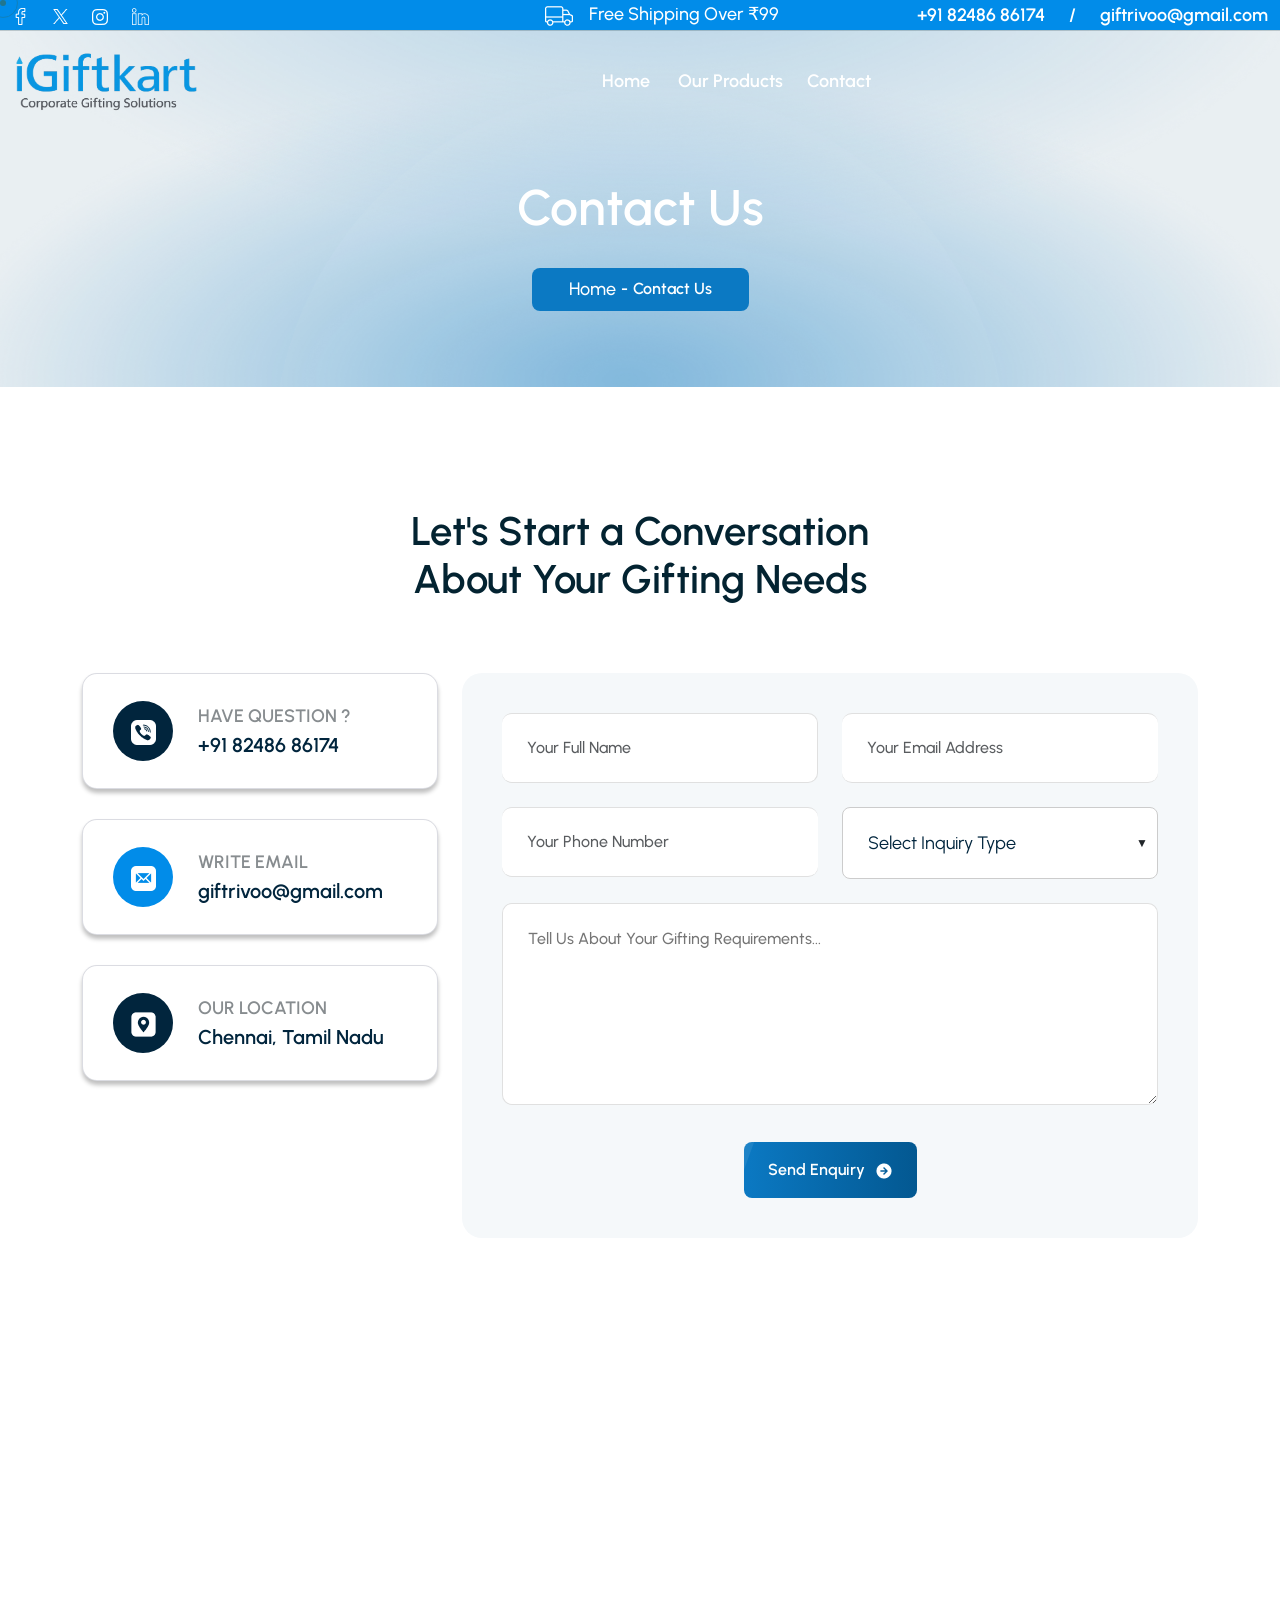
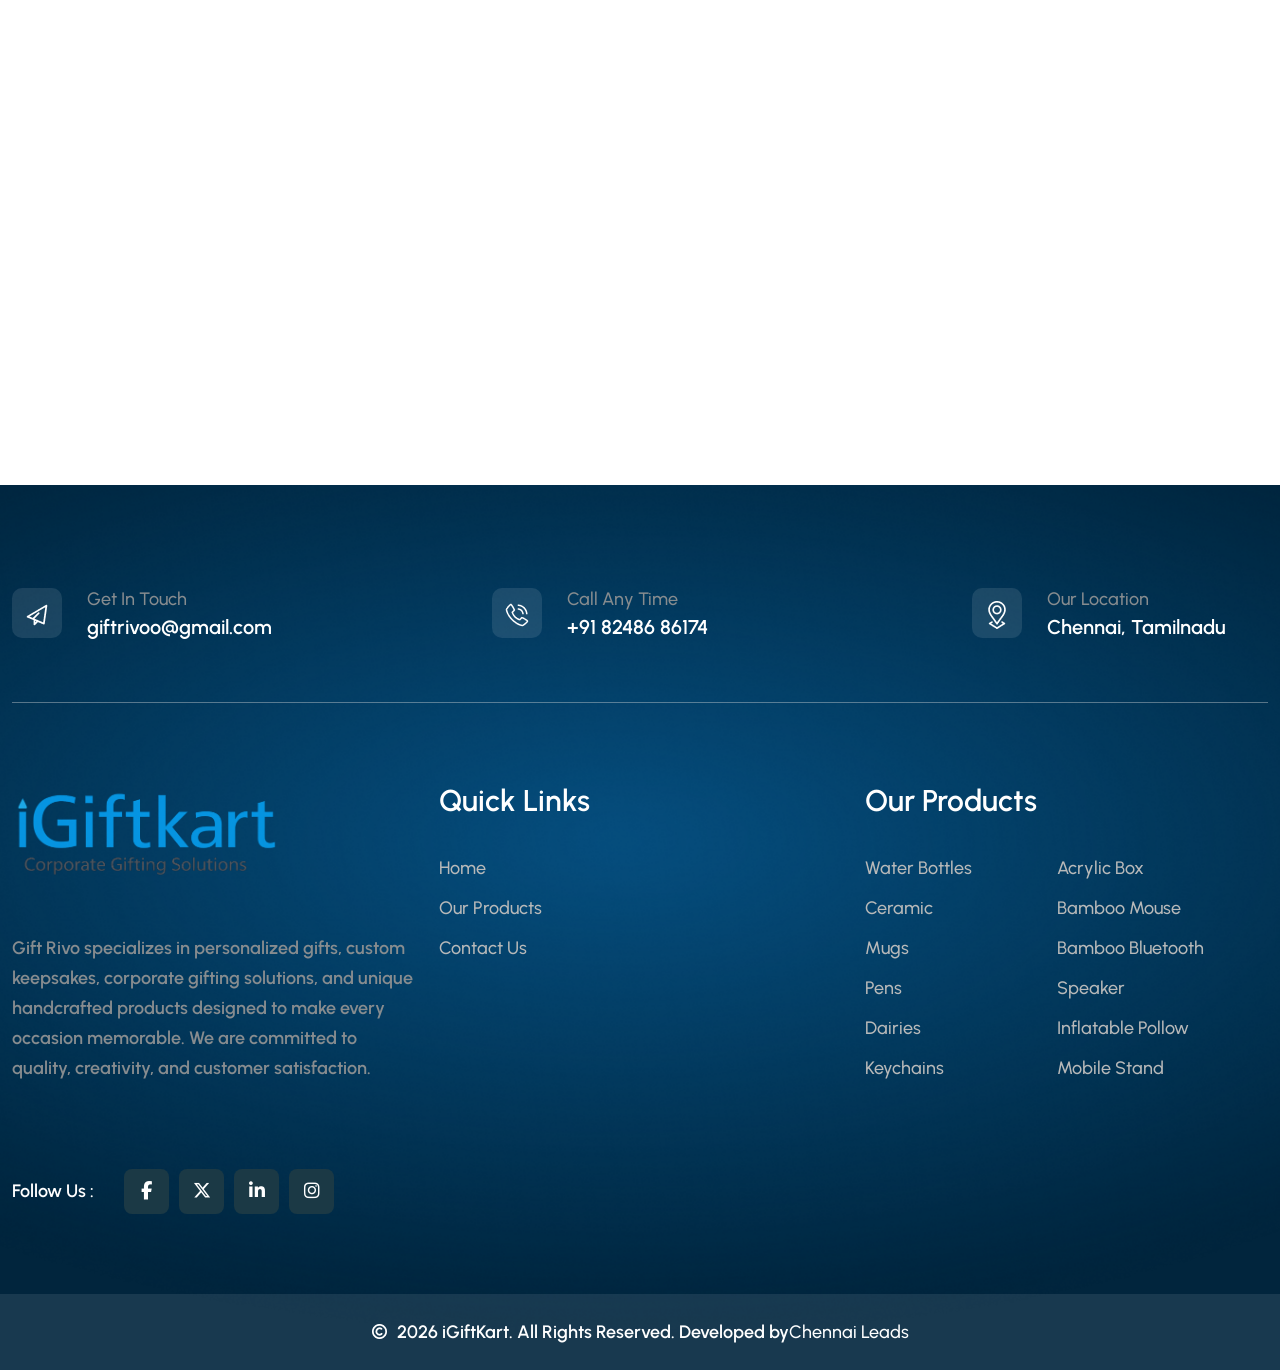
==== commit e35e6199: "initial commit" ====
--- a/contact.html
+++ b/contact.html
@@ -7,7 +7,7 @@
 <head>
     <meta charset="UTF-8">
     <meta name="viewport" content="width=device-width, initial-scale=1.0">
-    <title>iGiftsKraft </title>
+    <title>Gift Rivo  </title>
     <link rel="stylesheet" href="assets/css/bootstrap.min.css">
     <link rel="stylesheet" href="assets/css/animate.min.css">
     <link rel="stylesheet" href="assets/css/magnific-popup.css">
@@ -73,7 +73,7 @@
                         <span class="fs-16  fs-16-white2 ">Have Question ?
                         </span>
                         <h4 class="fs-18">
-                            +91 98406 00313</h4>
+                            +91 82486 86174</h4>
                     </div>
                 </div>
 
@@ -86,7 +86,7 @@
                         </span>
                         <h4 class="fs-18">
                           
-i.giftkart@gmail.com</h4>
+giftrivoo@gmail.com</h4>
                     </div>
                 </div>
 
@@ -188,9 +188,9 @@
 
 
                             <ul class="d-flex fs-18 justify-content-end gap-4">
-                                <li><a href="tel:+919840600313" class="fs-18 fs-18-white2">+91 98406 00313</a></li>
+                                <li><a href="tel:+918248686174" class="fs-18 fs-18-white2">+91 82486 86174</a></li>
                                 <li class="fs-18 fs-18-white2">/ </li>
-                                <li><a href="mailto:i.giftkart@gmail.com" class="fs-18 fs-18-white2">i.giftkart@gmail.com </a></li>
+                                <li><a href="mailto:giftrivoo@gmail.com" class="fs-18 fs-18-white2">giftrivoo@gmail.com </a></li>
                               
                             </ul>
                         </div>
@@ -326,7 +326,7 @@
                                                 <span class="fs-18  fs-18-white text-uppercase">Have Question ?
                                                 </span>
                                                 <h3 class="fs-24">
-                                                    +91 98406 00313</h3>
+                                                    +91 82486 86174</h3>
                                             </div>
                                         </div>
                                         <div class="d-flex gp-25 op-contact-address-item align-items-center mb-30">
@@ -338,7 +338,7 @@
 
                                                 </span>
                                                 <h3 class="fs-24">
-                                                 i.giftkart@gmail.com</h3>
+                                                 giftrivoo@gmail.com</h3>
                                             </div>
                                         </div>
                                         <div class="d-flex gp-25 op-contact-address-item align-items-center mb-30">
@@ -475,7 +475,7 @@
                                     </div>
                                     <div>
                                         <span>Get In Touch</span>
-                                        <h3 class="fs-24 fs-24-white">i.giftkart@gmail.com</h3>
+                                        <h3 class="fs-24 fs-24-white">giftrivoo@gmail.com</h3>
                                     </div>
                                 </div>
                             </div>
@@ -486,7 +486,7 @@
                                     </div>
                                     <div>
                                         <span>Call Any Time</span>
-                                        <h3 class="fs-24 fs-24-white">+91 98406 00313</h3>
+                                        <h3 class="fs-24 fs-24-white">+91 82486 86174</h3>
                                     </div>
                                 </div>
                             </div>
@@ -521,9 +521,9 @@
                         <div class="col-xl-4   col-md-6">
                             <div class="mb-40 mb-xl-0 fade-up pr-127">
                                 <div class="op-footer-logo pb-50">
-                                    <img src="assets/images/logo1.png" alt="" style="height: 70px;">
-                                </div>
-                                <p class="op-footer- fs-18 fs-18-white">iGiftKart specializes in personalized gifts, custom keepsakes, corporate gifting solutions, and unique handcrafted products designed to make every occasion memorable. We are committed to quality, creativity, and customer satisfaction.
+                                    <img src="assets/images/logo1.png" alt="" style="height: 100px;">
+                                </div>
+                                <p class="op-footer- fs-18 fs-18-white">Gift Rivo specializes in personalized gifts, custom keepsakes, corporate gifting solutions, and unique handcrafted products designed to make every occasion memorable. We are committed to quality, creativity, and customer satisfaction.
                                 </p>
 
                               
--- a/assets/css/style.css
+++ b/assets/css/style.css
@@ -10156,7 +10156,7 @@
 }
 
 .sb-breadcrum {
-  background-color: #01253D;
+  background-color: #E9EFF2;
 }
 .sb-breadcrum-content {
   position: absolute;
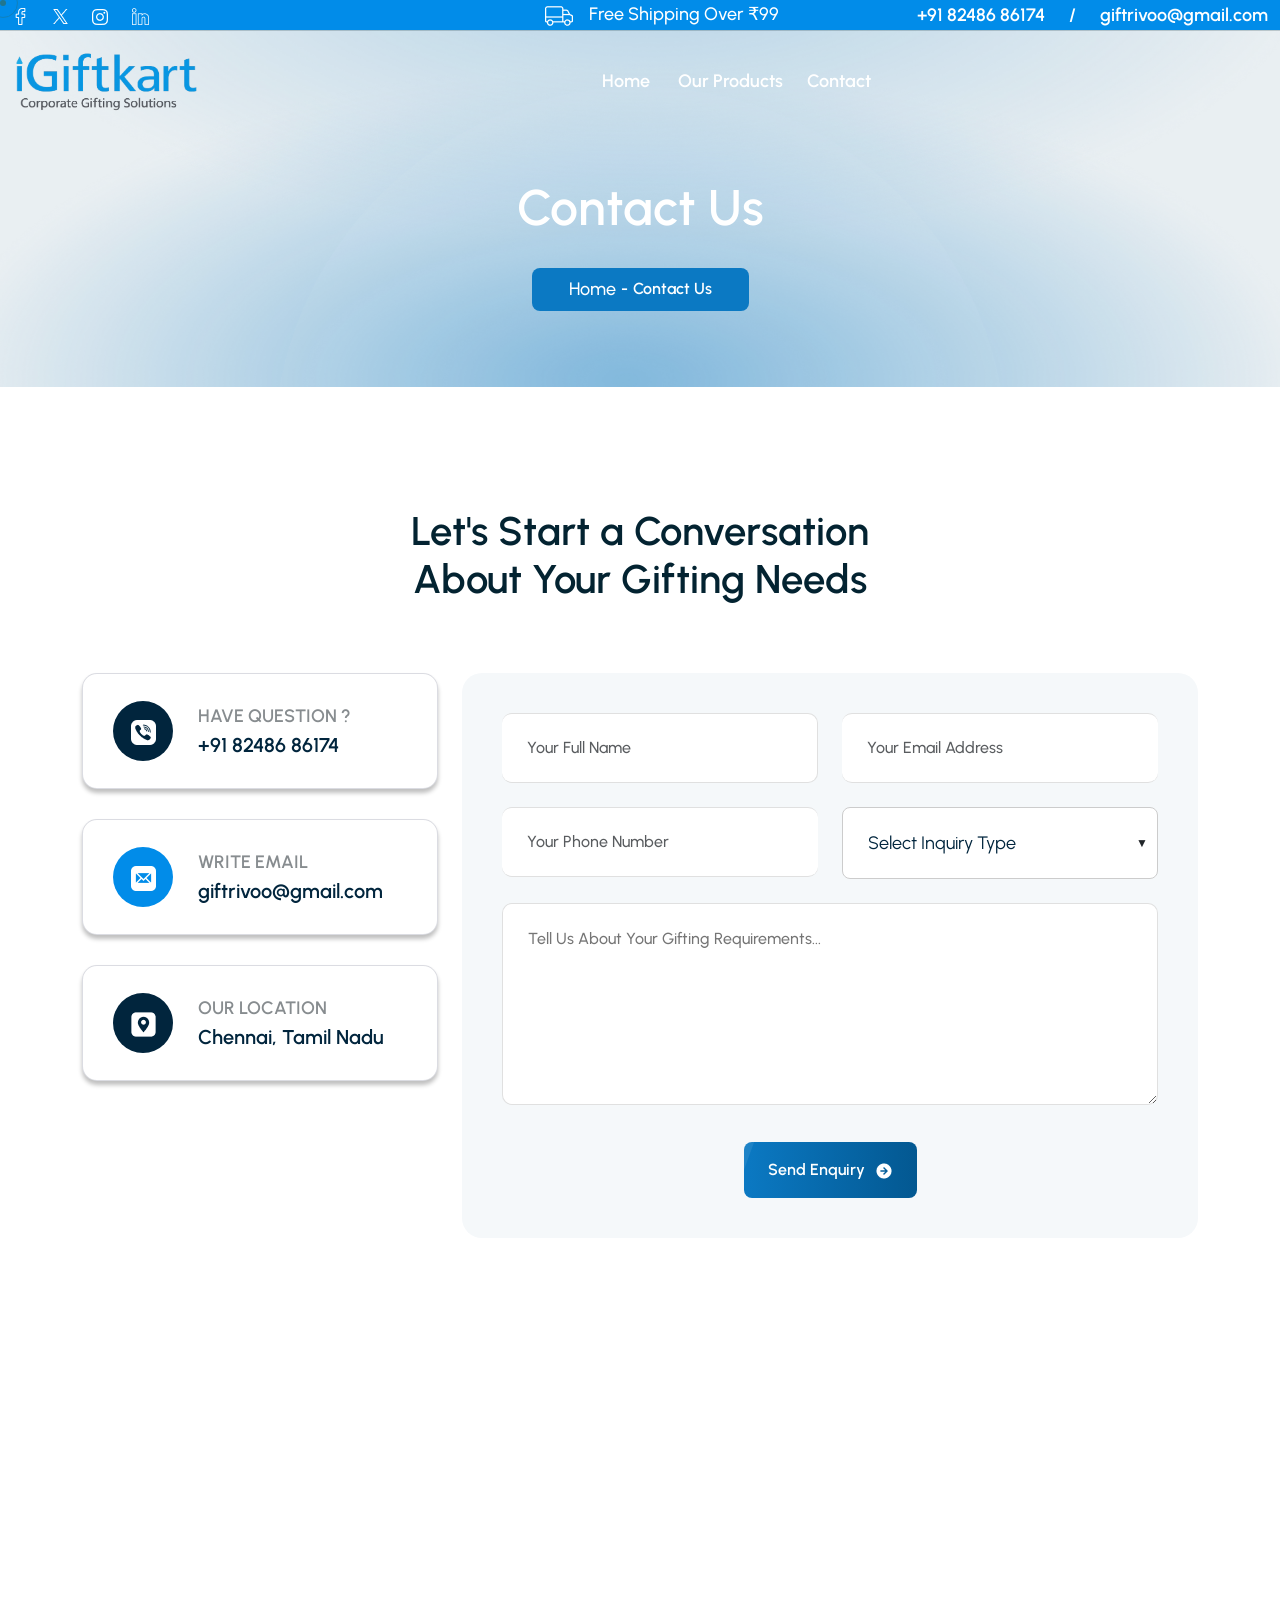
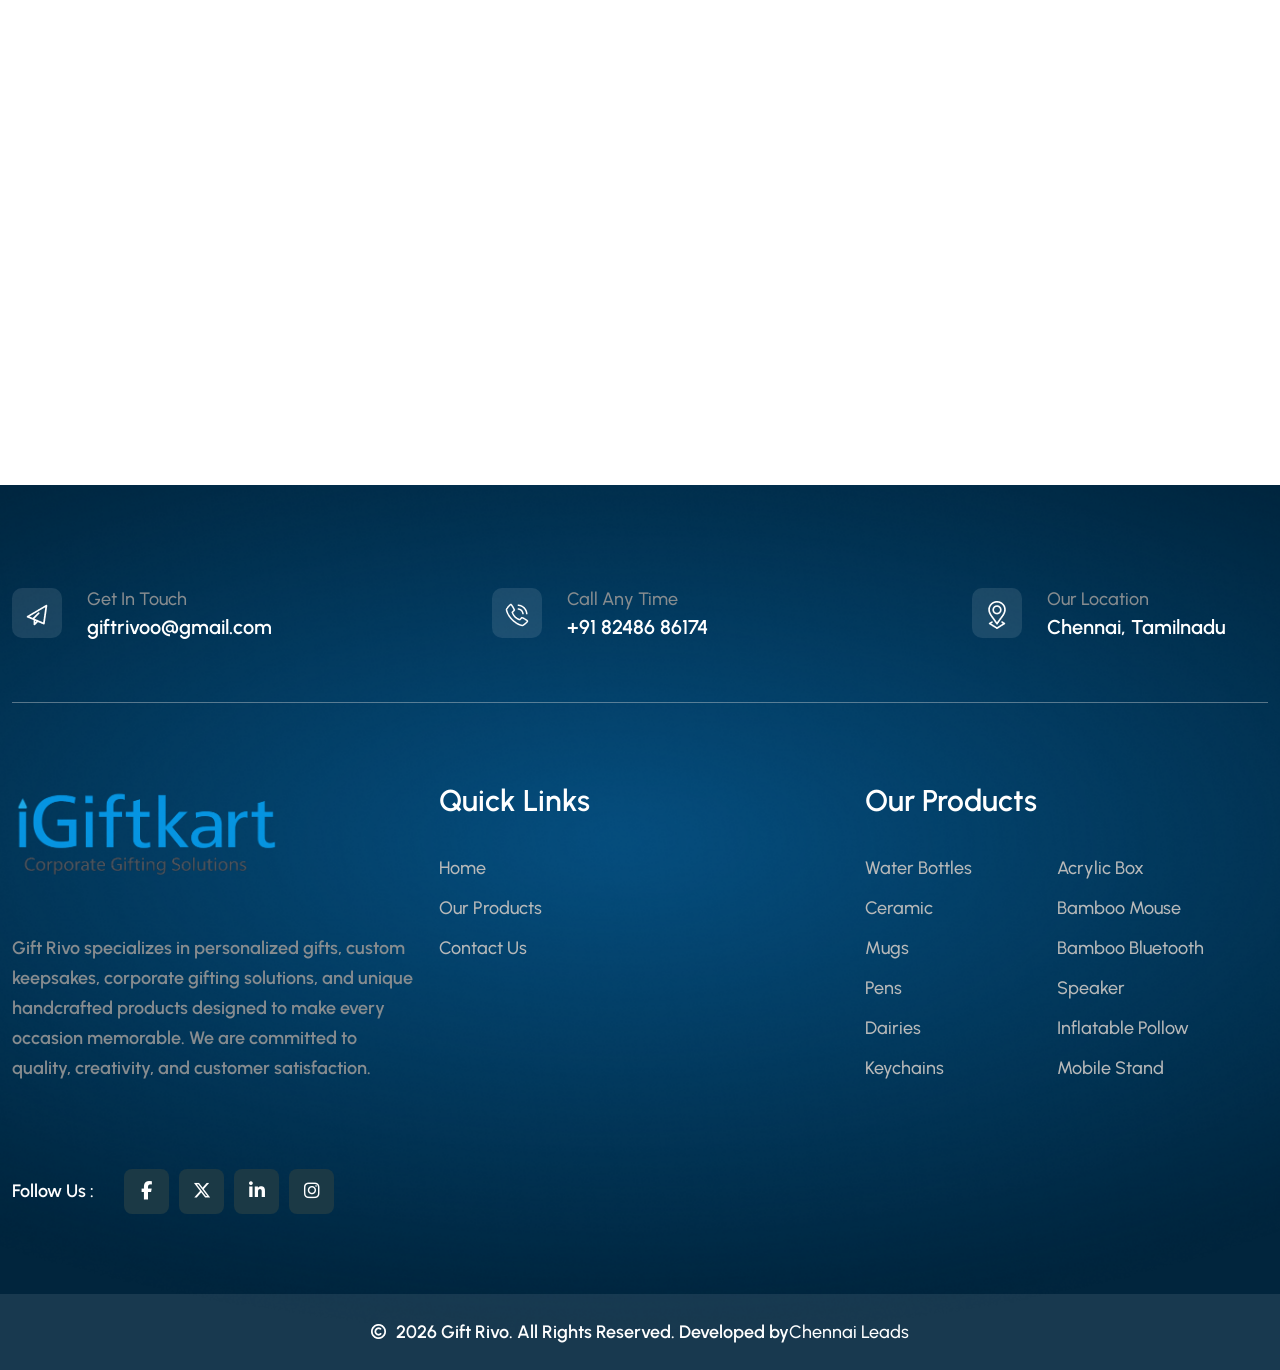
==== commit 4474c4aa: "Update contact.html" ====
--- a/contact.html
+++ b/contact.html
@@ -613,7 +613,7 @@
                         <p
                             class="op-footer-copyright-text  fs-18 fs-18-white2  d-flex align-items-center justify-content-center">
                             <img src="assets/images/icon/copyright.png" class="mr-10" alt="copyright">
-                          2026 iGiftKart. All Rights Reserved. Developed by 
+                          2026 Gift Rivo. All Rights Reserved. Developed by 
                           <a href="https://www.chennaileads.com" target="_blank">
                               Chennai Leads </a>
                         </p>
@@ -662,4 +662,4 @@
 
 
 <!-- Mirrored from omers-multipurpose-e-commerce-html.vercel.app/contact.html by HTTrack Website Copier/3.x [XR&CO'2014], Sat, 30 May 2026 07:35:25 GMT -->
-</html>+</html>
